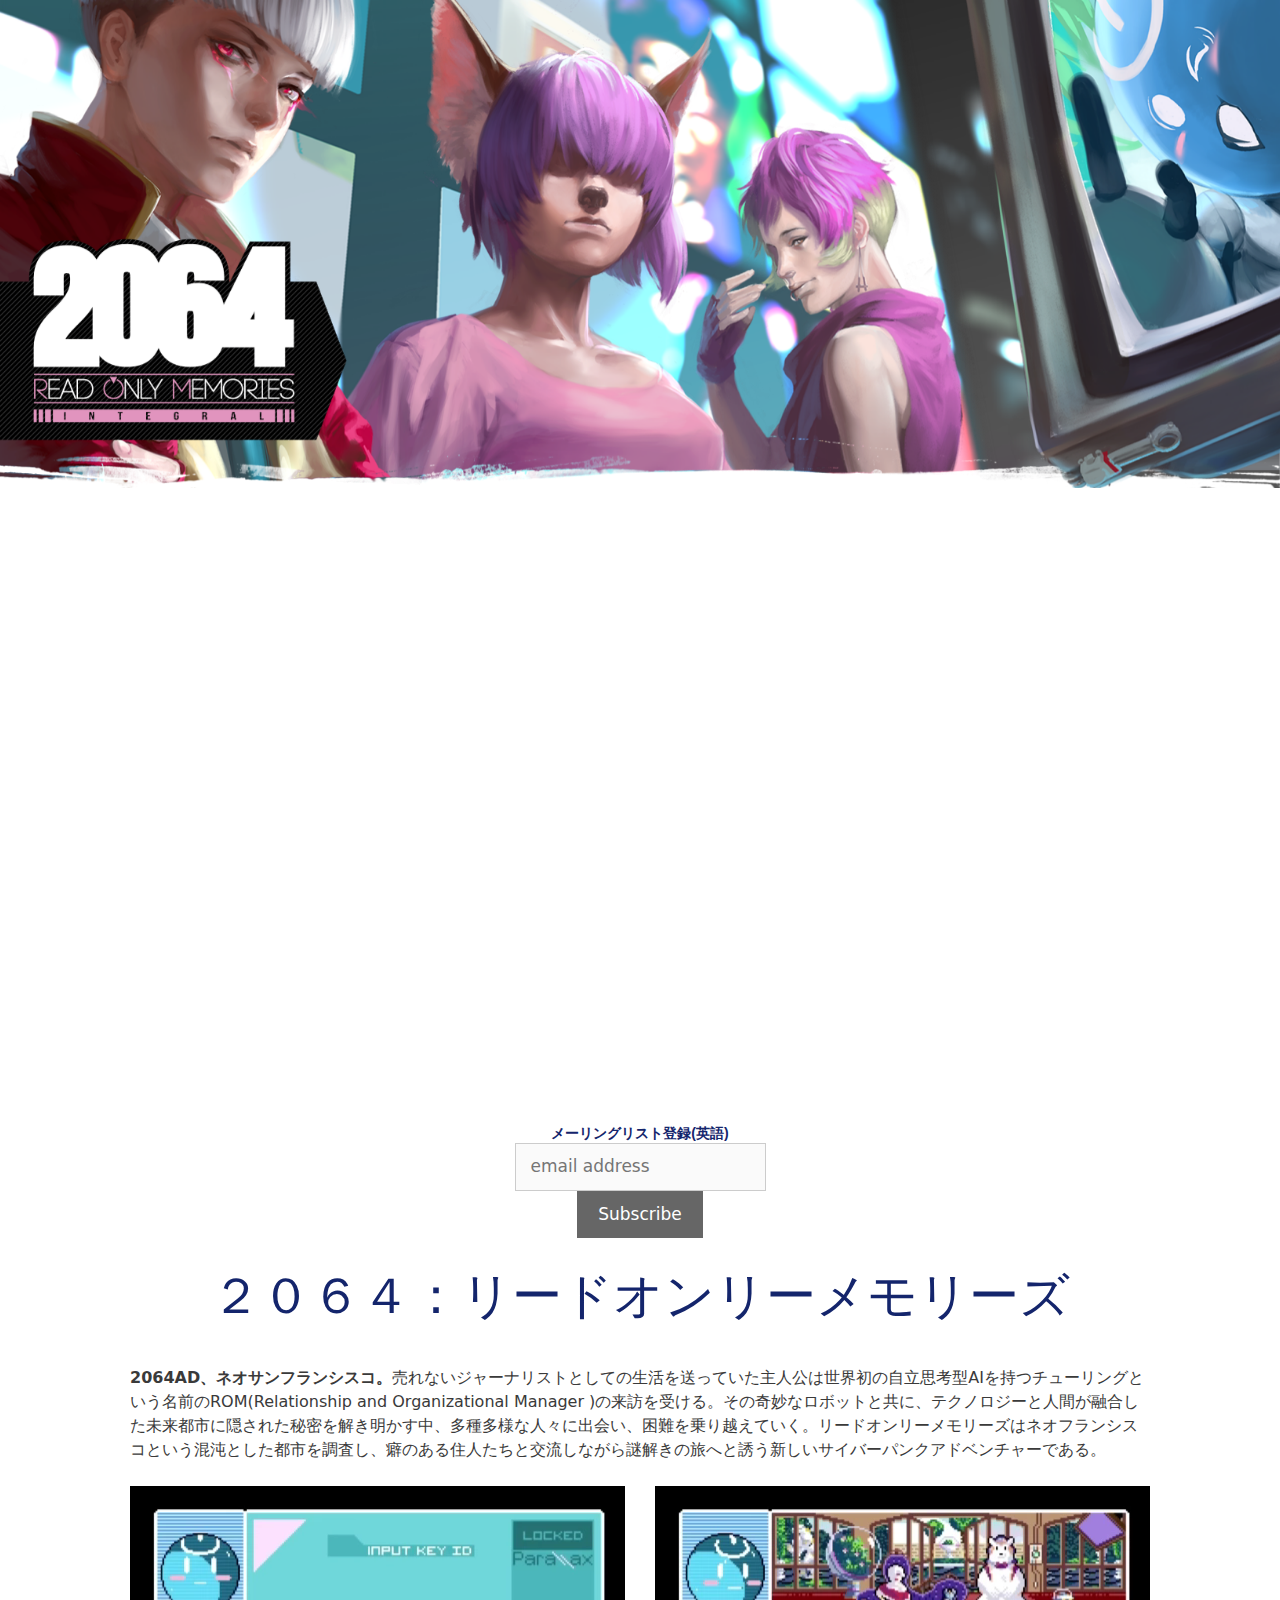
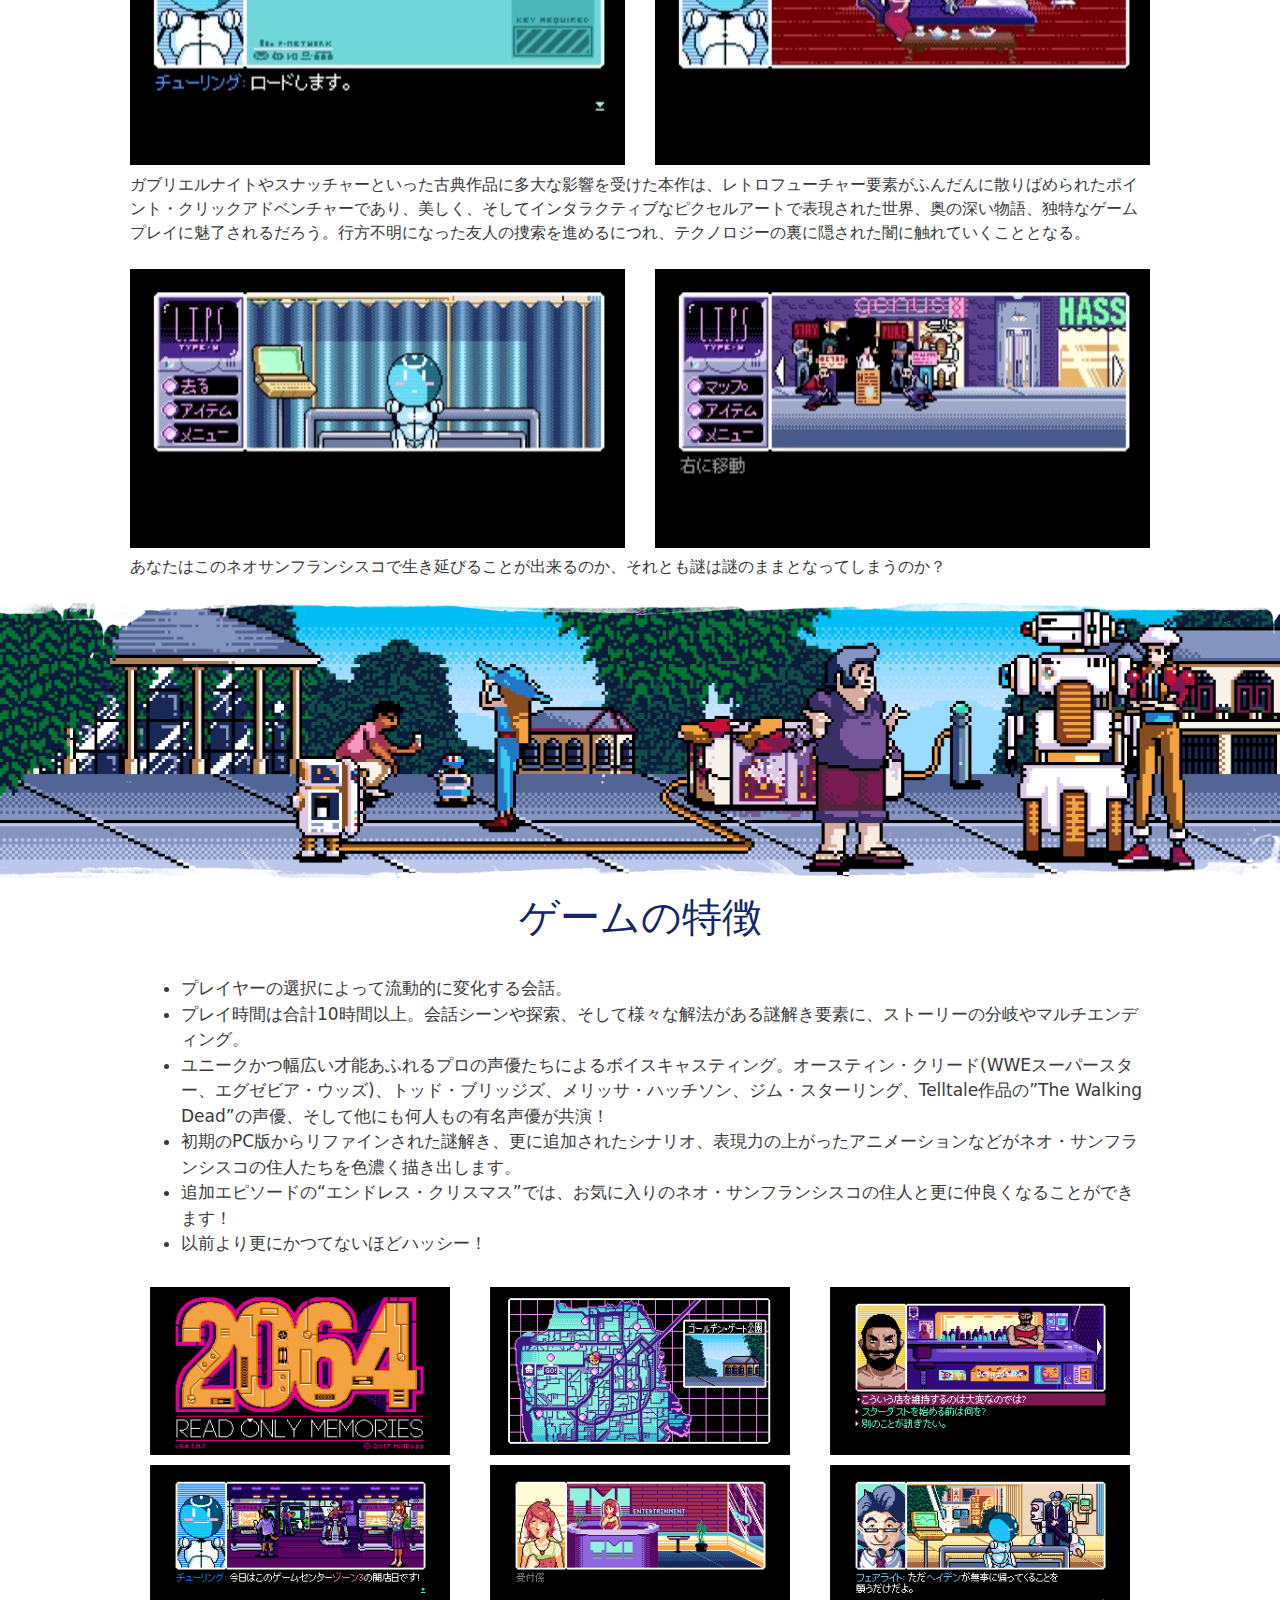
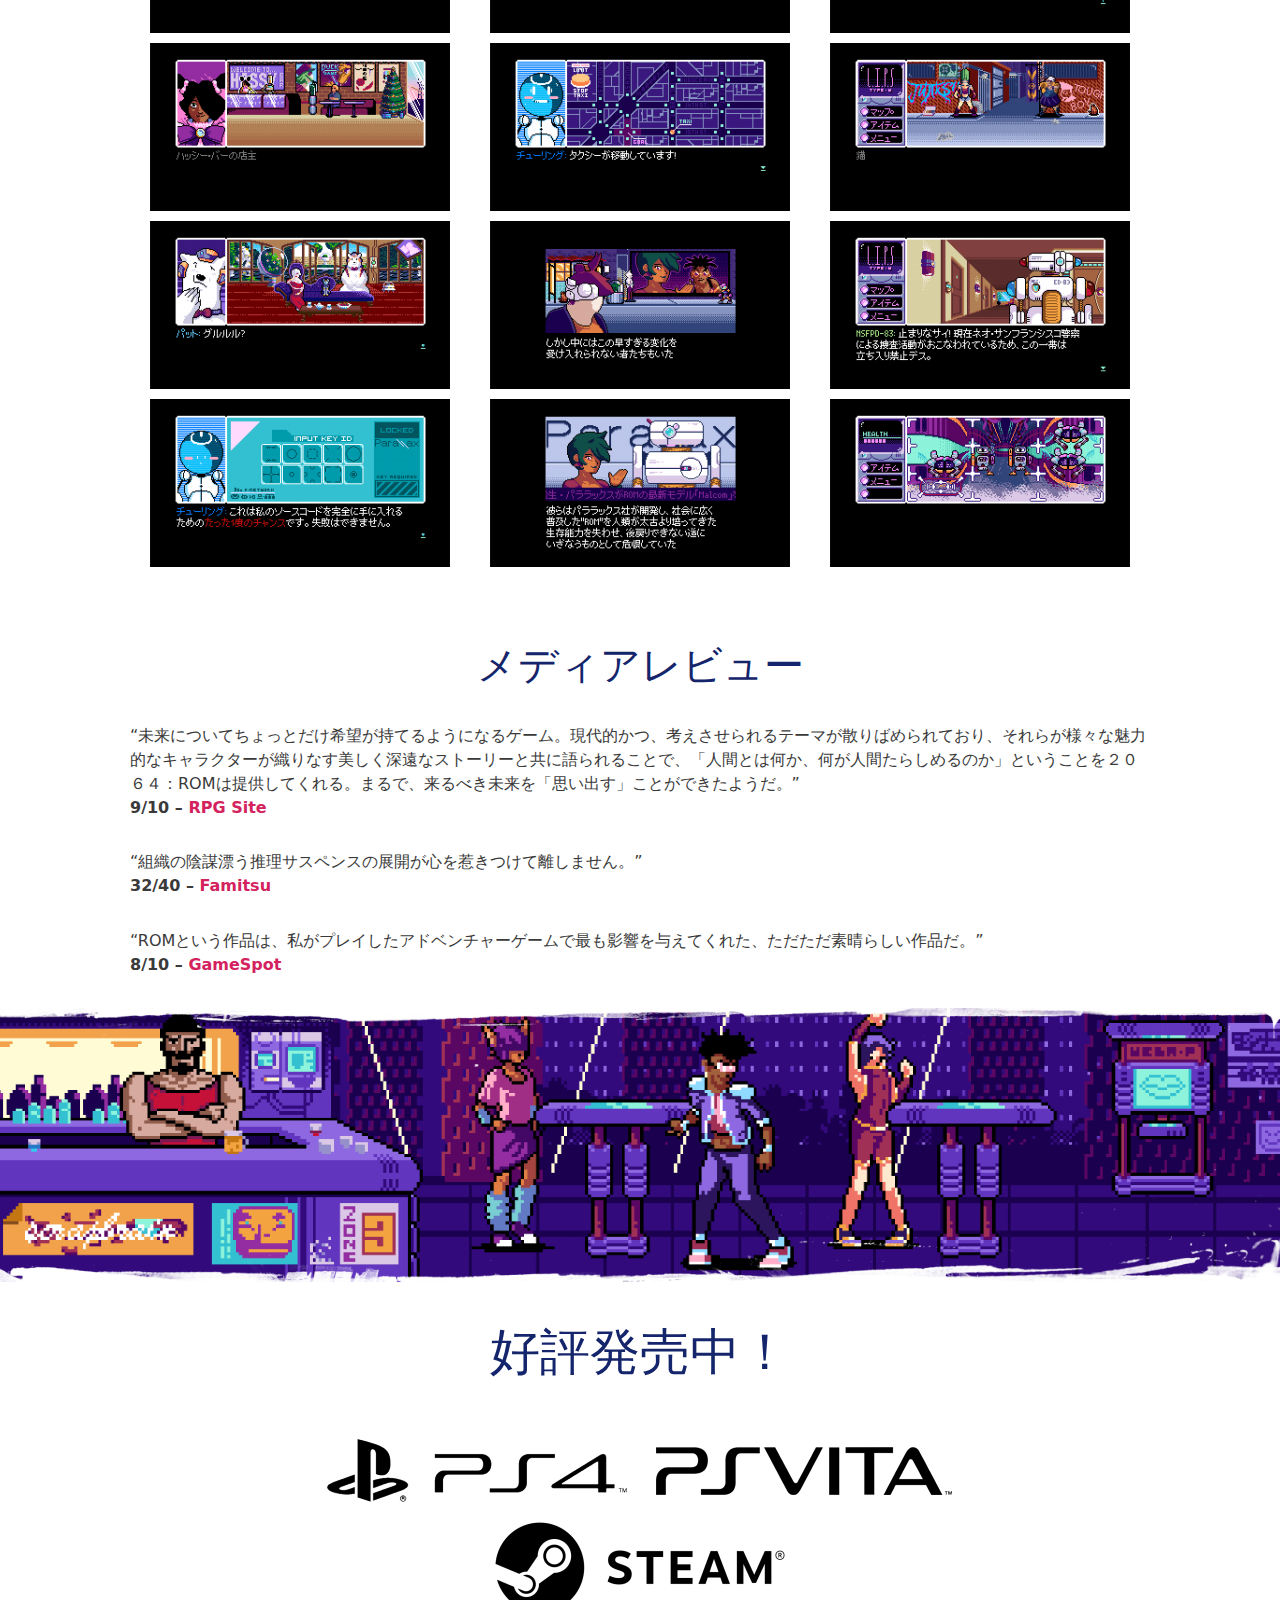
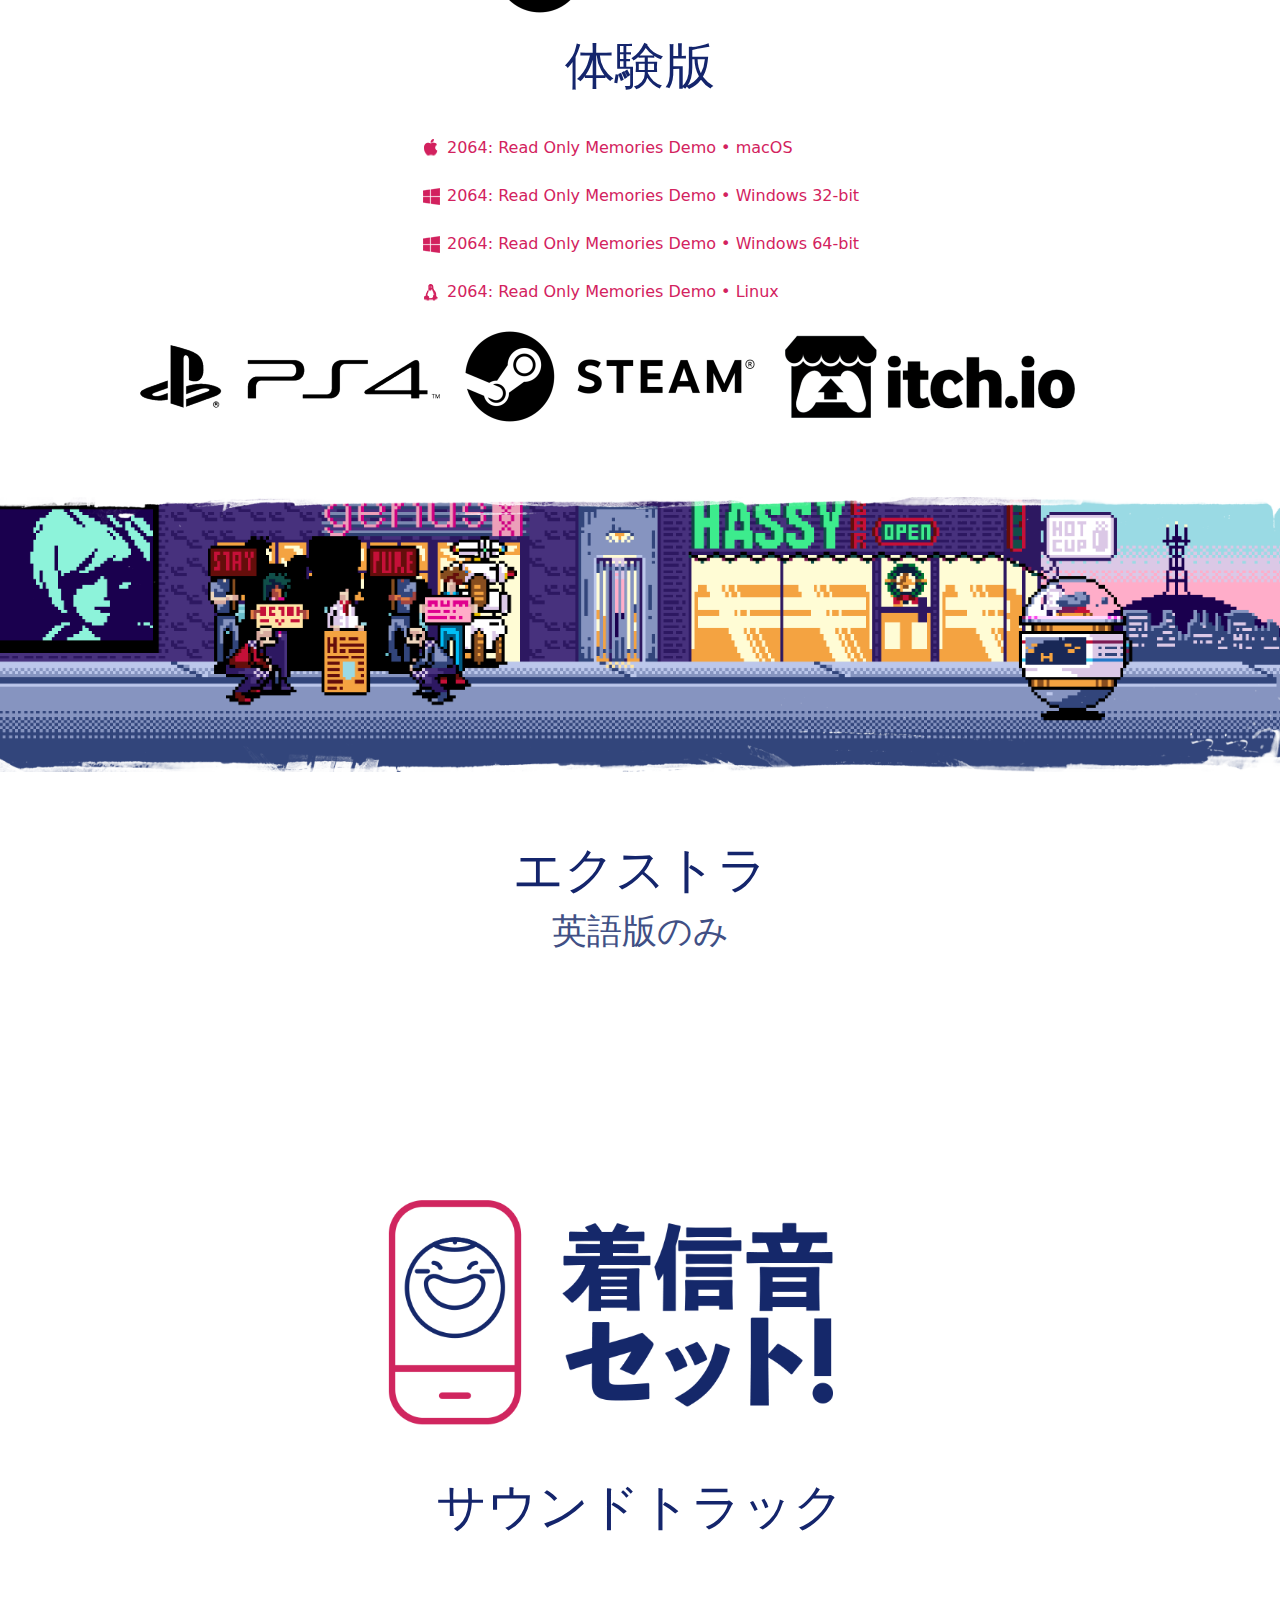
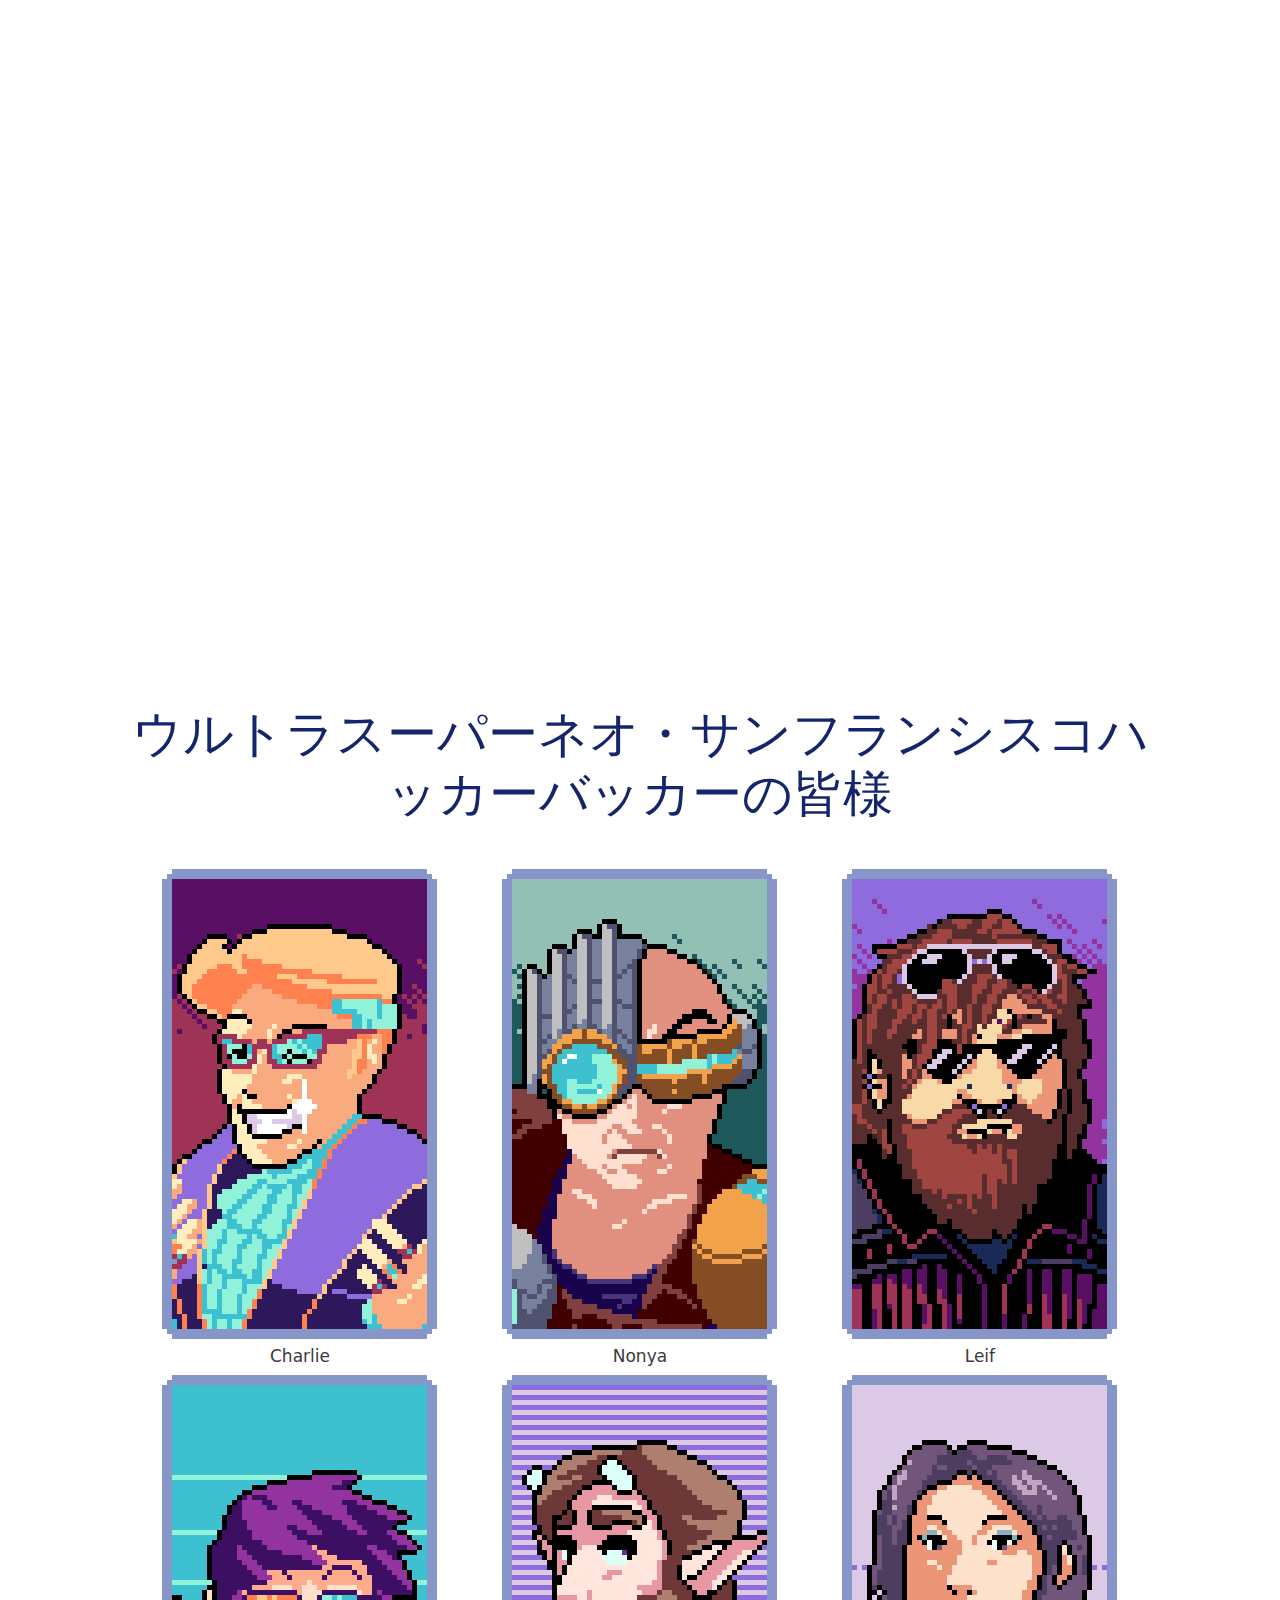
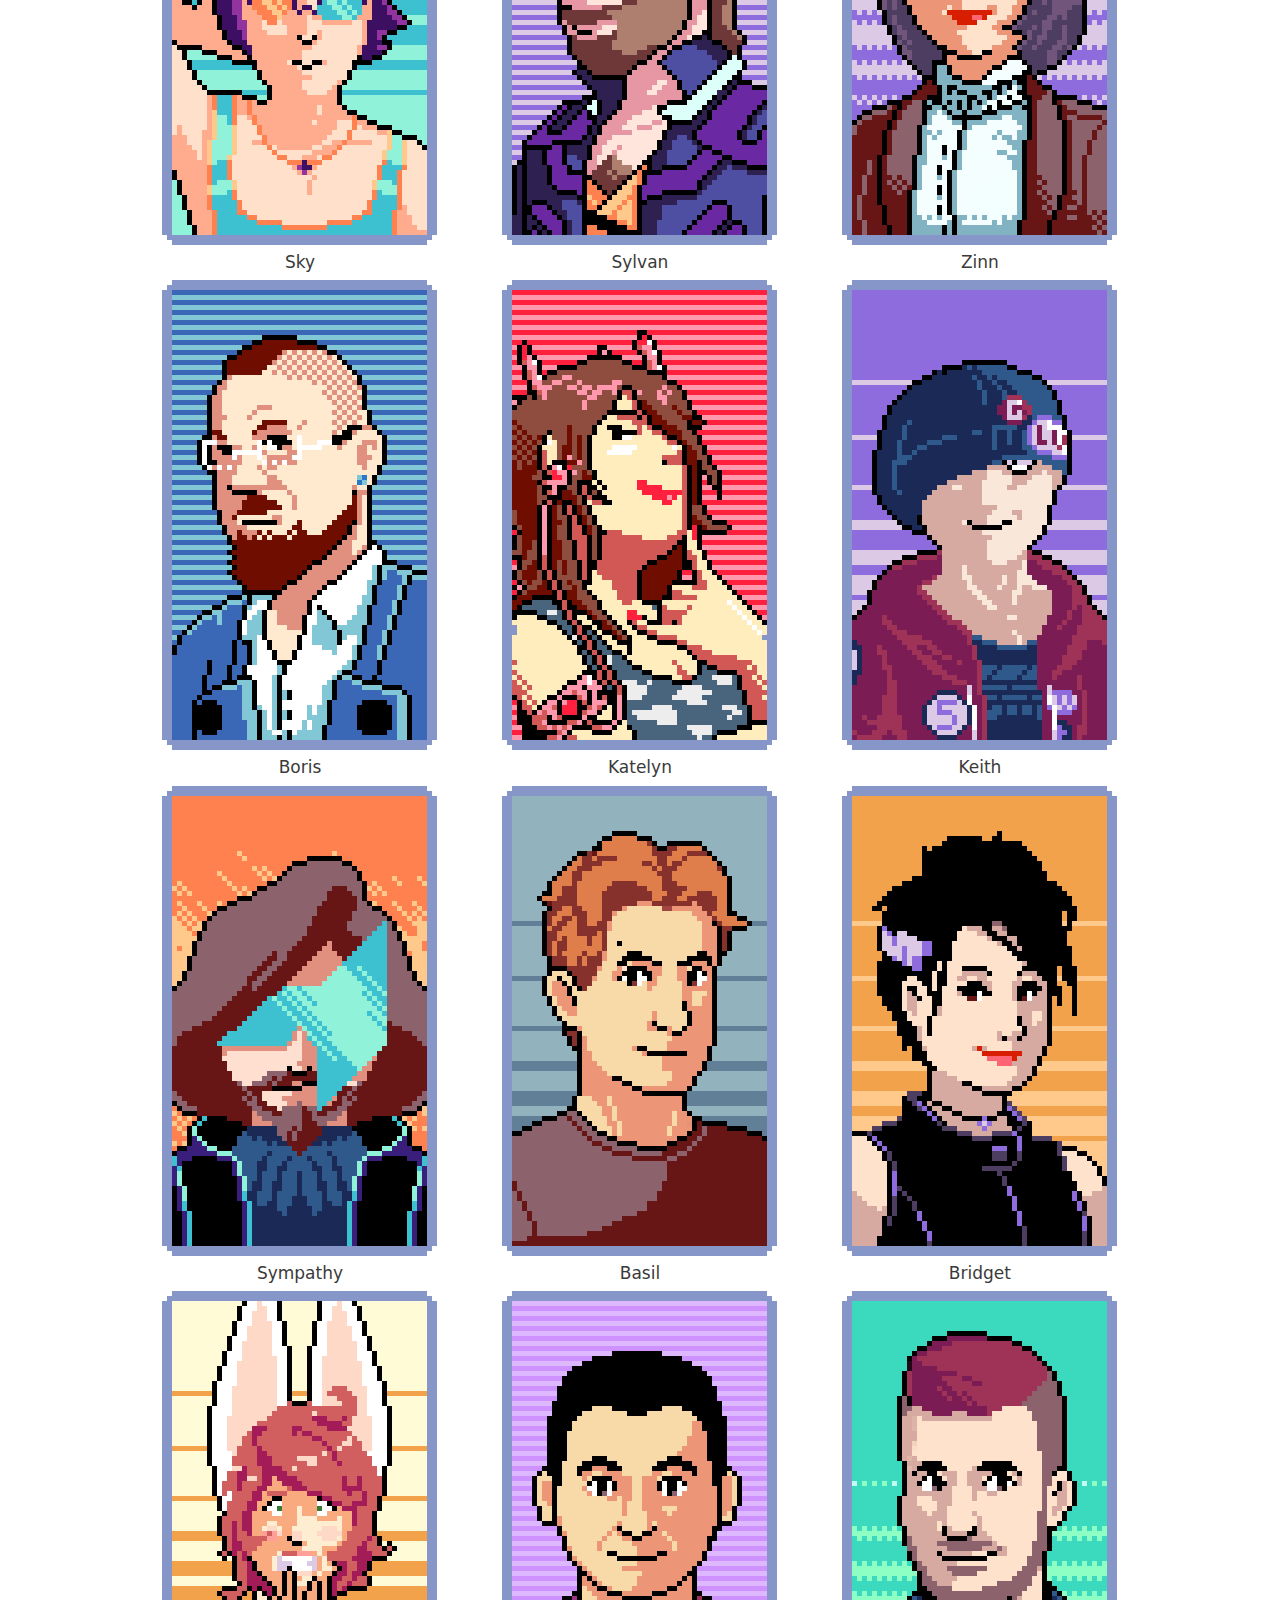
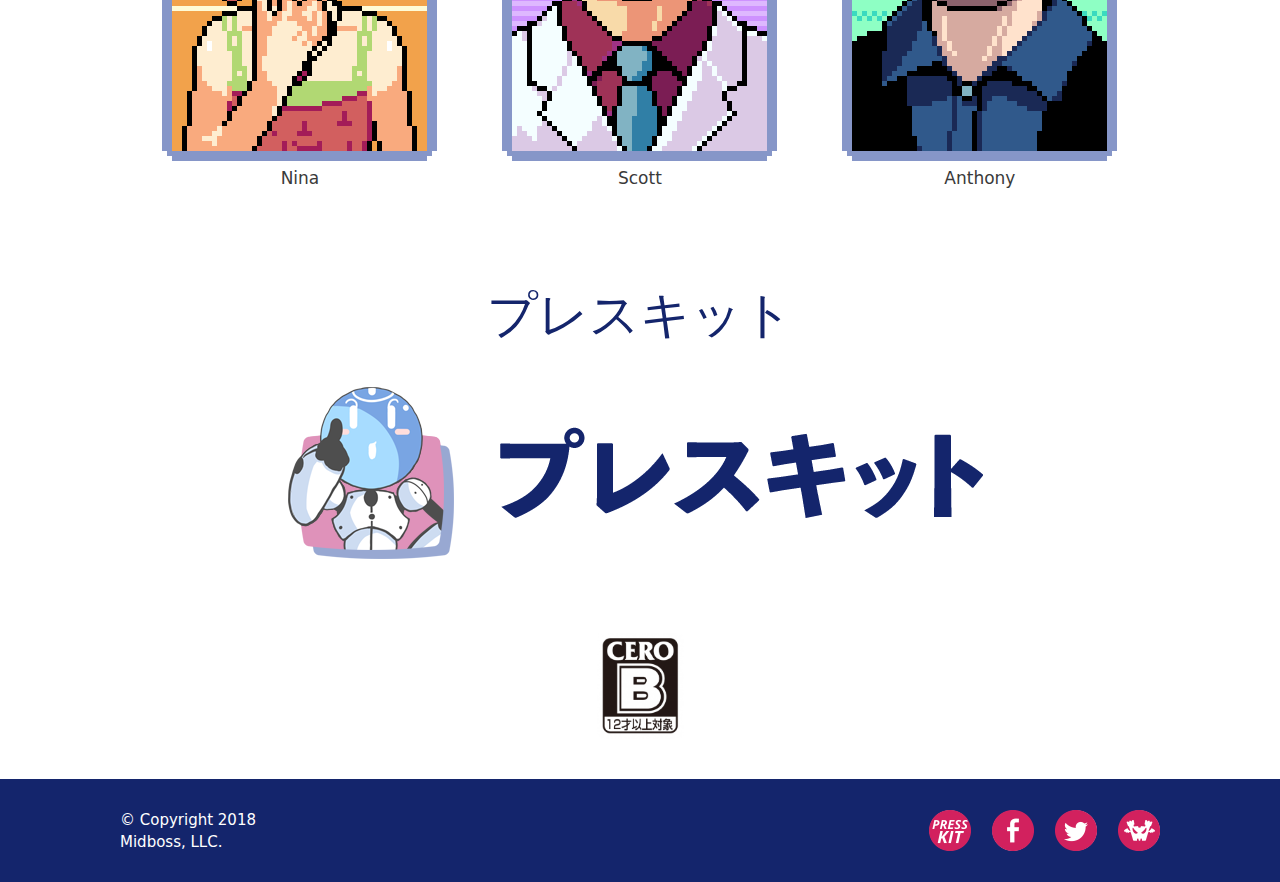
==== jp/index.html @ 95295157 "Metadata + Image" ====
<!DOCTYPE html>
<html lang="en-US">
<head>
<meta charset="UTF-8">
<link rel="stylesheet" type="text/css" href="./../wp-content/themes/2064/css/bootstrap.min.css"/>
  <!-- Open Graph general (Facebook, Pinterest & Google+) -->
  <meta name="og:title" content="２０６４：リードオンリーメモリーズ">
  <meta name="og:description" content="西暦2064年、主人公、そして世界初の自立思考型AIであるチューリングは危険なスキャンダルの闇に呑まれようとしていた。">
  <meta name="og:image" content="https://readonlymemori.es/imgs/ROM_OG.png">
  <meta name="og:url" content="https://readonlymemori.es/jp">
  <meta name="og:site_name" content="２０６４：リードオンリーメモリーズ">
  <meta name="og:type" content="website">
  <!-- Search Engine -->
  <meta name="description" content="西暦2064年、主人公、そして世界初の自立思考型AIであるチューリングは危険なスキャンダルの闇に呑まれようとしていた。">
  <meta name="image" content="https://readonlymemori.es/imgs/ROM_OG.png">
  <!-- Schema.org for Google -->
  <meta itemprop="name" content="２０６４：リードオンリーメモリーズ">
  <meta itemprop="description" content="西暦2064年、主人公、そして世界初の自立思考型AIであるチューリングは危険なスキャンダルの闇に呑まれようとしていた。">
  <meta itemprop="image" content="https://readonlymemori.es/imgs/ROM_OG.png">
  <!-- Twitter -->
  <meta name="twitter:card" content="summary">
  <meta name="twitter:title" content="２０６４：リードオンリーメモリーズ">
  <meta name="twitter:description" content="西暦2064年、主人公、そして世界初の自立思考型AIであるチューリングは危険なスキャンダルの闇に呑まれようとしていた。">
<link rel="icon" href="./../imgs/favicon.gif"/>
<title>２０６４：リードオンリーメモリーズ</title>
<link rel='stylesheet' id='generate-style-grid-css'  href='./../wp-content/themes/generatepress/css/unsemantic-grid.min.css?ver=2.1.3' type='text/css' media='all' />
<link rel='stylesheet' id='generate-style-css'  href='./../wp-content/themes/generatepress/style.min.css?ver=2.1.3' type='text/css' media='all' />
<style id='generate-style-inline-css' type='text/css'>
body{background-color:#efefef;color:#3a3a3a;}a, a:visited{color:#1e73be;text-decoration:none;}a:hover, a:focus, a:active{color:#000000;text-decoration:none;}body .grid-container{max-width:1100px;}body, button, input, select, textarea{font-family:-apple-system, system-ui, BlinkMacSystemFont, "Segoe UI", Helvetica, Arial, sans-serif, "Apple Color Emoji", "Segoe UI Emoji", "Segoe UI Symbol";}.main-navigation .main-nav ul ul li a{font-size:14px;}@media (max-width:768px){.main-title{font-size:30px;}h1{font-size:30px;}h2{font-size:25px;}}.top-bar{background-color:#636363;color:#ffffff;}.top-bar a,.top-bar a:visited{color:#ffffff;}.top-bar a:hover{color:#303030;}.site-header{background-color:#ffffff;color:#3a3a3a;}.site-header a,.site-header a:visited{color:#3a3a3a;}.main-title a,.main-title a:hover,.main-title a:visited{color:#222222;}.site-description{color:#757575;}.main-navigation,.main-navigation ul ul{background-color:#222222;}.main-navigation .main-nav ul li a,.menu-toggle{color:#ffffff;}.main-navigation .main-nav ul li:hover > a,.main-navigation .main-nav ul li:focus > a, .main-navigation .main-nav ul li.sfHover > a{color:#ffffff;background-color:#3f3f3f;}button.menu-toggle:hover,button.menu-toggle:focus,.main-navigation .mobile-bar-items a,.main-navigation .mobile-bar-items a:hover,.main-navigation .mobile-bar-items a:focus{color:#ffffff;}.main-navigation .main-nav ul li[class*="current-menu-"] > a{color:#ffffff;background-color:#3f3f3f;}.main-navigation .main-nav ul li[class*="current-menu-"] > a:hover,.main-navigation .main-nav ul li[class*="current-menu-"].sfHover > a{color:#ffffff;background-color:#3f3f3f;}.navigation-search input[type="search"],.navigation-search input[type="search"]:active{color:#3f3f3f;background-color:#3f3f3f;}.navigation-search input[type="search"]:focus{color:#ffffff;background-color:#3f3f3f;}.main-navigation ul ul{background-color:#3f3f3f;}.main-navigation .main-nav ul ul li a{color:#ffffff;}.main-navigation .main-nav ul ul li:hover > a,.main-navigation .main-nav ul ul li:focus > a,.main-navigation .main-nav ul ul li.sfHover > a{color:#ffffff;background-color:#4f4f4f;}.main-navigation .main-nav ul ul li[class*="current-menu-"] > a{color:#ffffff;background-color:#4f4f4f;}.main-navigation .main-nav ul ul li[class*="current-menu-"] > a:hover,.main-navigation .main-nav ul ul li[class*="current-menu-"].sfHover > a{color:#ffffff;background-color:#4f4f4f;}.separate-containers .inside-article, .separate-containers .comments-area, .separate-containers .page-header, .one-container .container, .separate-containers .paging-navigation, .inside-page-header{background-color:#ffffff;}.entry-meta{color:#595959;}.entry-meta a,.entry-meta a:visited{color:#595959;}.entry-meta a:hover{color:#1e73be;}.sidebar .widget{background-color:#ffffff;}.sidebar .widget .widget-title{color:#000000;}.footer-widgets{background-color:#ffffff;}.footer-widgets .widget-title{color:#000000;}.site-info{color:#ffffff;background-color:#222222;}.site-info a,.site-info a:visited{color:#ffffff;}.site-info a:hover{color:#606060;}.footer-bar .widget_nav_menu .current-menu-item a{color:#606060;}input[type="text"],input[type="email"],input[type="url"],input[type="password"],input[type="search"],input[type="tel"],input[type="number"],textarea,select{color:#666666;background-color:#fafafa;border-color:#cccccc;}input[type="text"]:focus,input[type="email"]:focus,input[type="url"]:focus,input[type="password"]:focus,input[type="search"]:focus,input[type="tel"]:focus,input[type="number"]:focus,textarea:focus,select:focus{color:#666666;background-color:#ffffff;border-color:#bfbfbf;}button,html input[type="button"],input[type="reset"],input[type="submit"],a.button,a.button:visited{color:#ffffff;background-color:#666666;}button:hover,html input[type="button"]:hover,input[type="reset"]:hover,input[type="submit"]:hover,a.button:hover,button:focus,html input[type="button"]:focus,input[type="reset"]:focus,input[type="submit"]:focus,a.button:focus{color:#ffffff;background-color:#3f3f3f;}.generate-back-to-top,.generate-back-to-top:visited{background-color:rgba( 0,0,0,0.4 );color:#ffffff;}.generate-back-to-top:hover,.generate-back-to-top:focus{background-color:rgba( 0,0,0,0.6 );color:#ffffff;}@media (max-width:768px){.separate-containers .inside-article, .separate-containers .comments-area, .separate-containers .page-header, .separate-containers .paging-navigation, .one-container .site-content, .inside-page-header{padding:30px;}}.main-navigation ul ul{top:auto;}.navigation-search, .navigation-search input{height:100%;}.rtl .menu-item-has-children .dropdown-menu-toggle{padding-left:20px;}.rtl .main-navigation .main-nav ul li.menu-item-has-children > a{padding-right:20px;}.one-container .sidebar .widget{padding:0px;}/* End cached CSS */
</style>
<link rel='stylesheet' id='generate-mobile-style-css'  href='./../wp-content/themes/generatepress/css/mobile.min.css?ver=2.1.3' type='text/css' media='all' />
<link rel='stylesheet' id='generate-child-css'  href='./../wp-content/themes/2064/style.css?ver=1533671241' type='text/css' media='all' />
<meta name="generator" content="WordPress 4.9.8" />
<link rel="canonical" href="./index.html" />
<link rel='shortlink' href='./index.html' />
<meta name="viewport" content="width=device-width, initial-scale=1">		<style type="text/css">.recentcomments a{display:inline !important;padding:0 !important;margin:0 !important;}</style>
		</head>

<body itemtype="http://schema.org/WebPage" itemscope="itemscope" class="home page-template-default page page-id-2  no-sidebar nav-below-header fluid-header one-container active-footer-widgets-0 nav-aligned-left header-aligned-left dropdown-hover">
<script>
  (function(i,s,o,g,r,a,m){i['GoogleAnalyticsObject']=r;i[r]=i[r]||function(){
  (i[r].q=i[r].q||[]).push(arguments)},i[r].l=1*new Date();a=s.createElement(o),
  m=s.getElementsByTagName(o)[0];a.async=1;a.src=g;m.parentNode.insertBefore(a,m)
  })(window,document,'script','//www.google-analytics.com/analytics.js','ga');

  ga('create', 'UA-56715078-6', 'auto');
  ga('require', 'displayfeatures');
  ga('require', 'linkid', 'linkid.js');
  ga('send', 'pageview');

</script>
<div class="header-2064">
<ul id="scene" class="header-background" data-origin-y="1.0">
<li class="layer header-tv" data-depth="0.015"></li>
<li class="layer header-tomcat" data-depth="0.015"></li>
<li class="layer header-jess" data-depth="0.02"></li>
<li class="layer header-lexi" data-depth="0.025"></li>
<li class="layer header-turing" data-depth="0.03"></li>
<li class="layer header-logo" data-depth="0.015"></li>
</ul>
</div>


<script src="./../wp-content/themes/2064/js/bootstrap.min.js"></script>
<script src="https://ajax.googleapis.com/ajax/libs/jquery/1.11.1/jquery.min.js"></script>
<script src="./../wp-content/themes/2064/js/jquery.parallax.min.js"></script>
<script>
$(function(){
	$('#scene').parallax({clipRelativeInput:true,relativeInput:true,scalarY:3});
});
</script>


	<div id="page" class="hfeed site grid-container container grid-parent">
		<div id="content" class="site-content">

	<div id="primary" class="content-area grid-parent mobile-grid-100 grid-100 tablet-grid-100">
		<main id="main" class="site-main">

<article id="post-2" class="post-2 page type-page status-publish" itemtype='https://schema.org/CreativeWork' itemscope='itemscope'>
	<div class="inside-article">

			<header class="entry-header">
				<h1 class="entry-title" itemprop="headline">２０６４：リードオンリーメモリーズ</h1>			</header><!-- .entry-header -->


		<div class="entry-content" itemprop="text">
			<div align="center"><iframe width="970" height="546" src="https://www.youtube.com/embed/9FrgqqtoS_M?rel=0&amp;showinfo=0" frameborder="0" gesture="media" allowfullscreen></iframe></div>
<div align="center">
<!-- Begin MailChimp Signup Form -->
<link href="//cdn-images.mailchimp.com/embedcode/horizontal-slim-10_7.css" rel="stylesheet" type="text/css">
<style type="text/css">
    #mc_embed_signup{clear:left;  color: #14256c; font:14px  Helvetica,Arial,sans-serif; width:100%; margin-top: 10px; margin-bottom: -40px;}
    /* Add your own MailChimp form style overrides in your site stylesheet or in this style block.
       We recommend moving this block and the preceding CSS link to the HEAD of your HTML file. */
</style>
<div id="mc_embed_signup">
<form action="https://midboss.us5.list-manage.com/subscribe/post?u=56b65e1f2b3ba5e696ffa9e29&amp;id=748c34fc41" method="post" id="mc-embedded-subscribe-form" name="mc-embedded-subscribe-form" class="validate" target="_blank" novalidate>
    <div id="mc_embed_signup_scroll">
    <label for="mce-EMAIL">メーリングリスト登録(英語)</label><br>
    <input type="email" value="" name="EMAIL" class="email" id="mce-EMAIL" placeholder="email address" required>
    <!-- real people should not fill this in and expect good things - do not remove this or risk form bot signups-->
    <div style="position: absolute; left: -5000px;" aria-hidden="true"><input type="text" name="b_56b65e1f2b3ba5e696ffa9e29_748c34fc41" tabindex="-1" value=""></div>
    <div class="clear"><input type="submit" value="Subscribe" name="subscribe" id="mc-embedded-subscribe" class="button"></div>
    </div>
</form>
</div>

<!--End mc_embed_signup-->
</div>
<p>&nbsp;</p>
<div align="center">
<h1 style="text-align: center;">２０６４：リードオンリーメモリーズ</h1>
</div>
<p style="text-align: left;">
<strong>2064AD、ネオサンフランシスコ。</strong>売れないジャーナリストとしての生活を送っていた主人公は世界初の自立思考型AIを持つチューリングという名前のROM(Relationship and Organizational Manager )の来訪を受ける。その奇妙なロボットと共に、テクノロジーと人間が融合した未来都市に隠された秘密を解き明かす中、多種多様な人々に出会い、困難を乗り越えていく。リードオンリーメモリーズはネオフランシスコという混沌とした都市を調査し、癖のある住人たちと交流しながら謎解きの旅へと誘う新しいサイバーパンクアドベンチャーである。</p>
<div class="row">
<div class="col-12 col-lg-6"><video id="Melody" src="./../imgs/Glyph.webm" autoplay="autoplay" loop="loop"></video></div>
<div class="col-12 col-lg-6"><video id="Melody" src="./../imgs/Melody-4.webm" autoplay="autoplay" loop="loop"></video></div>
</div>
<p style="text-align: left;">ガブリエルナイトやスナッチャーといった古典作品に多大な影響を受けた本作は、レトロフューチャー要素がふんだんに散りばめられたポイント・クリックアドベンチャーであり、美しく、そしてインタラクティブなピクセルアートで表現された世界、奥の深い物語、独特なゲームプレイに魅了されるだろう。行方不明になった友人の捜索を進めるにつれ、テクノロジーの裏に隠された闇に触れていくこととなる。</p>
<div class="row">
<div class="col-12 col-lg-6"><video id="Melody" src="./../imgs/Hospital.webm" autoplay="autoplay" loop="loop"></video></div>
<div class="col-12 col-lg-6"><video id="Melody" src="./../imgs/Ramona.webm" autoplay="autoplay" loop="loop"></video></div>
</div>
<p>あなたはこのネオサンフランシスコで生き延びることが出来るのか、それとも謎は謎のままとなってしまうのか？</p>
<div class="full-width-image"><img class="alignnone size-full wp-image-84" src="./../imgs/GGPGrunge11.png" alt="GGPGrunge" width="3264" height="701" /></div>
<h2 style="text-align: center;">ゲームの特徴</h2>
<ul>
<li>プレイヤーの選択によって流動的に変化する会話。</li>
<li>プレイ時間は合計10時間以上。会話シーンや探索、そして様々な解法がある謎解き要素に、ストーリーの分岐やマルチエンディング。</li>
<li>ユニークかつ幅広い才能あふれるプロの声優たちによるボイスキャスティング。オースティン・クリード(WWEスーパースター、エグゼビア・ウッズ)、トッド・ブリッジズ、メリッサ・ハッチソン、ジム・スターリング、Telltale作品の”The Walking Dead”の声優、そして他にも何人もの有名声優が共演！</li>
<li>初期のPC版からリファインされた謎解き、更に追加されたシナリオ、表現力の上がったアニメーションなどがネオ・サンフランシスコの住人たちを色濃く描き出します。</li>
<li>追加エピソードの“エンドレス・クリスマス”では、お気に入りのネオ・サンフランシスコの住人と更に仲良くなることができます！</li>
<li>以前より更にかつてないほどハッシー！</li>
</ul>
<div id='gallery-1' class='gallery galleryid-2 gallery-columns-3 gallery-size-medium'><figure class='gallery-item'>
			<div class='gallery-icon landscape'>
				<a href='./wp-content/uploads/2018/08/JPSS_14_japanese.png'><img width="300" height="168" src="./../wp-content/uploads/2018/08/JPSS_14_japanese-300x168.png" class="attachment-medium size-medium" alt="" srcset="./../wp-content/uploads/2018/08/JPSS_14_japanese-300x168.png 300w, ./../wp-content/uploads/2018/08/JPSS_14_japanese-768x431.png 768w, ./../wp-content/uploads/2018/08/JPSS_14_japanese-1024x575.png 1024w" sizes="(max-width: 300px) 100vw, 300px" /></a>
			</div></figure><figure class='gallery-item'>
			<div class='gallery-icon landscape'>
				<a href='./wp-content/uploads/2018/08/JPSS_01_japanese.png'><img width="300" height="168" src="./../wp-content/uploads/2018/08/JPSS_01_japanese-300x168.png" class="attachment-medium size-medium" alt="" srcset="./../wp-content/uploads/2018/08/JPSS_01_japanese-300x168.png 300w, ./../wp-content/uploads/2018/08/JPSS_01_japanese-768x431.png 768w, ./../wp-content/uploads/2018/08/JPSS_01_japanese-1024x575.png 1024w" sizes="(max-width: 300px) 100vw, 300px" /></a>
			</div></figure><figure class='gallery-item'>
			<div class='gallery-icon landscape'>
				<a href='./wp-content/uploads/2018/08/JPSS_03_japanese.png'><img width="300" height="168" src="./../wp-content/uploads/2018/08/JPSS_03_japanese-300x168.png" class="attachment-medium size-medium" alt="" srcset="./../wp-content/uploads/2018/08/JPSS_03_japanese-300x168.png 300w, ./../wp-content/uploads/2018/08/JPSS_03_japanese-768x431.png 768w, ./../wp-content/uploads/2018/08/JPSS_03_japanese-1024x575.png 1024w" sizes="(max-width: 300px) 100vw, 300px" /></a>
			</div></figure><figure class='gallery-item'>
			<div class='gallery-icon landscape'>
				<a href='./wp-content/uploads/2018/08/JPSS_04_japanese.png'><img width="300" height="168" src="./../wp-content/uploads/2018/08/JPSS_04_japanese-300x168.png" class="attachment-medium size-medium" alt="" srcset="./../wp-content/uploads/2018/08/JPSS_04_japanese-300x168.png 300w, ./../wp-content/uploads/2018/08/JPSS_04_japanese-768x431.png 768w, ./../wp-content/uploads/2018/08/JPSS_04_japanese-1024x575.png 1024w" sizes="(max-width: 300px) 100vw, 300px" /></a>
			</div></figure><figure class='gallery-item'>
			<div class='gallery-icon landscape'>
				<a href='./wp-content/uploads/2018/08/JPSS_05_japanese.png'><img width="300" height="168" src="./../wp-content/uploads/2018/08/JPSS_05_japanese-300x168.png" class="attachment-medium size-medium" alt="" srcset="./../wp-content/uploads/2018/08/JPSS_05_japanese-300x168.png 300w, ./../wp-content/uploads/2018/08/JPSS_05_japanese-768x431.png 768w, ./../wp-content/uploads/2018/08/JPSS_05_japanese-1024x575.png 1024w" sizes="(max-width: 300px) 100vw, 300px" /></a>
			</div></figure><figure class='gallery-item'>
			<div class='gallery-icon landscape'>
				<a href='./wp-content/uploads/2018/08/JPSS_11_japanese.png'><img width="300" height="168" src="./../wp-content/uploads/2018/08/JPSS_11_japanese-300x168.png" class="attachment-medium size-medium" alt="" srcset="./../wp-content/uploads/2018/08/JPSS_11_japanese-300x168.png 300w, ./../wp-content/uploads/2018/08/JPSS_11_japanese-768x431.png 768w, ./../wp-content/uploads/2018/08/JPSS_11_japanese-1024x575.png 1024w" sizes="(max-width: 300px) 100vw, 300px" /></a>
			</div></figure><figure class='gallery-item'>
			<div class='gallery-icon landscape'>
				<a href='./wp-content/uploads/2018/08/JPSS_06_japanese.png'><img width="300" height="168" src="./../wp-content/uploads/2018/08/JPSS_06_japanese-300x168.png" class="attachment-medium size-medium" alt="" srcset="./../wp-content/uploads/2018/08/JPSS_06_japanese-300x168.png 300w, ./../wp-content/uploads/2018/08/JPSS_06_japanese-768x431.png 768w, ./../wp-content/uploads/2018/08/JPSS_06_japanese-1024x575.png 1024w" sizes="(max-width: 300px) 100vw, 300px" /></a>
			</div></figure><figure class='gallery-item'>
			<div class='gallery-icon landscape'>
				<a href='./wp-content/uploads/2018/08/JPSS_13_japanese.png'><img width="300" height="168" src="./../wp-content/uploads/2018/08/JPSS_13_japanese-300x168.png" class="attachment-medium size-medium" alt="" srcset="./../wp-content/uploads/2018/08/JPSS_13_japanese-300x168.png 300w, ./../wp-content/uploads/2018/08/JPSS_13_japanese-768x431.png 768w, ./../wp-content/uploads/2018/08/JPSS_13_japanese-1024x575.png 1024w" sizes="(max-width: 300px) 100vw, 300px" /></a>
			</div></figure><figure class='gallery-item'>
			<div class='gallery-icon landscape'>
				<a href='./wp-content/uploads/2018/08/JPSS_07_japanese.png'><img width="300" height="168" src="./../wp-content/uploads/2018/08/JPSS_07_japanese-300x168.png" class="attachment-medium size-medium" alt="" srcset="./../wp-content/uploads/2018/08/JPSS_07_japanese-300x168.png 300w, ./../wp-content/uploads/2018/08/JPSS_07_japanese-768x431.png 768w, ./../wp-content/uploads/2018/08/JPSS_07_japanese-1024x575.png 1024w" sizes="(max-width: 300px) 100vw, 300px" /></a>
			</div></figure><figure class='gallery-item'>
			<div class='gallery-icon landscape'>
				<a href='./wp-content/uploads/2018/08/JPSS_08_japanese.png'><img width="300" height="168" src="./../wp-content/uploads/2018/08/JPSS_08_japanese-300x168.png" class="attachment-medium size-medium" alt="" srcset="./../wp-content/uploads/2018/08/JPSS_08_japanese-300x168.png 300w, ./../wp-content/uploads/2018/08/JPSS_08_japanese-768x431.png 768w, ./../wp-content/uploads/2018/08/JPSS_08_japanese-1024x575.png 1024w" sizes="(max-width: 300px) 100vw, 300px" /></a>
			</div></figure><figure class='gallery-item'>
			<div class='gallery-icon landscape'>
				<a href='./wp-content/uploads/2018/08/JPSS_18_japanese.png'><img width="300" height="168" src="./../wp-content/uploads/2018/08/JPSS_18_japanese-300x168.png" class="attachment-medium size-medium" alt="" srcset="./../wp-content/uploads/2018/08/JPSS_18_japanese-300x168.png 300w, ./../wp-content/uploads/2018/08/JPSS_18_japanese-768x431.png 768w, ./../wp-content/uploads/2018/08/JPSS_18_japanese-1024x575.png 1024w" sizes="(max-width: 300px) 100vw, 300px" /></a>
			</div></figure><figure class='gallery-item'>
			<div class='gallery-icon landscape'>
				<a href='./wp-content/uploads/2018/08/JPSS_02_japanese.png'><img width="300" height="168" src="./../wp-content/uploads/2018/08/JPSS_02_japanese-300x168.png" class="attachment-medium size-medium" alt="" srcset="./../wp-content/uploads/2018/08/JPSS_02_japanese-300x168.png 300w, ./../wp-content/uploads/2018/08/JPSS_02_japanese-768x431.png 768w, ./../wp-content/uploads/2018/08/JPSS_02_japanese-1024x575.png 1024w" sizes="(max-width: 300px) 100vw, 300px" /></a>
			</div></figure><figure class='gallery-item'>
			<div class='gallery-icon landscape'>
				<a href='./wp-content/uploads/2018/08/JPSS_10_japanese.png'><img width="300" height="168" src="./../wp-content/uploads/2018/08/JPSS_10_japanese-300x168.png" class="attachment-medium size-medium" alt="" srcset="./../wp-content/uploads/2018/08/JPSS_10_japanese-300x168.png 300w, ./../wp-content/uploads/2018/08/JPSS_10_japanese-768x431.png 768w, ./../wp-content/uploads/2018/08/JPSS_10_japanese-1024x575.png 1024w" sizes="(max-width: 300px) 100vw, 300px" /></a>
			</div></figure><figure class='gallery-item'>
			<div class='gallery-icon landscape'>
				<a href='./wp-content/uploads/2018/08/JPSS_20_japanese.png'><img width="300" height="168" src="./../wp-content/uploads/2018/08/JPSS_20_japanese-300x168.png" class="attachment-medium size-medium" alt="" srcset="./../wp-content/uploads/2018/08/JPSS_20_japanese-300x168.png 300w, ./../wp-content/uploads/2018/08/JPSS_20_japanese-768x431.png 768w, ./../wp-content/uploads/2018/08/JPSS_20_japanese-1024x575.png 1024w" sizes="(max-width: 300px) 100vw, 300px" /></a>
			</div></figure><figure class='gallery-item'>
			<div class='gallery-icon landscape'>
				<a href='./wp-content/uploads/2018/08/JPSS_12_japanese-1.png'><img width="300" height="168" src="./../wp-content/uploads/2018/08/JPSS_12_japanese-1-300x168.png" class="attachment-medium size-medium" alt="" srcset="./../wp-content/uploads/2018/08/JPSS_12_japanese-1-300x168.png 300w, ./../wp-content/uploads/2018/08/JPSS_12_japanese-1-768x431.png 768w, ./../wp-content/uploads/2018/08/JPSS_12_japanese-1-1024x575.png 1024w" sizes="(max-width: 300px) 100vw, 300px" /></a>
			</div></figure>
		</div>

<p>&nbsp;</p>
<h2 style="text-align: center; margin-top: -20px;">メディアレビュー</h2>
<blockquote><p>&#8220;未来についてちょっとだけ希望が持てるようになるゲーム。現代的かつ、考えさせられるテーマが散りばめられており、それらが様々な魅力的なキャラクターが織りなす美しく深遠なストーリーと共に語られることで、「人間とは何か、何が人間たらしめるのか」ということを２０６４：ROMは提供してくれる。まるで、来るべき未来を「思い出す」ことができたようだ。&#8221;<br />
<strong>9/10 – <a href="http://www.rpgsite.net/review/5209-2064-read-only-memories-review" target="_blank" rel="noopener">RPG Site</a></strong></p></blockquote>
<blockquote><p>&#8220;組織の陰謀漂う推理サスペンスの展開が心を惹きつけて離しません。&#8221;<br />
<strong>32/40 – <a href="https://www.famitsu.com/news/201711/15146075.html" target="_blank" rel="noopener">Famitsu</a></strong></p></blockquote>
<blockquote><p>&#8220;ROMという作品は、私がプレイしたアドベンチャーゲームで最も影響を与えてくれた、ただただ素晴らしい作品だ。&#8221;<br />
<strong>8/10 – <a href="http://www.gamespot.com/reviews/read-only-memories-review/1900-6416310/" target="_blank" rel="noopener">GameSpot</a></strong></p></blockquote>
<div class="full-width-image"><img class="alignnone size-full wp-image-84" src="./../imgs/StardustGrunge11.png" alt="GGPGrunge" width="3264" height="701" /></div>
<h1 style="text-align: center; margin-top: 20px;">好評発売中！</h1>
<div align="center">
<div class="logos">
<a href="https://store.playstation.com/ja-jp/product/JP0122-CUSA09133_00-READONLYMEMORIES" rel="noopener" target="_blank"><img class="alignnone size-medium wp-image-161" src="./../imgs/PS4_logo-300x63.png" alt="PS4_logo" width="300" height="63" /></a> <a href="https://store.playstation.com/ja-jp/product/JP0122-PCSG01137_00-READONLYMEMORIES"><img src="./../imgs/psvita-logo.png" alt="" width="300" height="97" class="alignnone size-full wp-image-180" /></a><br />
 <a href="http://store.steampowered.com/app/330820" rel="noopener" target="_blank"><img class="alignnone size-medium wp-image-154" src="./../imgs/Logo-Steam1-300x97.png" alt="Logo Steam" width="300" height="97" /> </a>
</div>
</div>
<h1 style="text-align: center; ">体験版</h1>
<div style="text-align: center;">
<div style="display: inline-block; text-align: left;">
<p><a href="https://www.dropbox.com/s/84ntg8gwgmyo1ux/2064_Demo_v2_OSX.zip?dl=0" target="_blank" rel="noopener"><img class="alignnone size-full wp-image-108" src="./../imgs/osx.png" alt="osx" width="21" height="19" /> 2064: Read Only Memories Demo • macOS </a></p>
<p><a href="https://www.dropbox.com/s/r8s81s59o35obg2/2064_Demo_v2_Win32.zip?dl=0" target="_blank" rel="noopener"><img class="alignnone size-full wp-image-107" src="./../imgs/win.png" alt="win" width="21" height="19" /> 2064: Read Only Memories Demo • Windows 32-bit </a></p>
<p><a href="https://www.dropbox.com/s/yagv4ws0vzjfn9f/2064_Demo_v2_Win64.zip?dl=0" target="_blank" rel="noopener"><img class="alignnone size-full wp-image-107" src="./../imgs/win.png" alt="win" width="21" height="19" /> 2064: Read Only Memories Demo • Windows 64-bit </a></p>
<p><a href="https://www.dropbox.com/s/0neso6efvgz9fa4/2064_Demo_v2_Linux.zip?dl=0" target="_blank" rel="noopener"><img class="alignnone size-full wp-image-106" src="./../imgs/lin.png" alt="lin" width="21" height="19" /> 2064: Read Only Memories Demo • Linux</a></p></div>
</div>
<div class="logos">
<a href="https://store.playstation.com/ja-jp/product/JP0122-CUSA10379_00-2064ROMDEMO00000" target="_blank" rel="noopener"><img class="alignnone size-medium wp-image-161" src="./../imgs/PS4_logo-300x63.png" alt="PS4_logo" width="300" height="63" /></a><a href="http://store.steampowered.com/app/407040" target="_blank" rel="noopener"><img class="alignnone size-medium wp-image-104" src="./../imgs/Logo-Steam1-300x97.png" alt="Logo Steam" width="300" height="97" /></a><a href="https://midboss.itch.io/rom" target="_blank" rel="noopener"><img class="alignnone size-medium wp-image-105" src="./../imgs/itchio-black1-300x92.png" alt="itchio-black" width="300" height="92" /></a>
</div>
<p>&nbsp;<br />
&nbsp;</p>
<div class="full-width-image"><img class="alignnone size-full wp-image-84" src="./../imgs/GenusGrunge1.png" alt="GenusGrunge" width="3264" height="701" /></div>
<p>&nbsp;</p>
<h1 style="text-align: center; margin-top: 20px;">エクストラ</h1>
<h3 style="text-align: center; margin-top: -40px; color: #415085;">英語版のみ</h3>
<div align="center">
<p><iframe src="https://itch.io/embed/126840?border_width=5&amp;fg_color=14256c&amp;link_color=d2215e&amp;border_color=ffffff" width="560" height="175" frameborder="0"></iframe></p>
<p><a href="./../assets/ROMPhonePack.zip"><img class="aligncenter wp-image-114" src="./../imgs/PhonePackJP.png" alt="" width="550" height="244" /></a></p>
</div>
<h1 style="text-align: center; margin-top: 20px;">サウンドトラック</h1>
<div align="center"><iframe style="border: 0; width: 700px; height: 700px;" src="https://bandcamp.com/EmbeddedPlayer/album=1157090732/size=large/bgcol=ffffff/linkcol=0687f5/minimal=true/transparent=true/" width="300" height="150" seamless=""><a href="http://2mellomakes.bandcamp.com/album/sounds-of-neo-sf-read-only-memories-ost">Sounds Of Neo-SF &#8211; Read Only Memories OST by 2 Mello</a></iframe></div>
<h1 style="text-align: center;">ウルトラスーパーネオ・サンフランシスコハッカーバッカーの皆様</h1>
<div id='gallery-2' class='gallery galleryid-2 gallery-columns-3 gallery-size-large'><figure class='gallery-item'>
			<div class='gallery-icon portrait'>
				<img width="275" height="470" src="./../wp-content/uploads/2018/08/charlienova1.png" class="attachment-large size-large" alt="" aria-describedby="gallery-2-30" srcset="./../wp-content/uploads/2018/08/charlienova1.png 275w, ./../wp-content/uploads/2018/08/charlienova1-176x300.png 176w" sizes="(max-width: 275px) 100vw, 275px" />
			</div>
				<figcaption class='wp-caption-text gallery-caption' id='gallery-2-30'>
				Charlie
				</figcaption></figure><figure class='gallery-item'>
			<div class='gallery-icon portrait'>
				<img width="275" height="470" src="./../wp-content/uploads/2018/08/nonya1.png" class="attachment-large size-large" alt="" aria-describedby="gallery-2-35" srcset="./../wp-content/uploads/2018/08/nonya1.png 275w, ./../wp-content/uploads/2018/08/nonya1-176x300.png 176w" sizes="(max-width: 275px) 100vw, 275px" />
			</div>
				<figcaption class='wp-caption-text gallery-caption' id='gallery-2-35'>
				Nonya
				</figcaption></figure><figure class='gallery-item'>
			<div class='gallery-icon portrait'>
				<img width="275" height="470" src="./../wp-content/uploads/2018/08/leifconti-groome_abhorrence1.png" class="attachment-large size-large" alt="" aria-describedby="gallery-2-33" srcset="./../wp-content/uploads/2018/08/leifconti-groome_abhorrence1.png 275w, ./../wp-content/uploads/2018/08/leifconti-groome_abhorrence1-176x300.png 176w" sizes="(max-width: 275px) 100vw, 275px" />
			</div>
				<figcaption class='wp-caption-text gallery-caption' id='gallery-2-33'>
				Leif
				</figcaption></figure><figure class='gallery-item'>
			<div class='gallery-icon portrait'>
				<img width="275" height="470" src="./../wp-content/uploads/2018/08/sky1.png" class="attachment-large size-large" alt="" aria-describedby="gallery-2-37" srcset="./../wp-content/uploads/2018/08/sky1.png 275w, ./../wp-content/uploads/2018/08/sky1-176x300.png 176w" sizes="(max-width: 275px) 100vw, 275px" />
			</div>
				<figcaption class='wp-caption-text gallery-caption' id='gallery-2-37'>
				Sky
				</figcaption></figure><figure class='gallery-item'>
			<div class='gallery-icon portrait'>
				<img width="275" height="470" src="./../wp-content/uploads/2018/08/sylvan1.png" class="attachment-large size-large" alt="" aria-describedby="gallery-2-38" srcset="./../wp-content/uploads/2018/08/sylvan1.png 275w, ./../wp-content/uploads/2018/08/sylvan1-176x300.png 176w" sizes="(max-width: 275px) 100vw, 275px" />
			</div>
				<figcaption class='wp-caption-text gallery-caption' id='gallery-2-38'>
				Sylvan
				</figcaption></figure><figure class='gallery-item'>
			<div class='gallery-icon portrait'>
				<img width="275" height="470" src="./../wp-content/uploads/2018/08/zinn1.png" class="attachment-large size-large" alt="" aria-describedby="gallery-2-40" srcset="./../wp-content/uploads/2018/08/zinn1.png 275w, ./../wp-content/uploads/2018/08/zinn1-176x300.png 176w" sizes="(max-width: 275px) 100vw, 275px" />
			</div>
				<figcaption class='wp-caption-text gallery-caption' id='gallery-2-40'>
				Zinn
				</figcaption></figure><figure class='gallery-item'>
			<div class='gallery-icon portrait'>
				<img width="275" height="470" src="./../wp-content/uploads/2018/08/boris1.png" class="attachment-large size-large" alt="" aria-describedby="gallery-2-28" srcset="./../wp-content/uploads/2018/08/boris1.png 275w, ./../wp-content/uploads/2018/08/boris1-176x300.png 176w" sizes="(max-width: 275px) 100vw, 275px" />
			</div>
				<figcaption class='wp-caption-text gallery-caption' id='gallery-2-28'>
				Boris
				</figcaption></figure><figure class='gallery-item'>
			<div class='gallery-icon portrait'>
				<img width="275" height="470" src="./../wp-content/uploads/2018/08/katelyn1.png" class="attachment-large size-large" alt="" aria-describedby="gallery-2-31" srcset="./../wp-content/uploads/2018/08/katelyn1.png 275w, ./../wp-content/uploads/2018/08/katelyn1-176x300.png 176w" sizes="(max-width: 275px) 100vw, 275px" />
			</div>
				<figcaption class='wp-caption-text gallery-caption' id='gallery-2-31'>
				Katelyn
				</figcaption></figure><figure class='gallery-item'>
			<div class='gallery-icon portrait'>
				<img width="275" height="470" src="./../wp-content/uploads/2018/08/keith1.png" class="attachment-large size-large" alt="" aria-describedby="gallery-2-32" srcset="./../wp-content/uploads/2018/08/keith1.png 275w, ./../wp-content/uploads/2018/08/keith1-176x300.png 176w" sizes="(max-width: 275px) 100vw, 275px" />
			</div>
				<figcaption class='wp-caption-text gallery-caption' id='gallery-2-32'>
				Keith
				</figcaption></figure><figure class='gallery-item'>
			<div class='gallery-icon portrait'>
				<img width="275" height="470" src="./../wp-content/uploads/2018/08/sympathy1.png" class="attachment-large size-large" alt="" aria-describedby="gallery-2-39" srcset="./../wp-content/uploads/2018/08/sympathy1.png 275w, ./../wp-content/uploads/2018/08/sympathy1-176x300.png 176w" sizes="(max-width: 275px) 100vw, 275px" />
			</div>
				<figcaption class='wp-caption-text gallery-caption' id='gallery-2-39'>
				Sympathy
				</figcaption></figure><figure class='gallery-item'>
			<div class='gallery-icon portrait'>
				<img width="275" height="470" src="./../wp-content/uploads/2018/08/basilworrall1.png" class="attachment-large size-large" alt="" aria-describedby="gallery-2-27" srcset="./../wp-content/uploads/2018/08/basilworrall1.png 275w, ./../wp-content/uploads/2018/08/basilworrall1-176x300.png 176w" sizes="(max-width: 275px) 100vw, 275px" />
			</div>
				<figcaption class='wp-caption-text gallery-caption' id='gallery-2-27'>
				Basil
				</figcaption></figure><figure class='gallery-item'>
			<div class='gallery-icon portrait'>
				<img width="275" height="470" src="./../wp-content/uploads/2018/08/bridget1.png" class="attachment-large size-large" alt="" aria-describedby="gallery-2-29" srcset="./../wp-content/uploads/2018/08/bridget1.png 275w, ./../wp-content/uploads/2018/08/bridget1-176x300.png 176w" sizes="(max-width: 275px) 100vw, 275px" />
			</div>
				<figcaption class='wp-caption-text gallery-caption' id='gallery-2-29'>
				Bridget
				</figcaption></figure><figure class='gallery-item'>
			<div class='gallery-icon portrait'>
				<img width="275" height="470" src="./../wp-content/uploads/2018/08/nina1.png" class="attachment-large size-large" alt="" aria-describedby="gallery-2-34" srcset="./../wp-content/uploads/2018/08/nina1.png 275w, ./../wp-content/uploads/2018/08/nina1-176x300.png 176w" sizes="(max-width: 275px) 100vw, 275px" />
			</div>
				<figcaption class='wp-caption-text gallery-caption' id='gallery-2-34'>
				Nina
				</figcaption></figure><figure class='gallery-item'>
			<div class='gallery-icon portrait'>
				<img width="275" height="470" src="./../wp-content/uploads/2018/08/scottnass1.png" class="attachment-large size-large" alt="" aria-describedby="gallery-2-36" srcset="./../wp-content/uploads/2018/08/scottnass1.png 275w, ./../wp-content/uploads/2018/08/scottnass1-176x300.png 176w" sizes="(max-width: 275px) 100vw, 275px" />
			</div>
				<figcaption class='wp-caption-text gallery-caption' id='gallery-2-36'>
				Scott
				</figcaption></figure><figure class='gallery-item'>
			<div class='gallery-icon portrait'>
				<img width="275" height="470" src="./../wp-content/uploads/2018/08/anthonysebastian1.png" class="attachment-large size-large" alt="" aria-describedby="gallery-2-26" srcset="./../wp-content/uploads/2018/08/anthonysebastian1.png 275w, ./../wp-content/uploads/2018/08/anthonysebastian1-176x300.png 176w" sizes="(max-width: 275px) 100vw, 275px" />
			</div>
				<figcaption class='wp-caption-text gallery-caption' id='gallery-2-26'>
				Anthony
				</figcaption></figure>
		</div>

<p>&nbsp;</p>
<h1 style="text-align: center;">プレスキット</h1>
<p><a href="https://midboss.com/press/2064romjp/" target="_blank" rel="noopener"><img src="./../imgs/JP2064presskit.png" alt="" width="715" height="176" class="aligncenter size-full wp-image-165" /></a></p>
<p>&nbsp;</p>
<div align="center"><img class="alignnone wp-image-119" src="./../imgs/CERO_B-247x300.png" alt="" width="87" height="106" /></div>
		</div><!-- .entry-content -->

			</div><!-- .inside-article -->
</article><!-- #post-## -->
		</main><!-- #main -->
	</div><!-- #primary -->


	</div><!-- #content -->
</div><!-- #page -->
<div class="site-footer">
		<footer class="site-info" itemtype="http://schema.org/WPFooter" itemscope="itemscope" role="contentinfo">
		<div class="inside-site-info grid-container grid-parent">

				<span class="copyright">© Copyright 2018<br>Midboss, LLC. </span>

				 <ul class="social">
				    <li><a href="https://midboss.com/press/2064rom/" target="_blank" class="presskit">Presskit</a></li>
		            <li><a href="https://www.facebook.com/ROMadventure/" target="_blank" class="facebook">Facebook</a></li>
		            <li><a href="https://twitter.com/ROMadventure" target="_blank" class="twitter">Twitter</a></li>
		            <li><a href="http://www.midboss.com/" target="_blank" class="midboss">MidBoss</a></li>
		          </ul>
		</div>


	</footer>
	<!-- .site-info -->
	</div><!-- .site-footer -->
<!--[if lte IE 11]>
<script type='text/javascript' src='./../wp-content/themes/generatepress/js/classList.min.js?ver=2.1.3'></script>
<![endif]-->
<script type='text/javascript' src='./../wp-content/themes/generatepress/js/menu.min.js?ver=2.1.3'></script>
<script type='text/javascript' src='./../wp-content/themes/generatepress/js/a11y.min.js?ver=2.1.3'></script>
<!-- Twitter universal website tag code -->
<script>
!function(e,t,n,s,u,a){e.twq||(s=e.twq=function(){s.exe?s.exe.apply(s,arguments):s.queue.push(arguments);
},s.version='1.1',s.queue=[],u=t.createElement(n),u.async=!0,u.src='//static.ads-twitter.com/uwt.js',
a=t.getElementsByTagName(n)[0],a.parentNode.insertBefore(u,a))}(window,document,'script');
// Insert Twitter Pixel ID and Standard Event data below
twq('init','nw52l');
twq('track','PageView');
</script>
<!-- End Twitter universal website tag code -->

</body>
</html>
---- wp-content/themes/generatepress/css/unsemantic-grid.min.css ----
.clear,.clearfix:after,.grid-100:after,.grid-10:after,.grid-15:after,.grid-20:after,.grid-25:after,.grid-30:after,.grid-33:after,.grid-35:after,.grid-40:after,.grid-45:after,.grid-50:after,.grid-55:after,.grid-5:after,.grid-60:after,.grid-65:after,.grid-66:after,.grid-70:after,.grid-75:after,.grid-80:after,.grid-85:after,.grid-90:after,.grid-95:after,.grid-container:after,[class*=mobile-grid-]:after,[class*=tablet-grid-]:after{clear:both}@-ms-viewport{width:auto}.clear{display:block;overflow:hidden;visibility:hidden;width:0;height:0}.clearfix:after,.clearfix:before,.grid-100:after,.grid-100:before,.grid-10:after,.grid-10:before,.grid-15:after,.grid-15:before,.grid-20:after,.grid-20:before,.grid-25:after,.grid-25:before,.grid-30:after,.grid-30:before,.grid-33:after,.grid-33:before,.grid-35:after,.grid-35:before,.grid-40:after,.grid-40:before,.grid-45:after,.grid-45:before,.grid-50:after,.grid-50:before,.grid-55:after,.grid-55:before,.grid-5:after,.grid-5:before,.grid-60:after,.grid-60:before,.grid-65:after,.grid-65:before,.grid-66:after,.grid-66:before,.grid-70:after,.grid-70:before,.grid-75:after,.grid-75:before,.grid-80:after,.grid-80:before,.grid-85:after,.grid-85:before,.grid-90:after,.grid-90:before,.grid-95:after,.grid-95:before,.grid-container:after,.grid-container:before,[class*=mobile-grid-]:after,[class*=mobile-grid-]:before,[class*=tablet-grid-]:after,[class*=tablet-grid-]:before{content:".";display:block;overflow:hidden;visibility:hidden;font-size:0;line-height:0;width:0;height:0}.grid-container{margin-left:auto;margin-right:auto;max-width:1200px;padding-left:10px;padding-right:10px}.grid-10,.grid-100,.grid-15,.grid-20,.grid-25,.grid-30,.grid-33,.grid-35,.grid-40,.grid-45,.grid-5,.grid-50,.grid-55,.grid-60,.grid-65,.grid-66,.grid-70,.grid-75,.grid-80,.grid-85,.grid-90,.grid-95,[class*=mobile-grid-],[class*=tablet-grid-]{-moz-box-sizing:border-box;-webkit-box-sizing:border-box;box-sizing:border-box;padding-left:10px;padding-right:10px}.grid-parent{padding-left:0;padding-right:0}@media (max-width:767px){[class*=mobile-push-],[class*=mobile-pull-]{position:relative}.hide-on-mobile{display:none!important}.mobile-grid-5{float:left;width:5%}.mobile-prefix-5{margin-left:5%}.mobile-suffix-5{margin-right:5%}.mobile-push-5{left:5%}.mobile-pull-5{left:-5%}.mobile-grid-10{float:left;width:10%}.mobile-prefix-10{margin-left:10%}.mobile-suffix-10{margin-right:10%}.mobile-push-10{left:10%}.mobile-pull-10{left:-10%}.mobile-grid-15{float:left;width:15%}.mobile-prefix-15{margin-left:15%}.mobile-suffix-15{margin-right:15%}.mobile-push-15{left:15%}.mobile-pull-15{left:-15%}.mobile-grid-20{float:left;width:20%}.mobile-prefix-20{margin-left:20%}.mobile-suffix-20{margin-right:20%}.mobile-push-20{left:20%}.mobile-pull-20{left:-20%}.mobile-grid-25{float:left;width:25%}.mobile-prefix-25{margin-left:25%}.mobile-suffix-25{margin-right:25%}.mobile-push-25{left:25%}.mobile-pull-25{left:-25%}.mobile-grid-30{float:left;width:30%}.mobile-prefix-30{margin-left:30%}.mobile-suffix-30{margin-right:30%}.mobile-push-30{left:30%}.mobile-pull-30{left:-30%}.mobile-grid-35{float:left;width:35%}.mobile-prefix-35{margin-left:35%}.mobile-suffix-35{margin-right:35%}.mobile-push-35{left:35%}.mobile-pull-35{left:-35%}.mobile-grid-40{float:left;width:40%}.mobile-prefix-40{margin-left:40%}.mobile-suffix-40{margin-right:40%}.mobile-push-40{left:40%}.mobile-pull-40{left:-40%}.mobile-grid-45{float:left;width:45%}.mobile-prefix-45{margin-left:45%}.mobile-suffix-45{margin-right:45%}.mobile-push-45{left:45%}.mobile-pull-45{left:-45%}.mobile-grid-50{float:left;width:50%}.mobile-prefix-50{margin-left:50%}.mobile-suffix-50{margin-right:50%}.mobile-push-50{left:50%}.mobile-pull-50{left:-50%}.mobile-grid-55{float:left;width:55%}.mobile-prefix-55{margin-left:55%}.mobile-suffix-55{margin-right:55%}.mobile-push-55{left:55%}.mobile-pull-55{left:-55%}.mobile-grid-60{float:left;width:60%}.mobile-prefix-60{margin-left:60%}.mobile-suffix-60{margin-right:60%}.mobile-push-60{left:60%}.mobile-pull-60{left:-60%}.mobile-grid-65{float:left;width:65%}.mobile-prefix-65{margin-left:65%}.mobile-suffix-65{margin-right:65%}.mobile-push-65{left:65%}.mobile-pull-65{left:-65%}.mobile-grid-70{float:left;width:70%}.mobile-prefix-70{margin-left:70%}.mobile-suffix-70{margin-right:70%}.mobile-push-70{left:70%}.mobile-pull-70{left:-70%}.mobile-grid-75{float:left;width:75%}.mobile-prefix-75{margin-left:75%}.mobile-suffix-75{margin-right:75%}.mobile-push-75{left:75%}.mobile-pull-75{left:-75%}.mobile-grid-80{float:left;width:80%}.mobile-prefix-80{margin-left:80%}.mobile-suffix-80{margin-right:80%}.mobile-push-80{left:80%}.mobile-pull-80{left:-80%}.mobile-grid-85{float:left;width:85%}.mobile-prefix-85{margin-left:85%}.mobile-suffix-85{margin-right:85%}.mobile-push-85{left:85%}.mobile-pull-85{left:-85%}.mobile-grid-90{float:left;width:90%}.mobile-prefix-90{margin-left:90%}.mobile-suffix-90{margin-right:90%}.mobile-push-90{left:90%}.mobile-pull-90{left:-90%}.mobile-grid-95{float:left;width:95%}.mobile-prefix-95{margin-left:95%}.mobile-suffix-95{margin-right:95%}.mobile-push-95{left:95%}.mobile-pull-95{left:-95%}.mobile-grid-33{float:left;width:33.33333%}.mobile-prefix-33{margin-left:33.33333%}.mobile-suffix-33{margin-right:33.33333%}.mobile-push-33{left:33.33333%}.mobile-pull-33{left:-33.33333%}.mobile-grid-66{float:left;width:66.66667%}.mobile-prefix-66{margin-left:66.66667%}.mobile-suffix-66{margin-right:66.66667%}.mobile-push-66{left:66.66667%}.mobile-pull-66{left:-66.66667%}.mobile-grid-100{clear:both;width:100%}}@media (min-width:768px) and (max-width:1024px){[class*=tablet-push-],[class*=tablet-pull-]{position:relative}.hide-on-tablet{display:none!important}.tablet-grid-5{float:left;width:5%}.tablet-prefix-5{margin-left:5%}.tablet-suffix-5{margin-right:5%}.tablet-push-5{left:5%}.tablet-pull-5{left:-5%}.tablet-grid-10{float:left;width:10%}.tablet-prefix-10{margin-left:10%}.tablet-suffix-10{margin-right:10%}.tablet-push-10{left:10%}.tablet-pull-10{left:-10%}.tablet-grid-15{float:left;width:15%}.tablet-prefix-15{margin-left:15%}.tablet-suffix-15{margin-right:15%}.tablet-push-15{left:15%}.tablet-pull-15{left:-15%}.tablet-grid-20{float:left;width:20%}.tablet-prefix-20{margin-left:20%}.tablet-suffix-20{margin-right:20%}.tablet-push-20{left:20%}.tablet-pull-20{left:-20%}.tablet-grid-25{float:left;width:25%}.tablet-prefix-25{margin-left:25%}.tablet-suffix-25{margin-right:25%}.tablet-push-25{left:25%}.tablet-pull-25{left:-25%}.tablet-grid-30{float:left;width:30%}.tablet-prefix-30{margin-left:30%}.tablet-suffix-30{margin-right:30%}.tablet-push-30{left:30%}.tablet-pull-30{left:-30%}.tablet-grid-35{float:left;width:35%}.tablet-prefix-35{margin-left:35%}.tablet-suffix-35{margin-right:35%}.tablet-push-35{left:35%}.tablet-pull-35{left:-35%}.tablet-grid-40{float:left;width:40%}.tablet-prefix-40{margin-left:40%}.tablet-suffix-40{margin-right:40%}.tablet-push-40{left:40%}.tablet-pull-40{left:-40%}.tablet-grid-45{float:left;width:45%}.tablet-prefix-45{margin-left:45%}.tablet-suffix-45{margin-right:45%}.tablet-push-45{left:45%}.tablet-pull-45{left:-45%}.tablet-grid-50{float:left;width:50%}.tablet-prefix-50{margin-left:50%}.tablet-suffix-50{margin-right:50%}.tablet-push-50{left:50%}.tablet-pull-50{left:-50%}.tablet-grid-55{float:left;width:55%}.tablet-prefix-55{margin-left:55%}.tablet-suffix-55{margin-right:55%}.tablet-push-55{left:55%}.tablet-pull-55{left:-55%}.tablet-grid-60{float:left;width:60%}.tablet-prefix-60{margin-left:60%}.tablet-suffix-60{margin-right:60%}.tablet-push-60{left:60%}.tablet-pull-60{left:-60%}.tablet-grid-65{float:left;width:65%}.tablet-prefix-65{margin-left:65%}.tablet-suffix-65{margin-right:65%}.tablet-push-65{left:65%}.tablet-pull-65{left:-65%}.tablet-grid-70{float:left;width:70%}.tablet-prefix-70{margin-left:70%}.tablet-suffix-70{margin-right:70%}.tablet-push-70{left:70%}.tablet-pull-70{left:-70%}.tablet-grid-75{float:left;width:75%}.tablet-prefix-75{margin-left:75%}.tablet-suffix-75{margin-right:75%}.tablet-push-75{left:75%}.tablet-pull-75{left:-75%}.tablet-grid-80{float:left;width:80%}.tablet-prefix-80{margin-left:80%}.tablet-suffix-80{margin-right:80%}.tablet-push-80{left:80%}.tablet-pull-80{left:-80%}.tablet-grid-85{float:left;width:85%}.tablet-prefix-85{margin-left:85%}.tablet-suffix-85{margin-right:85%}.tablet-push-85{left:85%}.tablet-pull-85{left:-85%}.tablet-grid-90{float:left;width:90%}.tablet-prefix-90{margin-left:90%}.tablet-suffix-90{margin-right:90%}.tablet-push-90{left:90%}.tablet-pull-90{left:-90%}.tablet-grid-95{float:left;width:95%}.tablet-prefix-95{margin-left:95%}.tablet-suffix-95{margin-right:95%}.tablet-push-95{left:95%}.tablet-pull-95{left:-95%}.tablet-grid-33{float:left;width:33.33333%}.tablet-prefix-33{margin-left:33.33333%}.tablet-suffix-33{margin-right:33.33333%}.tablet-push-33{left:33.33333%}.tablet-pull-33{left:-33.33333%}.tablet-grid-66{float:left;width:66.66667%}.tablet-prefix-66{margin-left:66.66667%}.tablet-suffix-66{margin-right:66.66667%}.tablet-push-66{left:66.66667%}.tablet-pull-66{left:-66.66667%}.tablet-grid-100{clear:both;width:100%}.inside-footer-widgets>div{margin-bottom:50px}.inside-footer-widgets>div:nth-child(odd){clear:both}.active-footer-widgets-1 .footer-widget-1,.active-footer-widgets-3 .footer-widget-3,.active-footer-widgets-5 .footer-widget-5{width:100%;margin-bottom:0}.active-footer-widgets-2 .inside-footer-widgets>div,.active-footer-widgets-4 .footer-widget-3,.active-footer-widgets-4 .footer-widget-4{margin-bottom:0}}@media (min-width:1025px){.grid-10,.grid-15,.grid-20,.grid-25,.grid-30,.grid-33,.grid-35,.grid-40,.grid-45,.grid-5,.grid-50,.grid-60,.grid-65,.grid-66,.grid-70,.grid-75,.grid-80,.grid-85,.grid-90,.grid-95{float:left}.pull-10,.pull-15,.pull-20,.pull-25,.pull-30,.pull-33,.pull-35,.pull-40,.pull-45,.pull-5,.pull-50,.pull-55,.pull-60,.pull-65,.pull-66,.pull-70,.pull-75,.pull-80,.pull-85,.pull-90,.pull-95,.push-10,.push-15,.push-20,.push-25,.push-30,.push-33,.push-35,.push-40,.push-45,.push-5,.push-50,.push-55,.push-60,.push-65,.push-66,.push-70,.push-75,.push-80,.push-85,.push-90,.push-95{position:relative}.hide-on-desktop{display:none!important}.grid-5{width:5%}.prefix-5{margin-left:5%}.suffix-5{margin-right:5%}.push-5{left:5%}.pull-5{left:-5%}.grid-10{width:10%}.prefix-10{margin-left:10%}.suffix-10{margin-right:10%}.push-10{left:10%}.pull-10{left:-10%}.grid-15{width:15%}.prefix-15{margin-left:15%}.suffix-15{margin-right:15%}.push-15{left:15%}.pull-15{left:-15%}.grid-20{width:20%}.prefix-20{margin-left:20%}.suffix-20{margin-right:20%}.push-20{left:20%}.pull-20{left:-20%}.grid-25{width:25%}.prefix-25{margin-left:25%}.suffix-25{margin-right:25%}.push-25{left:25%}.pull-25{left:-25%}.grid-30{width:30%}.prefix-30{margin-left:30%}.suffix-30{margin-right:30%}.push-30{left:30%}.pull-30{left:-30%}.grid-35{width:35%}.prefix-35{margin-left:35%}.suffix-35{margin-right:35%}.push-35{left:35%}.pull-35{left:-35%}.grid-40{width:40%}.prefix-40{margin-left:40%}.suffix-40{margin-right:40%}.push-40{left:40%}.pull-40{left:-40%}.grid-45{width:45%}.prefix-45{margin-left:45%}.suffix-45{margin-right:45%}.push-45{left:45%}.pull-45{left:-45%}.grid-50{width:50%}.prefix-50{margin-left:50%}.suffix-50{margin-right:50%}.push-50{left:50%}.pull-50{left:-50%}.grid-55{float:left;width:55%}.prefix-55{margin-left:55%}.suffix-55{margin-right:55%}.push-55{left:55%}.pull-55{left:-55%}.grid-60{width:60%}.prefix-60{margin-left:60%}.suffix-60{margin-right:60%}.push-60{left:60%}.pull-60{left:-60%}.grid-65{width:65%}.prefix-65{margin-left:65%}.suffix-65{margin-right:65%}.push-65{left:65%}.pull-65{left:-65%}.grid-70{width:70%}.prefix-70{margin-left:70%}.suffix-70{margin-right:70%}.push-70{left:70%}.pull-70{left:-70%}.grid-75{width:75%}.prefix-75{margin-left:75%}.suffix-75{margin-right:75%}.push-75{left:75%}.pull-75{left:-75%}.grid-80{width:80%}.prefix-80{margin-left:80%}.suffix-80{margin-right:80%}.push-80{left:80%}.pull-80{left:-80%}.grid-85{width:85%}.prefix-85{margin-left:85%}.suffix-85{margin-right:85%}.push-85{left:85%}.pull-85{left:-85%}.grid-90{width:90%}.prefix-90{margin-left:90%}.suffix-90{margin-right:90%}.push-90{left:90%}.pull-90{left:-90%}.grid-95{width:95%}.prefix-95{margin-left:95%}.suffix-95{margin-right:95%}.push-95{left:95%}.pull-95{left:-95%}.grid-33{width:33.33333%}.prefix-33{margin-left:33.33333%}.suffix-33{margin-right:33.33333%}.push-33{left:33.33333%}.pull-33{left:-33.33333%}.grid-66{width:66.66667%}.prefix-66{margin-left:66.66667%}.suffix-66{margin-right:66.66667%}.push-66{left:66.66667%}.pull-66{left:-66.66667%}.grid-100{clear:both;width:100%}}
---- wp-content/themes/generatepress/style.min.css ----
a,abbr,acronym,applet,big,body,cite,code,del,dfn,div,dl,dt,em,font,form,html,iframe,ins,kbd,label,legend,li,object,q,s,samp,small,span,strike,strong,sub,sup,tbody,tfoot,thead,tr,tt,var{border:0;margin:0;padding:0}address,dd,h1,h2,h3,h4,h5,h6,ol,p,table,ul{border:0;padding:0}blockquote,pre{border:0}fieldset{margin:0}caption,td,th{border:0;margin:0}html{font-family:sans-serif;-webkit-text-size-adjust:100%;-ms-text-size-adjust:100%}.main-navigation ul li a,article,aside,details,figcaption,figure,footer,header,main,nav,section{display:block}audio,canvas,progress,video{display:inline-block;vertical-align:baseline}audio:not([controls]){display:none;height:0}[hidden],template{display:none}caption{padding:5px}caption,td,th{text-align:left}caption,td{font-weight:400}blockquote:after,blockquote:before,q:after,q:before{content:""}blockquote,q{quotes:"" ""}.dropdown-click nav ul ul ul,a{background-color:transparent}a img,hr{border:0}body,button,input,select,textarea{font-family:sans-serif;font-size:1.6rem}button,input,select,textarea{line-height:1.5}hr{background-color:#ccc;background-color:rgba(0,0,0,.1);height:1px;margin-bottom:40px;margin-top:40px}ol,ul{margin:0 0 1.5em 3em}ul{list-style:disc}ol{list-style:decimal}li>ol,li>ul{margin-bottom:0;margin-left:1.5em}b,dt,strong,th{font-weight:700}dd{margin:0 1.5em 1.5em}cite,dfn,em,i{font-style:italic}address,p{margin:0 0 1.5em}img,pre{max-width:100%}pre{background:#eee;font-size:1.5rem;background:rgba(0,0,0,.05);font-family:inherit;font-size:inherit;line-height:normal;margin:0 0 1.5em;padding:20px;overflow:auto}code,kbd,tt,var{font:15px Monaco,Consolas,"Andale Mono","DejaVu Sans Mono",monospace}abbr,acronym{border-bottom:1px dotted #666;cursor:help}ins,mark{text-decoration:none}sub,sup{font-size:75%;height:0;line-height:0;position:relative;vertical-align:baseline}sup{bottom:1ex}sub{top:.5ex}small{font-size:75%}big{font-size:125%}figure{margin:0}img{height:auto}button,input,select{vertical-align:baseline}button,input,select,textarea{margin:0;*vertical-align:middle}button,html input[type=button],input[type=reset],input[type=submit]{border:1px solid transparent;background:#666;cursor:pointer;-webkit-appearance:button;padding:10px 20px;color:#fff}button:hover,html input[type=button]:hover,input[type=reset]:hover,input[type=submit]:hover{background:#606060}button:active,button:focus,html input[type=button]:active,html input[type=button]:focus,input[type=reset]:active,input[type=reset]:focus,input[type=submit]:active,input[type=submit]:focus{background:#606060}.button{padding:10px 20px;display:inline-block}input[type=checkbox],input[type=radio]{box-sizing:border-box;padding:0}input[type=search]{-webkit-appearance:textfield}input[type=search]::-webkit-search-decoration{-webkit-appearance:none}button::-moz-focus-inner,input::-moz-focus-inner{border:0;padding:0}input[type=email],input[type=number],input[type=password],input[type=search],input[type=tel],input[type=text],input[type=url],select,textarea{background:#fafafa;color:#666;border:1px solid #ccc;border-radius:0;padding:10px 15px;box-sizing:border-box;max-width:100%}input[type=email]:focus,input[type=number]:focus,input[type=password]:focus,input[type=search]:focus,input[type=tel]:focus,input[type=text]:focus,input[type=url]:focus,select:focus,textarea:focus{color:#111;background:#fff}textarea{overflow:auto;vertical-align:top;width:100%}input[type=file]{max-width:100%;box-sizing:border-box}.alignleft{display:inline;float:left;margin-right:1.5em}.alignright{display:inline;float:right;margin-left:1.5em}.aligncenter{clear:both;display:block;margin:0 auto}.size-auto,.size-full,.size-large,.size-medium,.size-thumbnail{max-width:100%;height:auto}.screen-reader-shortcut,.screen-reader-text,.screen-reader-text span{position:absolute!important;clip:rect(0,0,0,0);height:1px;width:1px;border:0;overflow:hidden}.screen-reader-shortcut:focus,.screen-reader-text:focus{clip:auto!important;height:auto;width:auto;display:block;font-size:1em;font-weight:700;padding:15px 23px 14px;color:#333;background:#fff;z-index:100000;text-decoration:none;box-shadow:0 0 2px 2px rgba(0,0,0,.6)}.clear:after,.clear:before,.comment-content:after,.comment-content:before,.entry-content:after,.entry-content:before,.site-content:after,.site-content:before,.site-footer:after,.site-footer:before,.site-header:after,.site-header:before,.site-info:after,.site-info:before{content:"";display:table}.clear:after,.comment-content:after,.entry-content:after,.site-content:after,.site-footer:after,.site-header:after,.site-info:after{clear:both}.main-navigation{z-index:100;padding:0;clear:both;display:block}.menu-toggle{margin:0;padding:0}.menu-toggle:before{content:"\f0c9";font-family:GeneratePress;width:1.28571429em;text-align:center;display:inline-block}.toggled .menu-toggle:before,li.search-item.close-search a:before,span.search-item.close-search a:before{content:"\f00d"}.menu-toggle .mobile-menu{padding-left:3px}.menu-toggle .mobile-menu:empty{display:none}.inside-navigation,.site-header{position:relative}.main-navigation ul,.menu-toggle li.search-item{list-style:none;margin:0;padding-left:0}li.search-item a:before,span.search-item a:before{content:"\f002";font-family:GeneratePress;width:1.28571429em;text-align:center;display:inline-block}.search-item .screen-reader-text{top:0;right:0;left:auto}.main-navigation li{float:left;position:relative}.main-navigation a{display:block;text-decoration:none}.main-navigation ul ul{display:block;box-shadow:0 2px 2px rgba(0,0,0,.1);float:left;position:absolute;left:-99999px;opacity:0;z-index:99999;width:200px;text-align:left;top:auto;transition:opacity 80ms linear;transition-delay:0s;pointer-events:none;height:0;overflow:hidden}.main-navigation ul ul a{display:block}.main-navigation ul ul li{width:100%}.dropdown-hover .main-navigation:not(.toggled) ul li.sfHover>ul,.dropdown-hover .main-navigation:not(.toggled) ul li:hover>ul{left:auto;opacity:1;transition-delay:150ms;pointer-events:auto;height:auto;overflow:visible}.dropdown-hover .main-navigation:not(.toggled) ul ul li.sfHover>ul,.dropdown-hover .main-navigation:not(.toggled) ul ul li:hover>ul{left:100%;top:0}.dropdown-click .main-navigation ul ul{visibility:hidden}.dropdown-click .main-navigation ul li.sfHover>ul.toggled-on,.dropdown-click .main-navigation ul.toggled-on{left:auto;opacity:1;visibility:visible;pointer-events:auto;height:auto;overflow:visible}.nav-float-right .inside-header .main-navigation{float:right;clear:right}.nav-float-left .inside-header .main-navigation{float:left;clear:left}.nav-float-left .inside-header .site-branding,.nav-float-left .inside-header .site-logo{float:right;clear:right}.nav-float-left .inside-header:after{clear:both;content:'';display:table}.nav-float-right .inside-header .site-branding{display:inline-block}.header-aligned-left .site-header,.nav-aligned-left.nav-above-header .main-navigation,.nav-aligned-left.nav-below-header .main-navigation{text-align:left}.header-aligned-center .site-header,.nav-aligned-center.nav-above-header .main-navigation,.nav-aligned-center.nav-below-header .main-navigation{text-align:center}.header-aligned-right .site-header,.nav-aligned-right.nav-above-header .main-navigation,.nav-aligned-right.nav-below-header .main-navigation{text-align:right}.site-header .header-image{vertical-align:middle}.main-navigation .main-nav ul ul li a,.nav-float-right .main-navigation .main-nav ul ul li a{line-height:normal}.nav-float-right .main-navigation ul ul ul{top:0}.main-navigation li.search-item{float:right;z-index:21}.rtl .main-navigation li.search-item,.rtl.nav-aligned-right.nav-below-header .main-navigation .menu>li.search-item{float:left}.navigation-search,li.search-item.active{transition:opacity 100ms ease-in-out}.navigation-search{position:absolute;left:-99999px;pointer-events:none;visibility:hidden;z-index:20;width:100%;top:0;opacity:0}.navigation-search.nav-search-active{left:0;right:0;pointer-events:auto;visibility:visible;opacity:1}.gen-sidebar-nav .navigation-search{top:auto;bottom:0}.navigation-search input{border:0;vertical-align:bottom;line-height:0;opacity:.9;width:100%;z-index:20;border-radius:0;-webkit-appearance:none}.navigation-search input::-ms-clear{display:none;width:0;height:0}.navigation-search input::-ms-reveal{display:none;width:0;height:0}.navigation-search input::-webkit-search-cancel-button,.navigation-search input::-webkit-search-decoration,.navigation-search input::-webkit-search-results-button,.navigation-search input::-webkit-search-results-decoration{display:none}.nav-left-sidebar .main-navigation li.search-item,.nav-right-sidebar .main-navigation li.search-item{width:auto;display:inline-block}.nav-left-sidebar .main-navigation li.search-item.current-menu-item,.nav-right-sidebar .main-navigation li.search-item.current-menu-item,.sidebar .menu-item-has-children .dropdown-menu-toggle,nav ul ul .menu-item-has-children .dropdown-menu-toggle{float:right}.nav-aligned-center.nav-above-header .main-navigation .menu>li,.nav-aligned-center.nav-below-header .main-navigation .menu>li,.nav-aligned-right.nav-above-header .main-navigation .menu>li,.nav-aligned-right.nav-below-header .main-navigation .menu>li{float:none;display:inline-block}.nav-aligned-center .main-navigation ul,.nav-aligned-right .main-navigation ul{letter-spacing:-.31em;font-size:1em}.nav-aligned-center .main-navigation ul li,.nav-aligned-right .main-navigation ul li{letter-spacing:normal}.menu-item-has-children .dropdown-menu-toggle{display:inline-block;height:100%;clear:both;padding-left:10px}.dropdown-menu-toggle:before{content:"\f107";font-family:GeneratePress}.dropdown-click .menu-item-has-children.sfHover>a .dropdown-menu-toggle:before{content:"\f106"}.dropdown-hover .children .dropdown-menu-toggle:before,.dropdown-hover .sub-menu .dropdown-menu-toggle:before{content:"\f105"}.dropdown-hover .inside-right-sidebar .dropdown-menu-toggle:before,.dropdown-hover.both-right .inside-left-sidebar .dropdown-menu-toggle:before{content:"\f104"}.dropdown-hover .inside-left-sidebar .dropdown-menu-toggle:before,.dropdown-hover.both-left .inside-right-sidebar .dropdown-menu-toggle:before{content:"\f105"}.dropdown-click .main-navigation ul ul ul.toggled-on{left:0;top:auto;position:relative}.dropdown-click .widget-area .main-navigation ul ul{top:auto;position:absolute;float:none;width:100%;left:-99999px}.dropdown-click .widget-area .main-navigation ul ul.toggled-on{position:relative;left:0;right:0}.main-navigation .main-nav ul li.menu-item-has-children>a{padding-right:0;position:relative}.widget-area .main-navigation li{float:none;display:block;width:100%;padding:0;margin:0}.dropdown-hover .widget-area .main-navigation ul li.sfHover>ul,.dropdown-hover .widget-area .main-navigation ul li:hover ul{top:0;left:100%;width:220px}.dropdown-hover.both-right .widget-area .main-navigation ul li.sfHover ul,.dropdown-hover.both-right .widget-area .main-navigation ul li:hover ul,.dropdown-hover.both-sidebars .widget-area .inside-right-sidebar .main-navigation ul li.sfHover ul,.dropdown-hover.both-sidebars .widget-area .inside-right-sidebar .main-navigation ul li:hover ul,.dropdown-hover.right-sidebar .widget-area .main-navigation ul li.sfHover ul,.dropdown-hover.right-sidebar .widget-area .main-navigation ul li:hover ul{right:100%;left:auto}.slideout-navigation .dropdown-menu-toggle:before{content:"\f107"!important}.slideout-navigation .sfHover>a .dropdown-menu-toggle:before{content:"\f106"!important}.post{margin:0 0 2em}.archive .format-aside .entry-header,.archive .format-status .entry-header,.archive .format-status .entry-meta,.archive .format-status .entry-title,.blog .format-aside .entry-header,.blog .format-status .entry-header,.blog .format-status .entry-meta,.blog .format-status .entry-title,.comment-metadata .edit-link:before,.posted-on .updated{display:none}.byline,.group-blog .byline,.single .byline{display:inline}.entry-content,.entry-summary,.page-content{margin:2em 0 0}.page-links{clear:both;margin:0 0 1.5em}.archive .format-aside .entry-content,.archive .format-status .entry-content,.blog .format-aside .entry-content,.blog .format-status .entry-content{margin-top:0}.archive .format-status .entry-content p:last-child,.blog .format-status .entry-content p:last-child,.comment-content p:last-child{margin-bottom:0}.comment-content img.wp-smiley,.entry-content img.wp-smiley,.page-content img.wp-smiley{border:0;margin-bottom:0;margin-top:0;padding:0}.wp-caption{max-width:100%;position:relative}.wp-caption img[class*=wp-image-]{display:block;margin:0 auto;max-width:100%}.wp-caption .wp-caption-text{font-size:75%;padding-top:5px;opacity:.8}.wp-caption img{position:relative;vertical-align:bottom}.gallery,.wp-caption,ol.comment-list{margin-bottom:1.5em}.gallery-item{display:inline-block;text-align:center;vertical-align:top;width:100%}.gallery-columns-2 .gallery-item{max-width:50%}.gallery-columns-3 .gallery-item{max-width:33.33%}.gallery-columns-4 .gallery-item{max-width:25%}.gallery-columns-5 .gallery-item{max-width:20%}.gallery-columns-6 .gallery-item{max-width:16.66%}.gallery-columns-7 .gallery-item{max-width:14.28%}.gallery-columns-8 .gallery-item{max-width:12.5%}.gallery-columns-9 .gallery-item{max-width:11.11%}.comment-form #author,.comment-form #email,.comment-form #url,.gallery-caption{display:block}.widget select,embed,iframe,object{max-width:100%}.site-main .comment-navigation,.site-main .post-navigation,.site-main .posts-navigation{margin:0 0 2em;overflow:hidden}.comment-content a{word-wrap:break-word}.comment,.comment-list{list-style-type:none;padding:0;margin:0}.comment-author-info{display:inline-block;vertical-align:middle}.comment-meta .avatar{float:left;margin-right:10px;-moz-border-radius:50%;-webkit-border-radius:50%;border-radius:50%}.comment-author cite{font-style:normal;font-weight:700}.entry-meta.comment-metadata{margin-top:0}.comment-content{margin-top:1.5em}.comment-form>.form-submit{margin-bottom:0}.comment-form input,.comment-form-comment{margin-bottom:10px}.comment-body{padding:30px 0}.comment-content{padding:30px;border:1px solid rgba(0,0,0,.05)}.comment .children{padding-left:30px;margin-top:-30px;border-left:1px solid rgba(0,0,0,.05)}.depth-1.parent>.children,.pingback .comment-body,.trackback .comment-body{border-bottom:1px solid rgba(0,0,0,.05)}.pingback .edit-link{font-size:13px}.comment-list>.comment:first-child{padding-top:0;margin-top:0;border-top:0}#wp-comment-cookies-consent{margin-right:7px}.widget{margin:0 0 30px}.widget_search .search-submit{display:none}.widget_categories .children{margin-left:1.5em;padding-top:5px}.widget_categories .children li:last-child{padding-bottom:0}.infinite-scroll .paging-navigation,.infinite-scroll.neverending .site-footer{display:none}.infinity-end.neverending .site-footer{display:block}a,button,input{transition:color .1s ease-in-out,background-color .1s ease-in-out}a,a:focus,a:hover,a:visited{text-decoration:none}.main-title{word-wrap:break-word}h1,h2,h3,h4,h5,h6{font-family:inherit;font-style:inherit}h4,h5,h6{font-size:100%;font-weight:inherit}blockquote{border-left:5px solid rgba(0,0,0,.05);padding:20px;font-size:1.2em;font-style:italic;margin:0 0 1.5em;position:relative}.footer-bar .textwidget p:last-child,.top-bar .inside-top-bar .textwidget p:last-child,blockquote p:last-child{margin:0}table,td,th{border:1px solid rgba(0,0,0,.1)}table{border-collapse:separate;border-spacing:0;border-width:1px 0 0 1px;margin:0 0 1.5em;width:100%}td,th{padding:8px;border-width:0 1px 1px 0}fieldset{border:0;min-width:inherit}fieldset,fieldset legend{padding:0}.site-main .gallery,fieldset legend,p{margin-bottom:1.5em}.gallery-item img{vertical-align:bottom}.gallery-icon{padding:5px}.one-container .comments-area{margin-top:1.5em}h1,h2{font-weight:300;text-transform:none;font-size:40px}h2{font-size:30px}h1,h2,h3{line-height:1.2em}h1,h2,h3,h4,h5,h6{margin:0 0 20px}.inside-footer-widgets:not(.grid-container):after,.inside-footer-widgets:not(.grid-container):before,.inside-header:not(.grid-container):after,.inside-header:not(.grid-container):before,.inside-navigation:not(.grid-container):after,.inside-navigation:not(.grid-container):before{content:".";display:block;overflow:hidden;visibility:hidden;font-size:0;line-height:0;width:0;height:0;clear:both}.one-container.both-left .inside-left-sidebar{margin-right:15px}.one-container.both-left .inside-right-sidebar{margin-left:15px}.one-container.both-right .inside-left-sidebar{margin-right:15px}.one-container.both-right .inside-right-sidebar{margin-left:15px}.site-content{word-wrap:break-word}.one-container .site-main>:last-child,.separate-containers .site-main>:last-child{margin-bottom:0}.one-container .site-main{margin:0}.one-container .inside-left-sidebar,.one-container .inside-right-sidebar{margin-top:0}.one-container .inside-article{padding:0 0 30px}.one-container.page .inside-article,.widget ul li.menu-item-has-children,.widget ul li.page_item_has_children{padding-bottom:0}.entry-content>:last-child,.entry-summary>:last-child,.footer-widgets .widget :last-child,.page-content>:last-child,.sidebar .widget :last-child{margin-bottom:0}.widget{box-sizing:border-box}.widget-title{margin-bottom:30px;line-height:1.5}.widget ol,.widget ul{margin:0}div:not(.entry-content) .widget ul li{list-style-type:none;position:relative;padding-bottom:5px}div:not(.entry-content) .widget ul li ul li:before{opacity:.7}.widget .search-field{width:100%}.separate-containers .widget:last-child,.widget:last-child{margin-bottom:0}.widget_nav_menu ul ul,.widget_pages ul ul{margin-left:1em;margin-top:5px}.header-widget .widget-title{margin-bottom:15px}#wp-calendar{table-layout:fixed;font-size:80%}#wp-calendar #prev,#wp-calendar #prev+.pad{border-right:0}.sidebar .grid-container{max-width:100%;width:100%}.inside-footer-widgets .inner-padding{padding:0 40px}.site-info{text-align:center}.footer-bar-active .footer-bar .widget{padding:0}.footer-bar .widget_nav_menu>div>ul{display:inline-block;vertical-align:top}.footer-bar-align-right .copyright-bar{float:left}.footer-bar-align-left .copyright-bar,.footer-bar-align-right .footer-bar{float:right;text-align:right}.footer-bar-align-left .footer-bar{float:left;text-align:left}.footer-bar-align-center .copyright-bar{float:none;text-align:center}.footer-bar-align-center .footer-bar{float:none;text-align:center;margin-bottom:10px}.footer-bar .widget-title,.footer-bar .widget_nav_menu li ul{display:none}.footer-bar .widget_nav_menu li,.top-bar .widget_nav_menu li{margin:0 10px;float:left;padding:0}.footer-bar .widget_nav_menu li:first-child{margin-left:0}.footer-bar .widget_nav_menu li:last-child{margin-right:0}.entry-title{margin-bottom:0}.entry-header{word-wrap:break-word}.page-header{margin-bottom:30px}.page-header .avatar{float:left;margin-right:20px}.page-header .author-info{overflow:hidden}.page-header .author-info>:last-child,.page-header>:last-child,.taxonomy-description p:last-child{margin-bottom:0}.entry-meta{font-size:85%;margin-top:.5em;line-height:1.5}footer.entry-meta{margin-top:2em}.cat-links:before,.comments-link:before,.nav-next .next:before,.nav-previous .prev:before,.tags-links:before,footer.entry-meta .author:before,footer.entry-meta .posted-on:before{font-family:GeneratePress;text-decoration:inherit;position:relative;margin-right:.6em;width:13px;text-align:center;display:inline-block}footer.entry-meta .author:before{content:"\f007"}footer.entry-meta .posted-on:before{content:"\f073"}.cat-links:before{content:"\f07b"}.tags-links:before{content:"\f02c"}.comments-link:before{content:"\f086"}.nav-previous .prev:before{content:"\f104"}.nav-next .next:before{content:"\f105"}.cat-links,.comments-link,.tags-links,footer.entry-meta .byline,footer.entry-meta .posted-on{display:block}.paging-navigation:after,.paging-navigation:before{content:".";display:block;overflow:hidden;visibility:hidden;font-size:0;line-height:0;width:0;height:0}.paging-navigation:after{clear:both}.paging-navigation .nav-next,.paging-navigation .nav-previous{display:none}.site-main .paging-navigation .navigation{margin:0}.comment-respond{margin-top:0}.read-more-container,.site-main .post-navigation{margin-bottom:0}.main-title{margin:0;line-height:1.2em}.site-logo{display:inline-block;max-width:100%}.site-description{margin:0;line-height:1.5}.header-widget{float:right;overflow:hidden;max-width:50%}.header-widget .widget{padding:0 0 20px;margin-bottom:0}.header-widget .widget:last-child,.nav-float-right .header-widget .widget:last-child{padding-bottom:0}.nav-float-right .header-widget .widget{padding:0 0 10px}.nav-float-right .header-widget{position:relative;top:-10px}.post-image{margin:2em 0 0}.page-header-image,.page-header-image-single{line-height:0}.separate-containers .page-header-content{margin-top:30px}.one-container .inside-article>[class*=page-header-],.separate-containers .inside-article>[class*=page-header-]{margin-bottom:2em;margin-top:0}.inside-article .page-header-image-single.page-header-below-title{margin-top:2em}.page-header-content-container:after,.page-header-content-container:before{content:"";display:table}.page-header-content-container:after{clear:both}.full-width-content .container.grid-container{max-width:100%}.full-width-content.no-sidebar.separate-containers .site-main{margin:0}.contained-content.one-container .site-content,.contained-content.separate-containers .inside-article,.full-width-content.one-container .site-content,.full-width-content.separate-containers .inside-article{padding:0}.top-bar .inside-top-bar .widget{padding:0;display:inline-block;margin:0}.top-bar-align-center{text-align:center}.top-bar-align-right{text-align:right}.top-bar-align-right .inside-top-bar>.widget:nth-child(even){float:left;margin-right:10px}.top-bar-align-right .inside-top-bar>.widget:nth-child(odd){margin-left:10px}.top-bar-align-left .inside-top-bar>.widget:nth-child(even){margin-left:10px;float:right}.top-bar-align-left .inside-top-bar>.widget:nth-child(odd){float:left;margin-right:10px}.top-bar-align-center .inside-top-bar .widget:not(:first-child){margin-left:10px}.top-bar-align-center .inside-top-bar .widget:first-child:last-child{display:block}.inside-top-bar:not(.grid-container):after,.inside-top-bar:not(.grid-container):before{content:".";display:block;overflow:hidden;visibility:hidden;font-size:0;line-height:0;width:0;height:0;clear:both}.top-bar .widget-title,.top-bar .widget_nav_menu li ul{display:none}.top-bar .widget_nav_menu li:first-child{margin-left:0}.top-bar .widget_nav_menu li:last-child{margin-right:0}.top-bar .widget_nav_menu>div>ul{display:inline-block;vertical-align:top}.so-panel.widget{padding:0}#mc_embed_signup .clear{display:block;height:auto;visibility:visible;width:auto}.container.grid-container{width:auto}.sf-menu>li.menu-item-float-right{float:right!important}.generate-back-to-top:before{content:"\f106";font-family:GeneratePress}.generate-back-to-top,.generate-back-to-top:visited{font-size:20px;border-radius:3px;position:fixed;bottom:30px;right:30px;line-height:40px;width:40px;text-align:center;z-index:10;transition:opacity 300ms ease-in-out}.generate-back-to-top .screen-reader-text{left:0}.menu-toggle,.mobile-bar-items{display:none;cursor:pointer}.sidebar-nav-mobile{display:none}.inside-top-bar{padding:10px}.inside-header,.inside-page-header,.one-container .site-content,.separate-containers .comments-area,.separate-containers .inside-article,.separate-containers .page-header,.separate-containers .paging-navigation{padding:40px}.one-container.both-right .site-main,.one-container.right-sidebar .site-main{margin-right:40px}.one-container.both-left .site-main,.one-container.left-sidebar .site-main{margin-left:40px}.one-container.both-sidebars .site-main{margin:0 40px}.separate-containers .page-header,.separate-containers .site-main>*,.separate-containers .widget,.widget-area .main-navigation{margin-bottom:20px}.right-sidebar.separate-containers .site-main{margin:20px 20px 20px 0}.left-sidebar.separate-containers .site-main{margin:20px 0 20px 20px}.both-sidebars.separate-containers .site-main{margin:20px}.both-right.separate-containers .site-main{margin:20px 20px 20px 0}.both-right.separate-containers .inside-left-sidebar{margin-right:10px}.both-right.separate-containers .inside-right-sidebar{margin-left:10px}.both-left.separate-containers .site-main{margin:20px 0 20px 20px}.both-left.separate-containers .inside-left-sidebar{margin-right:10px}.both-left.separate-containers .inside-right-sidebar{margin-left:10px}.separate-containers .site-main{margin-top:20px;margin-bottom:20px}.separate-containers .page-header-contained,.separate-containers .page-header-content-single,.separate-containers .page-header-image,.separate-containers .page-header-image-single{margin-top:20px}.separate-containers .inside-left-sidebar,.separate-containers .inside-right-sidebar{margin-top:20px;margin-bottom:20px}.main-navigation .main-nav ul li a,.main-navigation .mobile-bar-items a,.menu-toggle{padding-left:20px;padding-right:20px;line-height:60px}.main-navigation .main-nav ul ul li a{padding:10px 20px;font-size:14px}.navigation-search,.navigation-search input{height:100%}.menu-item-has-children .dropdown-menu-toggle{padding-right:20px}.menu-item-has-children ul .dropdown-menu-toggle{padding-top:10px;padding-bottom:10px;margin-top:-10px}.footer-widgets,.widget-area .widget{padding:40px}.site-footer .footer-widgets-container .inner-padding{padding:0 0 0 40px}.site-footer .footer-widgets-container .inside-footer-widgets{margin-left:-40px}.site-info{padding:20px}body,button,input,select,textarea{font-family:-apple-system,system-ui,BlinkMacSystemFont,"Segoe UI",Helvetica,Arial,sans-serif,"Apple Color Emoji","Segoe UI Emoji","Segoe UI Symbol";font-weight:400;text-transform:none;font-size:17px}body{line-height:1.5}.main-title,.top-bar{font-weight:400;text-transform:none;font-size:13px}.main-title{font-weight:700;font-size:45px}.main-navigation a,.menu-toggle,.site-description,.widget-title,h3{font-weight:400;text-transform:none;font-size:15px}.widget-title,h3{font-size:20px}.footer-widgets .widget,.sidebar .widget{font-size:17px}.site-info{font-size:15px}@font-face{font-family:'GeneratePress';src:url(./fonts/generatepress.eot);src:url(./fonts/generatepress.eot#iefix) format('embedded-opentype'),url(./fonts/generatepress.woff2) format('woff2'),url(./fonts/generatepress.woff) format('woff'),url(./fonts/generatepress.ttf) format('truetype'),url(./fonts/generatepress.svg#GeneratePress) format('svg');font-weight:400;font-style:normal}.cat-links:before,.comments-link:before,.dropdown-menu-toggle:before,.generate-back-to-top:before,.menu-toggle:before,.nav-next .next:before,.nav-previous .prev:before,.tags-links:before,footer.entry-meta .author:before,footer.entry-meta .posted-on:before,li.search-item a:before,span.search-item a:before{-moz-osx-font-smoothing:grayscale;-webkit-font-smoothing:antialiased;font-style:normal;font-variant:normal;text-rendering:auto;line-height:1;speak:none}.cat-links:before,.comments-link:before,.nav-next .next:before,.nav-previous .prev:before,.tags-links:before{opacity:.7}.main-navigation .slideout-toggle a:before,.slide-opened .slideout-overlay .slideout-exit:before{font-family:GeneratePress}
---- wp-content/themes/generatepress/css/mobile.min.css ----
button.menu-toggle{background-color:transparent;width:100%;border:0;text-align:center}.nav-search-enabled .main-navigation .menu-toggle{text-align:left}.mobile-bar-items{display:none;position:absolute;right:0;top:0;z-index:21;list-style-type:none}.mobile-bar-items a{display:inline-block}.mobile-bar-items .search-item.active{transition:opacity 300ms ease-in-out}.main-navigation.toggled ul ul{transition:0s;visibility:hidden}nav.toggled ul ul.sub-menu{width:100%}.dropdown-hover .main-navigation.toggled ul li.sfHover>ul,.dropdown-hover .main-navigation.toggled ul li:hover>ul{transition-delay:0s}.toggled .menu-item-has-children .dropdown-menu-toggle{padding-left:20px}.main-navigation.toggled ul ul.toggled-on{visibility:visible}.main-navigation.toggled .main-nav>ul{display:block}.main-navigation.toggled .main-nav ul ul.toggled-on{position:relative;top:0;left:auto!important;right:auto!important;width:100%;pointer-events:auto;height:auto;opacity:1;display:block}.main-navigation.toggled .main-nav li{float:none;clear:both;display:block!important;text-align:left!important}.main-navigation.toggled .main-nav li.hide-on-mobile,.main-navigation.toggled .menu li.search-item{display:none!important}.main-navigation.toggled .dropdown-menu-toggle:before{content:"\f107"!important}.main-navigation.toggled .sfHover>a .dropdown-menu-toggle:before{content:"\f106"!important}.main-navigation.toggled .menu-item-has-children .dropdown-menu-toggle{float:right}.main-navigation.toggled .sf-menu>li.menu-item-float-right{float:none!important;display:inline-block!important}@media (max-width:768px){.top-bar.top-bar-align-left,.top-bar.top-bar-align-right{text-align:center}.top-bar .widget{float:none!important;margin:0 10px!important}.footer-bar .widget_nav_menu li,.top-bar .widget_nav_menu li{float:none;display:inline-block;padding:5px 0}.content-area,.inside-footer-widgets>div,.sidebar{float:none;width:100%;left:0;right:0}.inside-footer-widgets>div:not(:last-child){margin-bottom:40px}.one-container .sidebar{margin-top:40px}.separate-containers #left-sidebar+#right-sidebar .inside-right-sidebar{margin-top:0}a,body,button,input,select,textarea{-webkit-transition:all 0s ease-in-out;-moz-transition:all 0s ease-in-out;-o-transition:all 0s ease-in-out;transition:all 0s ease-in-out}.inside-header>:not(:last-child):not(.main-navigation){margin-bottom:20px}.main-navigation .menu-toggle,.main-navigation .mobile-bar-items,.sidebar-nav-mobile:not(#sticky-placeholder){display:block}.gen-sidebar-nav,.main-navigation ul{display:none}[class*=nav-float-] .site-header .inside-header>*{float:none;clear:both}.both-left.separate-containers .inside-left-sidebar,.both-left.separate-containers .inside-right-sidebar,.both-right.separate-containers .inside-left-sidebar,.both-right.separate-containers .inside-right-sidebar{margin-right:0;margin-left:0}.site-main{margin-left:0!important;margin-right:0!important}body:not(.no-sidebar) .site-main{margin-bottom:0!important}.fluid-header .inside-header,.header-widget{text-align:center}.header-widget{float:none;max-width:100%}.alignleft,.alignright{float:none;display:block;margin-left:auto;margin-right:auto}.post-image-aligned-left .post-image,.post-image-aligned-right .post-image{float:none;margin:2em 0;text-align:center}.site-info{padding-left:10px;padding-right:10px;text-align:center}.copyright-bar,.footer-bar{float:none!important;text-align:center!important}.footer-bar{margin-bottom:20px}.site-footer .footer-widgets .footer-widgets-container .inside-footer-widgets{margin:0}.site-footer .footer-widgets .footer-widgets-container .inner-padding{padding:0}.comment .children{padding-left:10px;margin-left:0}.edd_download{display:block;float:none!important;margin-bottom:1.5em;width:100%!important}.entry-meta{font-size:inherit}}
---- wp-content/themes/2064/style.css ----
/*
Theme Name: 2064: Read Only Memories
Theme URI: http://readonlymemori.es
Author: Thomas Usborne
Author URI: http://edge22.com
Description: GeneratePress is a lightweight HTML5 and CSS3 framework that allows anyone to create a completely unique website right before their eyes. Adjusting the layout and colors of your website couldn't be easier, simply use our options in the Customize section of the Dashboard and watch the changes happen. GeneratePress is mobile responsive, W3C Markup Validated, Schema.org microdata integrated, search engine friendly, cross browser compatible and 100% translatable. GeneratePress has 8 widget areas, 5 navigation positions, 5 sidebar layouts and much more. Available in English and German/Deutsch! See more at http://generatepress.com
Template: generatepress
Version: 1.1.3
Text Domain: generate
Tags: two-columns, three-columns, one-column, right-sidebar, left-sidebar, fluid-layout, fixed-layout, responsive-layout, custom-header, custom-background, custom-menu, custom-colors, sticky-post, threaded-comments, translation-ready, featured-images, theme-options, light, white, dark, black, blue, brown, gray, green, orange, pink, purple, red, silver, tan, yellow
*/

@import url("./../generatepress/style.css");


/* =Theme customization starts here
-------------------------------------------------------------- */

@font-face {
    font-family: 'bebas_neueregular';
    src: url('./fonts/BebasNeue-webfont.eot');
    src: url('./fonts/BebasNeue-webfont.eot#iefix') format('embedded-opentype'),
         url('./fonts/BebasNeue-webfont.woff') format('woff'),
         url('./fonts/BebasNeue-webfont.ttf') format('truetype'),
         url('./fonts/BebasNeue-webfont.svg#bebas_neueregular') format('svg');
    font-weight: normal;
    font-style: normal;
}

blockquote {
    border: none;
    padding: 0;
    font-style: normal;
}

body, html{
    width:100%;
    height:100%;
    padding:0;
    margin:0;
}

a {
	color:#d3225e;
}

a:visited{
	color:#d3225e;
	text-decoration: none;
}

a:active{
	color:#b4194d;
	text-decoration: none;
}

a:focus{
text-decoration:none;
}

a:hover{
	color:#b4194d;
	text-decoration: none;
}

.main-nav a{
	text-transform: uppercase;
	font-family: Roboto;
	font-weight: 100;
	font-size: 25px;
	color:#fff;
}

h1,h2,h3,h4,h5,h6 {
	/*font-family: Roboto;
	font-weight: 700;*/
	font-family: 'bebas_neueregular';
}

h1 {
	font-size: 50px;
    padding-bottom: 20px;
    padding-top: 20px;
}

h2 {
	font-size: 40px;
    padding-bottom: 15px;
    padding-top: 15px;
}

h3 {
	font-size: 35px;
    padding-bottom: 10px;
    padding-top: 10px;
}

h4 {
	font-size: 30px;
}

p {
	font-size: 16px;
}

.blog .entry-title a{
	font-family: Roboto;
	font-weight: 500;
	font-size: 35px;
	color:#d3225e;
}

.blog .entry-title a:hover{
	color:#b4194d;
	text-decoration: none;
}


.blog .entry-meta{
	font-family: Roboto;
	font-weight: 300;
	font-size: 20px;
}

.inside-header{
	position:relative;
	/*height:155px; */
	padding:0;
}
.inside-navigation{
	position: relative;
}
.main-title{

}
.main-title a{
	position:absolute;
	background:url(./images/midbosslogo2.png) no-repeat;
	/*height:198px;*/
	width:280px;
	top:10px;
	text-indent: -99999px;
	left: 0;
}

.site-description{
	text-indent: -99999px;
	display:none;
}
.ticket{
	display:none;
	/*background:url(./images/kickstarter.png) no-repeat;
	width:183px;
	height:57px;
	position:absolute;
	display:block;
	text-indent: -9999px;
	right:20px;
	top:47px;*/
}

.navbar{
	min-height: 0;
}
.icon-bar{
	background:#FFF;
}
/*
.navbar-static-top .navbar-nav.navbar-right:last-child{
	margin-right:40px;
}

.navbar-static-top button:hover{
	background-color:#c61a56;
}

.navbar-static-top{
	background:#d3225e;
	border-top:6px solid #231f20;
	margin-bottom:0;
	font-family: Roboto;
	font-weight: 300;

}
.navbar-static-top .nav{
	margin-left:20px;
}

.navbar-static-top a{
	color:#FFF;
}
.navbar-static-top .nav li a:hover{
	background-color:#c61a56;
}

.navbar-static-top .nav li a:focus{
	background-color:#c61a56;
}

.navbar-static-top .navbar-right li{
	padding-top:7px;
	padding-left:15px;
}

.navbar-static-top .nav a{
	padding-top:10px;
	padding-bottom:10px;

}

.navbar-static-top .facebook,
.navbar-static-top .twitter,
.navbar-static-top .youtube,
.navbar-static-top .google,
.navbar-static-top .rss{
	width:24px;
	height:24px;
	display:block;
	text-indent: -9999px;
	background:url(./images/facebook.png) no-repeat center center;
}


.navbar-static-top .facebook{background-image:url(./images/facebook.png);}
.navbar-static-top .twitter{background-image:url(./images/twitter.png);}
.navbar-static-top .youtube{background-image:url(./images/youtube.png);}
.navbar-static-top .google{background-image:url(./images/gplus.png);}
.navbar-static-top .rss{background-image:url(./images/rss.png);}
*/

.site-info{
	padding-top:30px;
	margin-bottom: 0;
	padding-bottom: 0;
}

.site-info .copyright{
	float:left;
	text-align: left;
}
.site-info ul.social{
	float:right;
	margin:0;
	margin-bottom: 30px;
}
.site-info .social li{
	float:left;
	margin-left:20px;
}
.site-info .social a{

}

.site-info .facebook,
.site-info .twitter,
.site-info .presskit,
.site-info .linkedin,
.site-info .google,
.site-info .midboss,
.site-info .rss,
.site-info .tumblr{
	width:43px;
	height:43px;
	display:block;
	text-indent: -9999px;
	background:url(./images/facebook4.png) no-repeat center center;

}


.site-info .facebook{background-image:url(./images/facebook4.png);}
.site-info .twitter{background-image:url(./images/twitter4.png);}
.site-info .presskit{background-image:url(./images/presskit4.png);}
.site-info .midboss{background-image:url(./images/midboss.png);}
.site-info .linkedin{background-image:url(./images/linkedin4.png);}
.site-info .google{background-image:url(./images/gplus4.png);}
.site-info .rss{background-image:url(./images/rss4.png);}
.site-info .tumblr{background-image:url(./images/tumblr.png);}


.home .entry-header, .page-id-1438  .entry-header,.page-id-1433  .entry-header,.page-id-302 .entry-header{
	display:none;
}
.home .site-main,.home .inside-article{
	padding-top:0;
}

/*.home .entry-content iframe{
border:10px solid #222222;
}*/

.blog .entry-title a{
	font-family: Roboto;
	font-weight: 500;
	font-size: 35px;
	color:#d3225e;
}

.columns3 {
    -webkit-column-count: 3; /* Chrome, Safari, Opera */
    -moz-column-count: 3; /* Firefox */
    column-count: 3;
}

.sponsors img{
    padding:0 20px 40px 0;
}

.sponsors {
    text-align: center;
}

.sponsors h2{
    border-bottom: 2px solid #eaeaea;
    margin-bottom: 60px;
    line-height: 50px;
    color:#d3225e;
    text-align: left;
}

.copyright{
    padding-left: 30px;
    margin-bottom: 20px;
}

.social {
    padding-right: 30px;
    list-style:none;
}

.navbar-static-top{
	display:none;
}

.site-header{
	background-color:#231f20;
}

.menu-toggle{
text-align:right;
}

@media screen and (max-width: 767px) {

	.nav-float-right .main-navigation {
		float: none;
	}

	.site-info .social li {
  float: none;
  margin:0;
  padding: 0 5px;
  display: inline-block;
		}

	.site-info ul.social {
  float: none;
  text-align: center;
  padding-right: 0;
	}

	.site-info .copyright {
float:none;
text-align: center;
display: block;
padding-left: 0;
}

.main-title a {
	width: 224px;
}

.nav-float-right .main-navigation {
  margin-bottom: 5px;
}

.menu-toggle {
margin-top:5px;
}

	}

.sf-menu > li{
text-align:center;
}

#slider-box{
	margin-bottom: 10px;
}

#wrap-demo {
    float: left;
    position: relative;
    left: 50%;
}

#content-demo {
    float: left;
    position: relative;
    left: -50%;
}

#gallery-3 img {
    border: 0px !important;
}

#gallery-4 img {
    border: 0px !important;
}

.buttons{
    font-family: 'bebas_neueregular';
    font-size: 40px;
}

.header-2064{
    width:100%;
    height:38.1127451vw;
    position: relative;
    overflow:hidden;
}
.header-background{
    width:100%;
    height:100%;
    background-image:url(./2064/ibackground.png);
    background-repeat:no-repeat;
    background-size:cover;
}

.header-tv{
    width:100%;
    height:100%;
    background-image:url(./2064/TVs.png);
    background-repeat:no-repeat;
    background-size:cover;
}

.header-logo{
    width:100%;
    height:100%;
    background-image:url(./2064/logo.png);
    background-repeat:no-repeat;
    background-size:cover;
    left: -10px!important;
}

.header-lexi{

    width:100%;
    height:100%;
    background-image:url(./2064/lexi.png);
    position: absolute;
    background-repeat:no-repeat;
    background-size:contain;
    left: -10px!important;
}

.header-jess{

    width:100%;
    height:100%;
    background-image:url(./2064/jess.png);
    position: absolute;
    background-repeat:no-repeat;
    background-size:contain;
    left: -10px!important;
}

.header-tomcat{

    width:100%;
    height:100%;
    background-image:url(./2064/tomcat.png);
    position: absolute;
    background-repeat:no-repeat;
    background-size:contain;
}

.header-turing{
    width:100%;
    height:100%;
    position: absolute;
    background-image:url(./2064/turing.png);
    background-repeat:no-repeat;
    background-size:contain;
    left: 10px!important;
}

.header-2064 ul{
    margin:0;
    padding:0;
    list-style: none;
}
.header-2064 li{
    margin:0;
    padding:0;
}

.full-width-image{
height: 21.4767157vw;
}
.full-width-image img{
position:absolute;
left:0;
}

body, .header .nav, .inside-article, .comments-area, .page-header, .one-container .container, .paging-navigation, .inside-page-header{
    background-color: #fff !important;
}

h1, h2 {
color: #14256c;
    }

.site-info {
    background-color: #14256c !important;
}

.parentturing{
display:none;
background-color:#14256c;
color:#fff;
font-size:16px;
padding: 8px 4px 4px 4px;
position: fixed;
bottom: 0;
right:30px;
width:300px;
}

.titlebar{
 cursor: pointer;
 padding-bottom: 4px;
}

.contentturing{
background-color:#fff;
height:460px;
overflow:hidden;
}

.page-id-111  .entry-title {display: none;}

.logos img{
margin:0 10px;
}
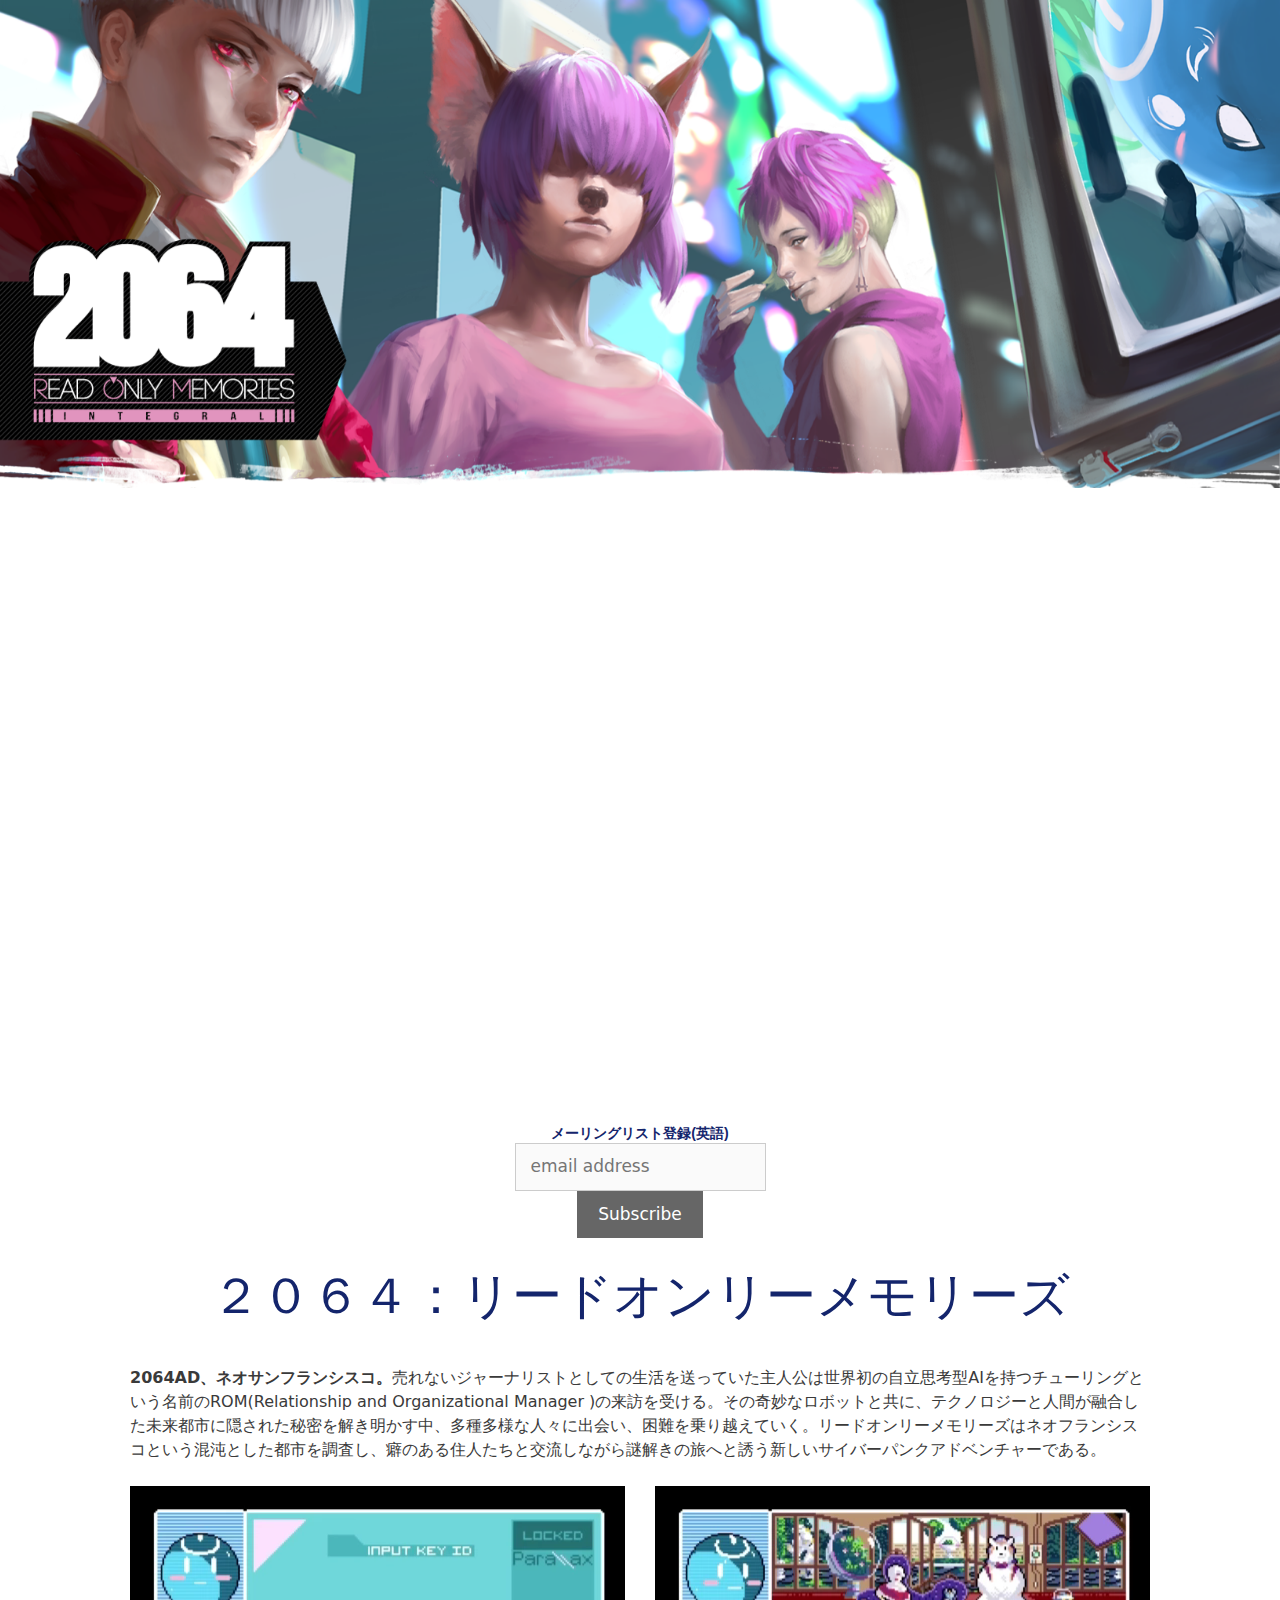
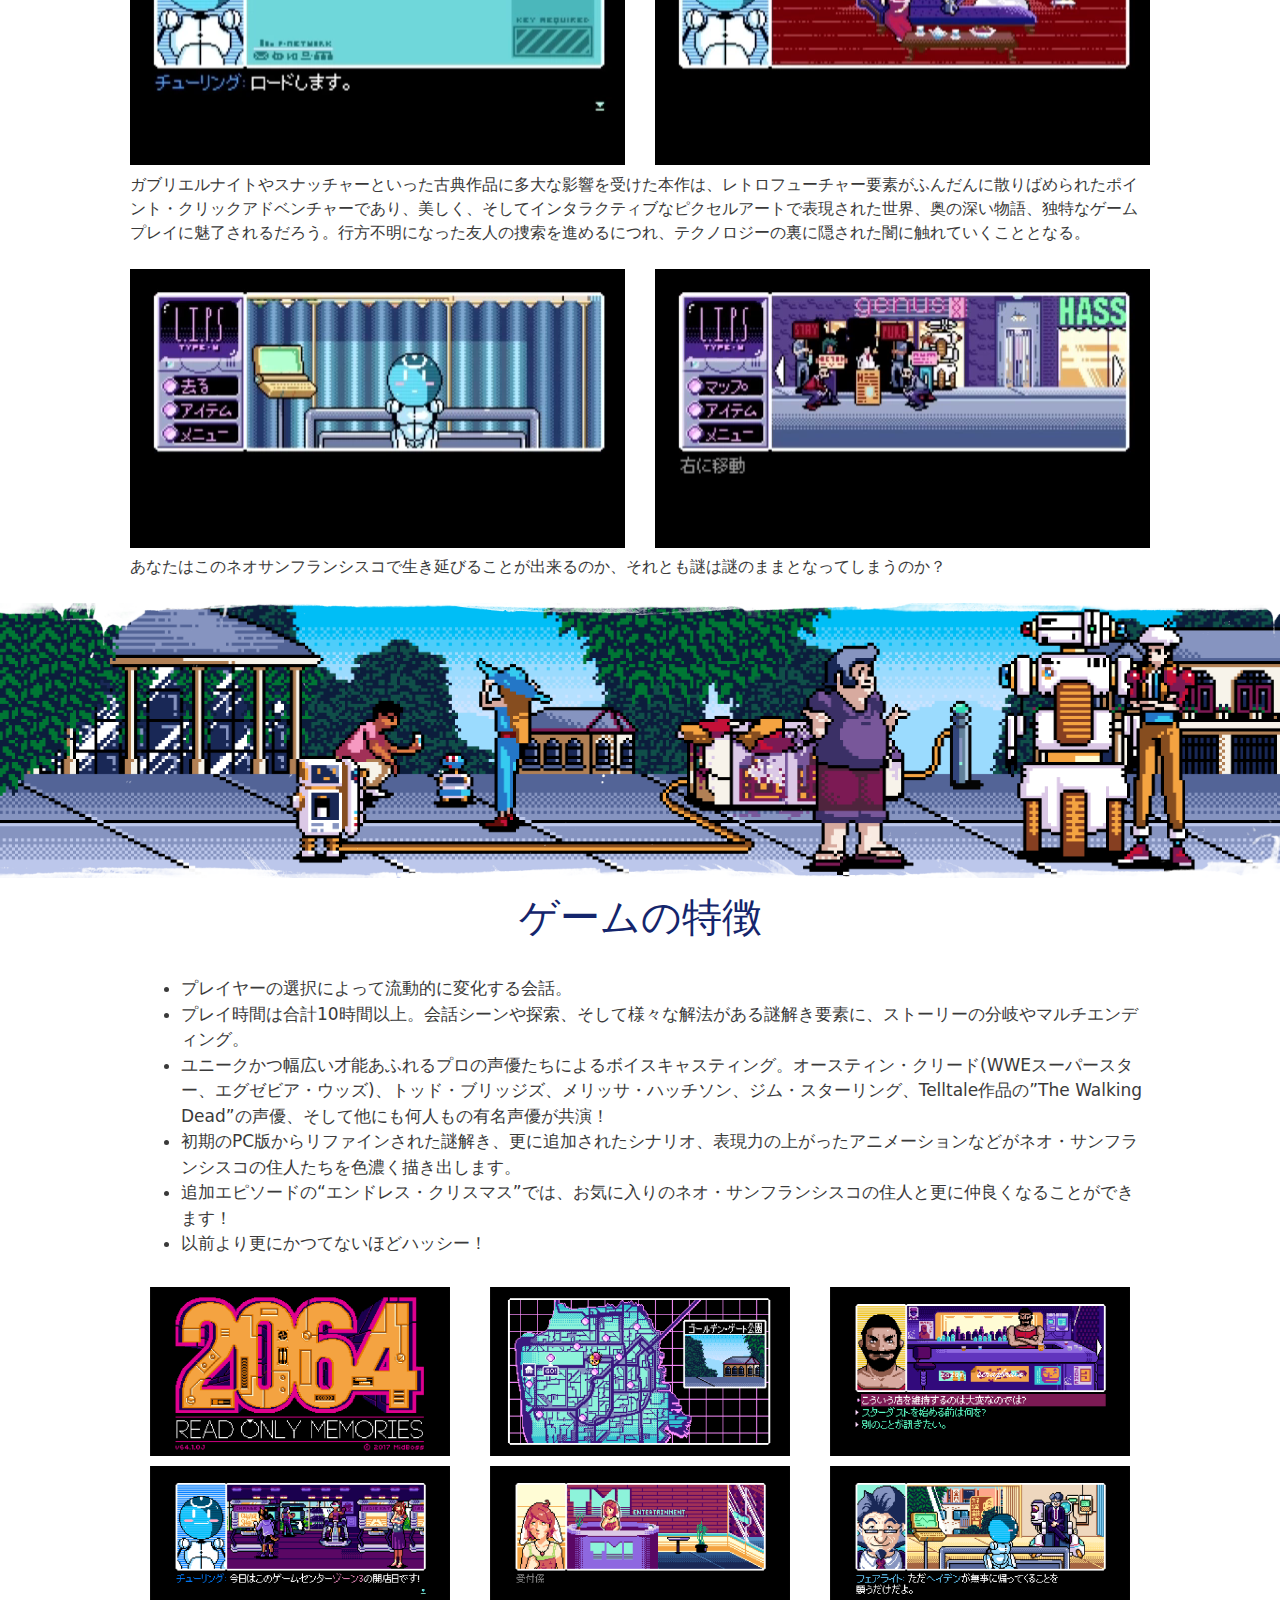
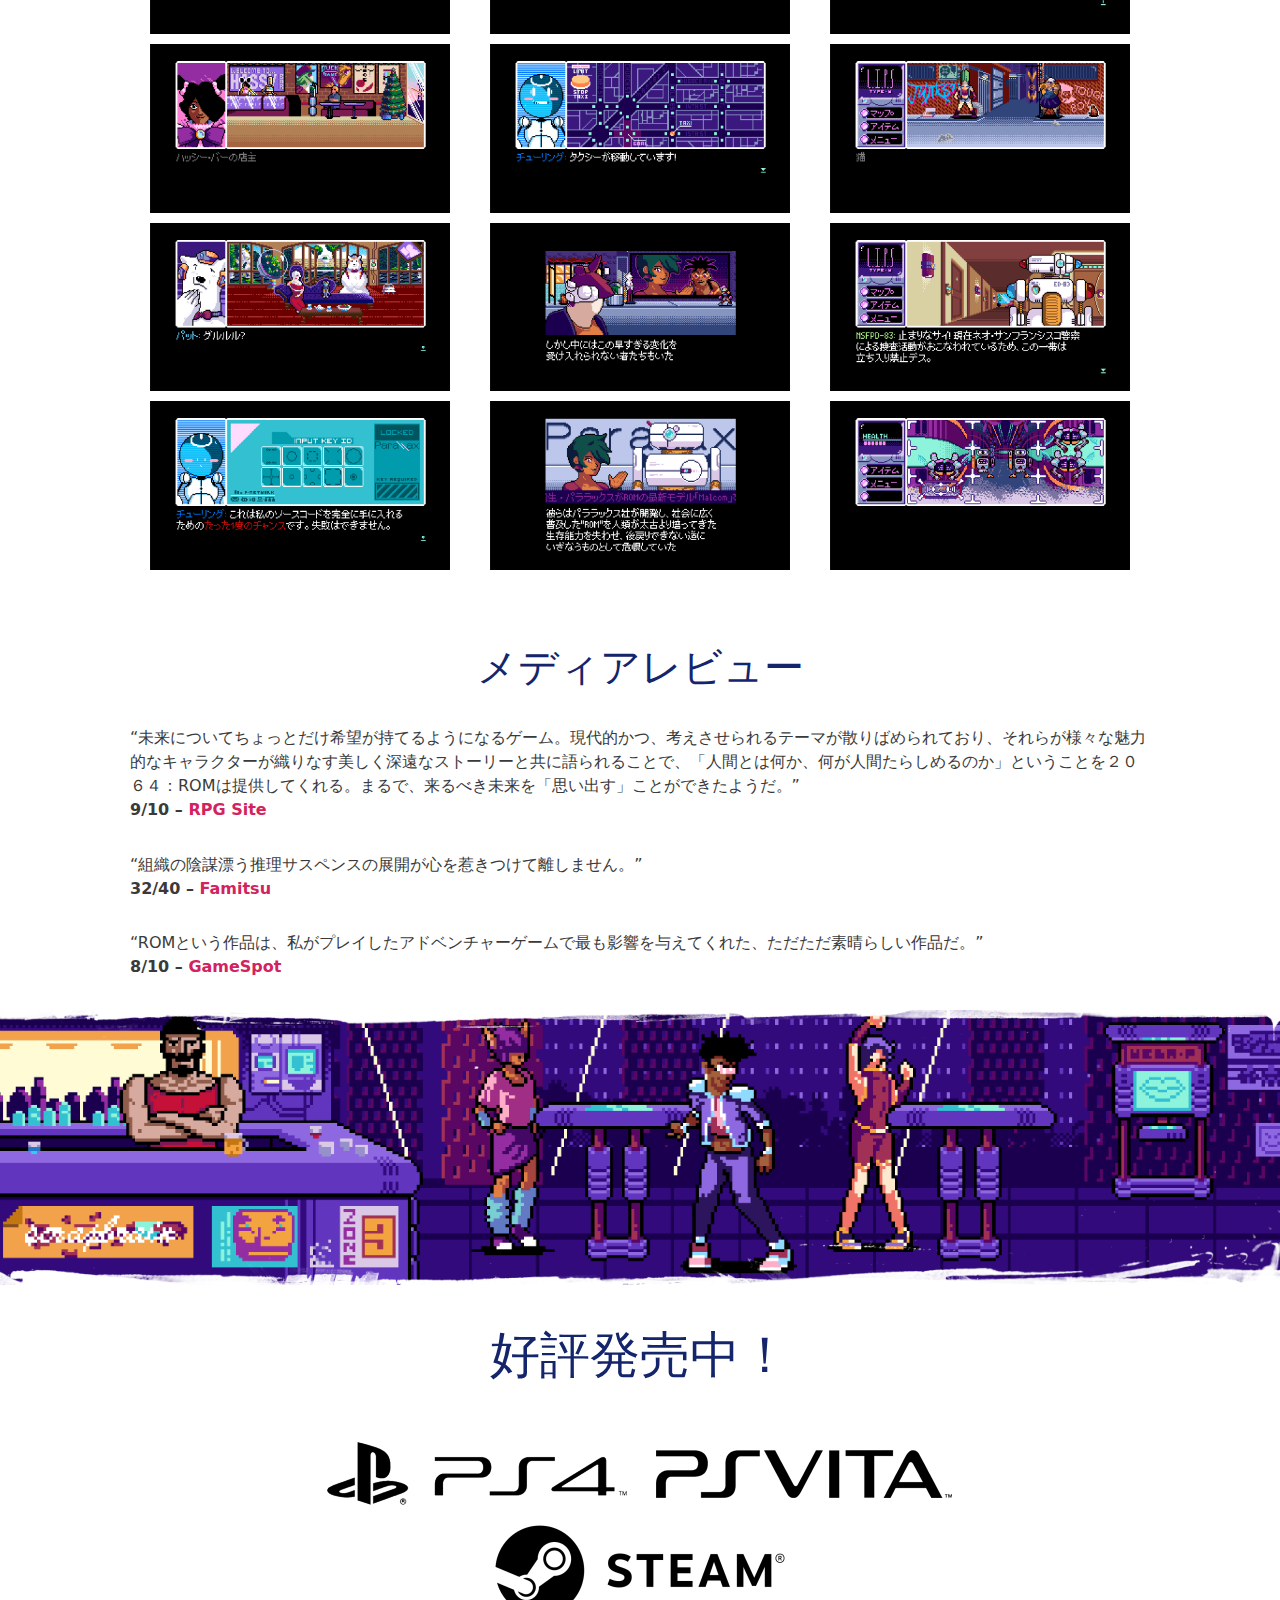
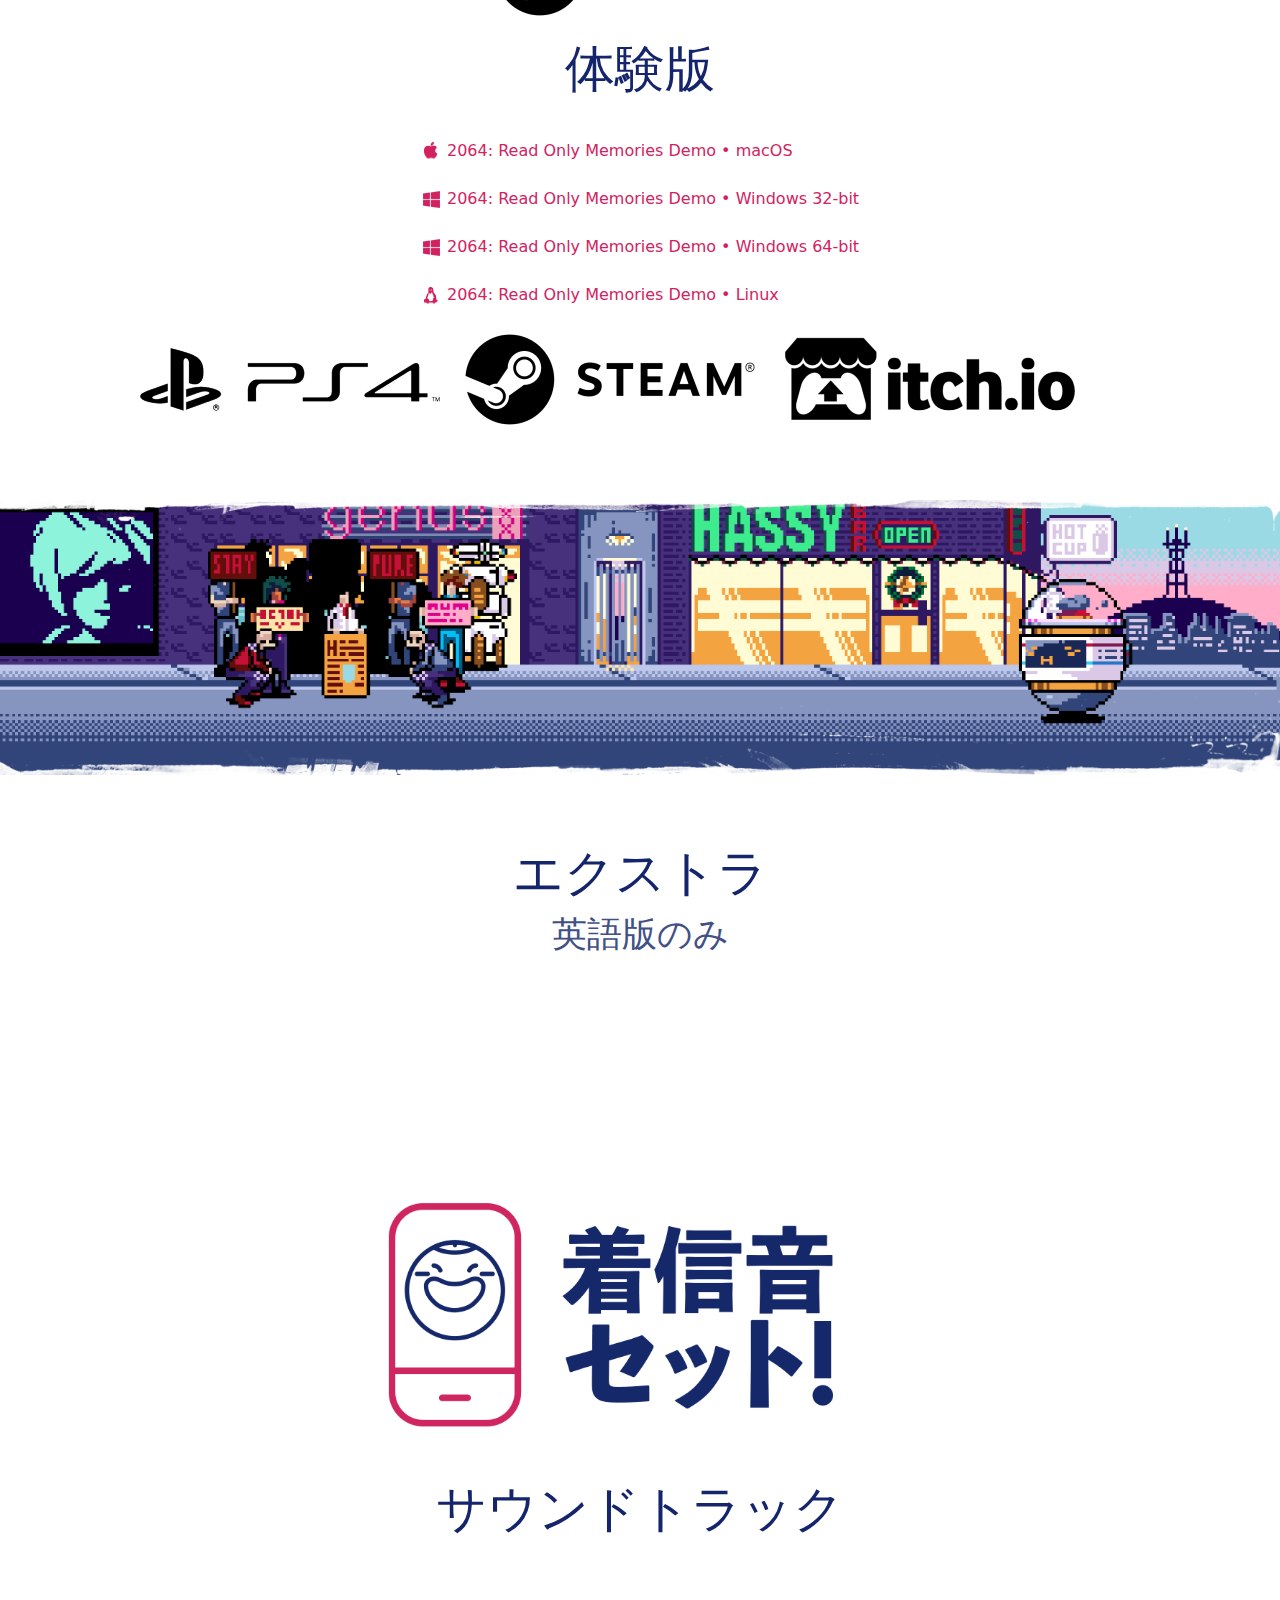
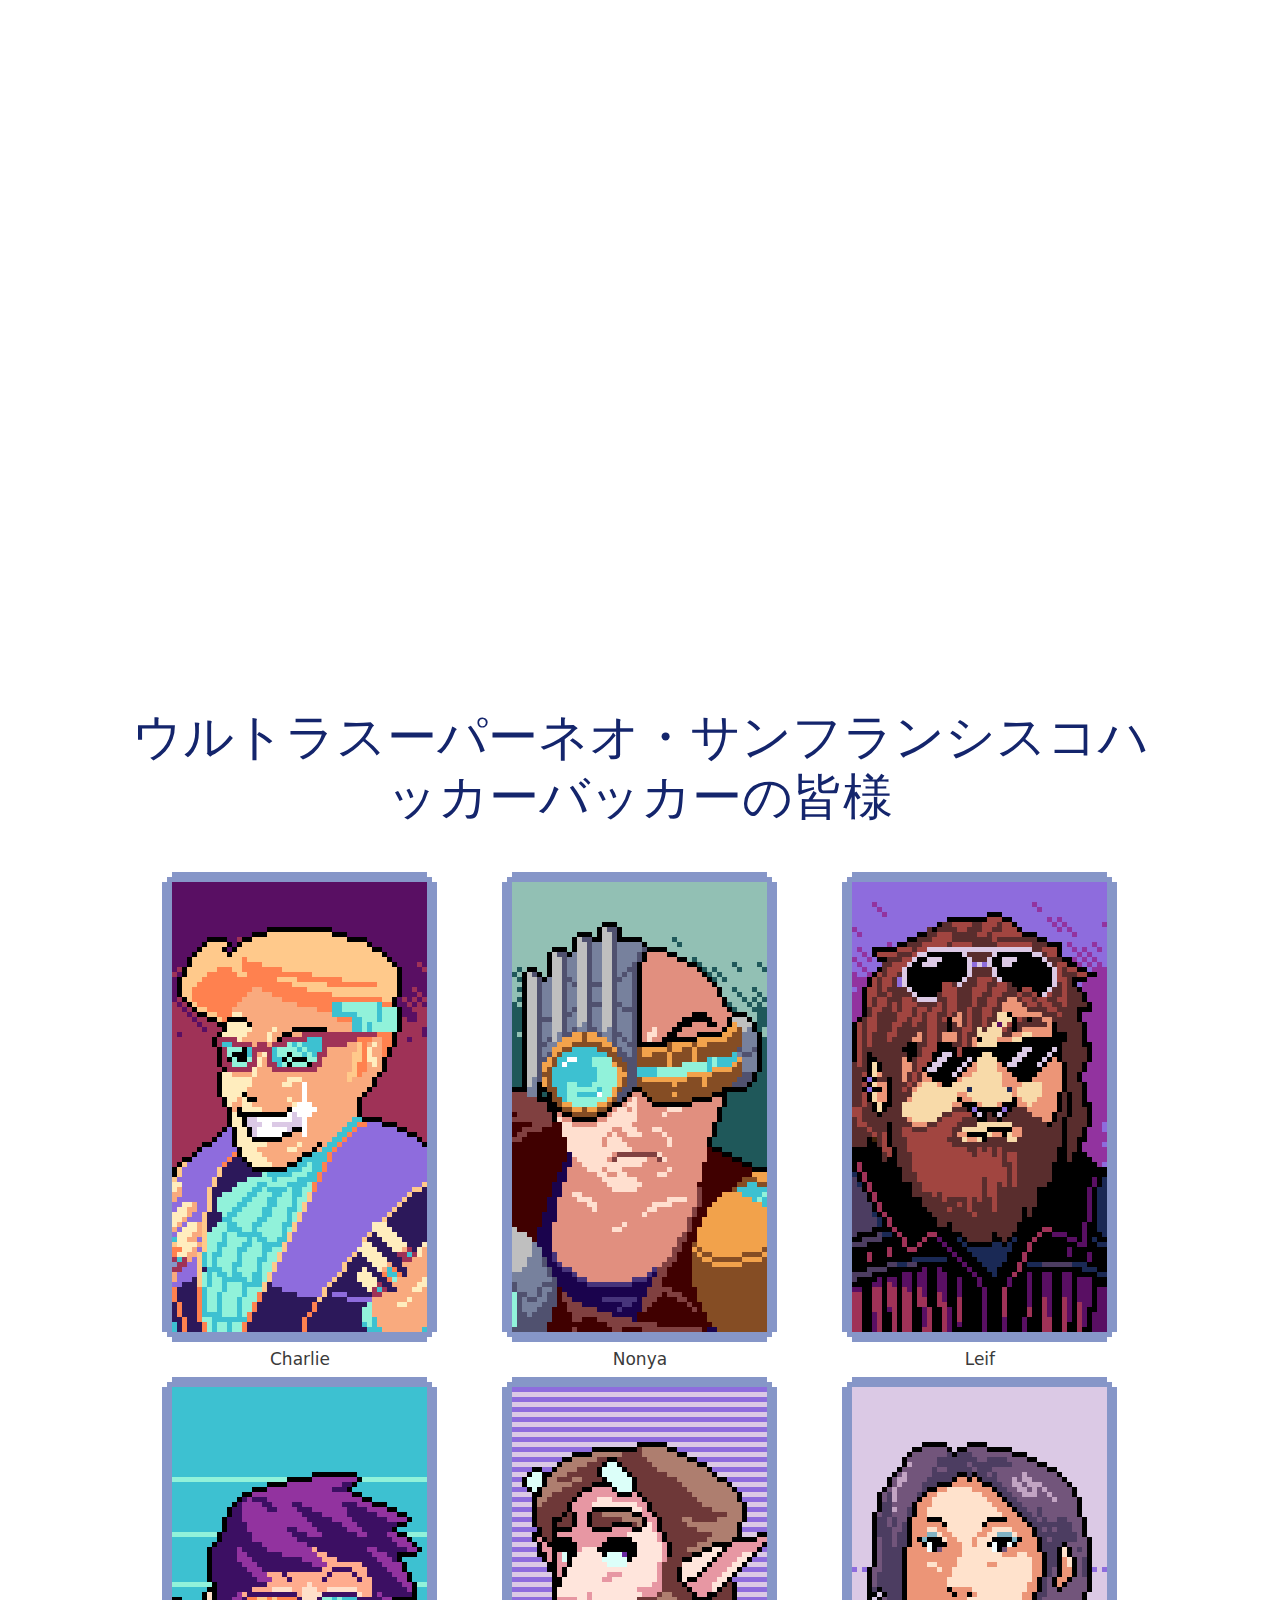
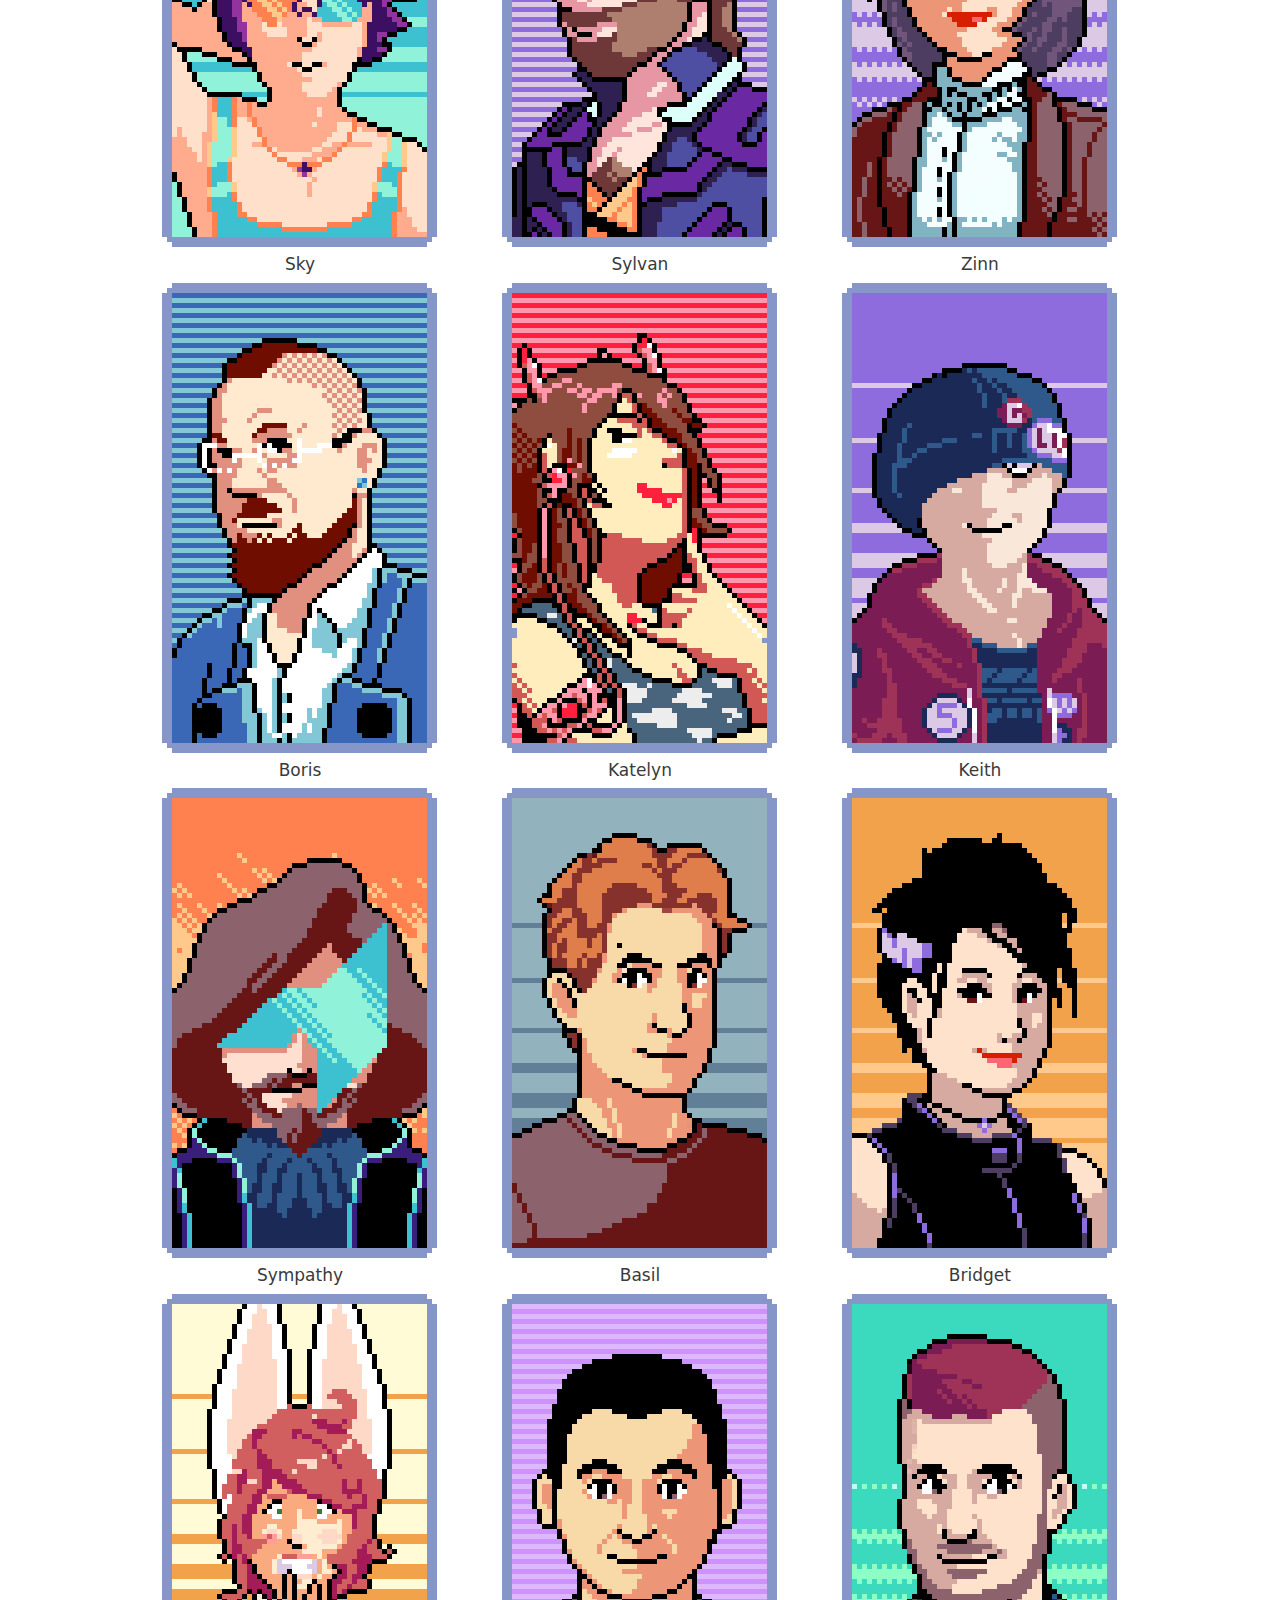
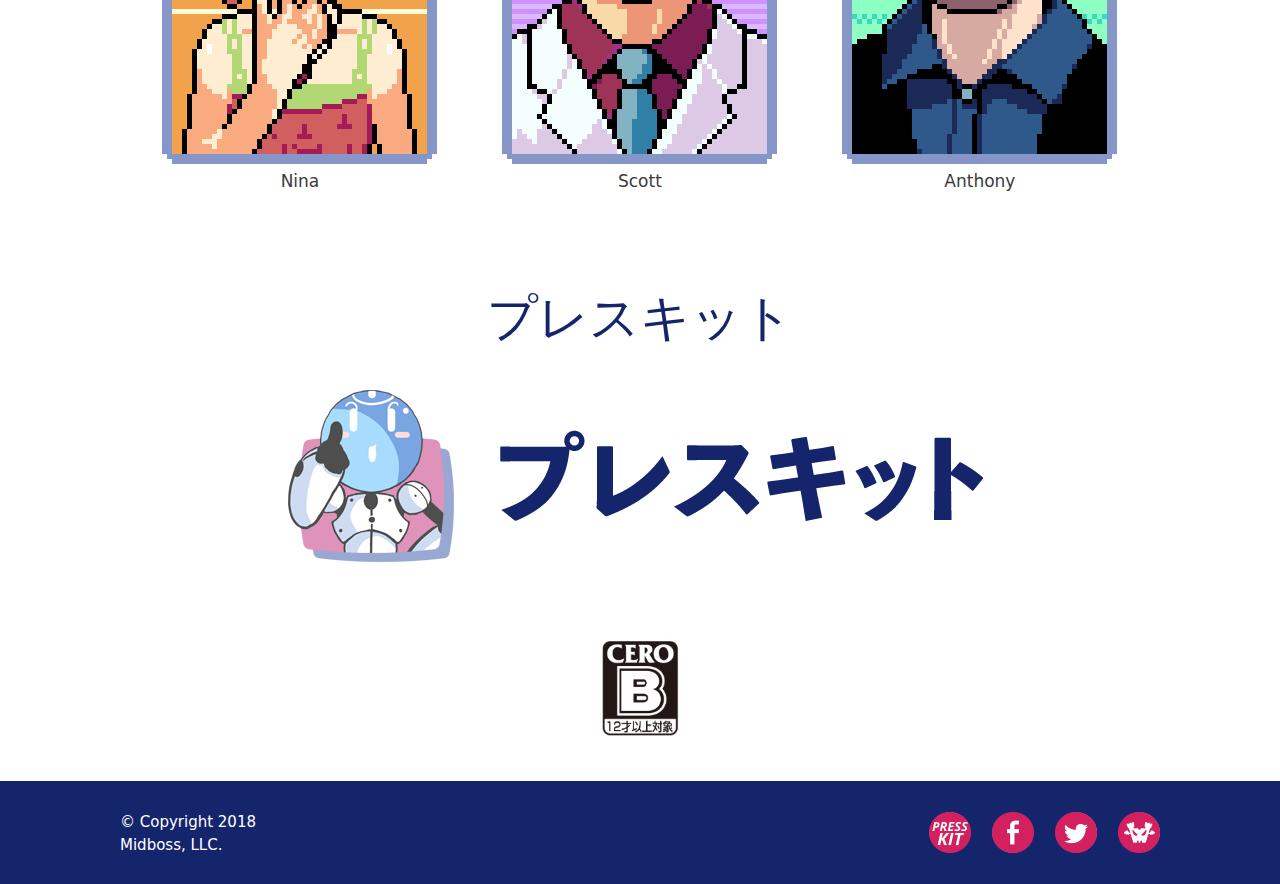
==== commit 024bbfc6: "HTML Cleanup + Integral Update !" ====
--- a/jp/index.html
+++ b/jp/index.html
@@ -135,51 +135,51 @@
 <li>以前より更にかつてないほどハッシー！</li>
 </ul>
 <div id='gallery-1' class='gallery galleryid-2 gallery-columns-3 gallery-size-medium'><figure class='gallery-item'>
-			<div class='gallery-icon landscape'>
-				<a href='./wp-content/uploads/2018/08/JPSS_14_japanese.png'><img width="300" height="168" src="./../wp-content/uploads/2018/08/JPSS_14_japanese-300x168.png" class="attachment-medium size-medium" alt="" srcset="./../wp-content/uploads/2018/08/JPSS_14_japanese-300x168.png 300w, ./../wp-content/uploads/2018/08/JPSS_14_japanese-768x431.png 768w, ./../wp-content/uploads/2018/08/JPSS_14_japanese-1024x575.png 1024w" sizes="(max-width: 300px) 100vw, 300px" /></a>
-			</div></figure><figure class='gallery-item'>
-			<div class='gallery-icon landscape'>
-				<a href='./wp-content/uploads/2018/08/JPSS_01_japanese.png'><img width="300" height="168" src="./../wp-content/uploads/2018/08/JPSS_01_japanese-300x168.png" class="attachment-medium size-medium" alt="" srcset="./../wp-content/uploads/2018/08/JPSS_01_japanese-300x168.png 300w, ./../wp-content/uploads/2018/08/JPSS_01_japanese-768x431.png 768w, ./../wp-content/uploads/2018/08/JPSS_01_japanese-1024x575.png 1024w" sizes="(max-width: 300px) 100vw, 300px" /></a>
-			</div></figure><figure class='gallery-item'>
-			<div class='gallery-icon landscape'>
-				<a href='./wp-content/uploads/2018/08/JPSS_03_japanese.png'><img width="300" height="168" src="./../wp-content/uploads/2018/08/JPSS_03_japanese-300x168.png" class="attachment-medium size-medium" alt="" srcset="./../wp-content/uploads/2018/08/JPSS_03_japanese-300x168.png 300w, ./../wp-content/uploads/2018/08/JPSS_03_japanese-768x431.png 768w, ./../wp-content/uploads/2018/08/JPSS_03_japanese-1024x575.png 1024w" sizes="(max-width: 300px) 100vw, 300px" /></a>
-			</div></figure><figure class='gallery-item'>
-			<div class='gallery-icon landscape'>
-				<a href='./wp-content/uploads/2018/08/JPSS_04_japanese.png'><img width="300" height="168" src="./../wp-content/uploads/2018/08/JPSS_04_japanese-300x168.png" class="attachment-medium size-medium" alt="" srcset="./../wp-content/uploads/2018/08/JPSS_04_japanese-300x168.png 300w, ./../wp-content/uploads/2018/08/JPSS_04_japanese-768x431.png 768w, ./../wp-content/uploads/2018/08/JPSS_04_japanese-1024x575.png 1024w" sizes="(max-width: 300px) 100vw, 300px" /></a>
-			</div></figure><figure class='gallery-item'>
-			<div class='gallery-icon landscape'>
-				<a href='./wp-content/uploads/2018/08/JPSS_05_japanese.png'><img width="300" height="168" src="./../wp-content/uploads/2018/08/JPSS_05_japanese-300x168.png" class="attachment-medium size-medium" alt="" srcset="./../wp-content/uploads/2018/08/JPSS_05_japanese-300x168.png 300w, ./../wp-content/uploads/2018/08/JPSS_05_japanese-768x431.png 768w, ./../wp-content/uploads/2018/08/JPSS_05_japanese-1024x575.png 1024w" sizes="(max-width: 300px) 100vw, 300px" /></a>
-			</div></figure><figure class='gallery-item'>
-			<div class='gallery-icon landscape'>
-				<a href='./wp-content/uploads/2018/08/JPSS_11_japanese.png'><img width="300" height="168" src="./../wp-content/uploads/2018/08/JPSS_11_japanese-300x168.png" class="attachment-medium size-medium" alt="" srcset="./../wp-content/uploads/2018/08/JPSS_11_japanese-300x168.png 300w, ./../wp-content/uploads/2018/08/JPSS_11_japanese-768x431.png 768w, ./../wp-content/uploads/2018/08/JPSS_11_japanese-1024x575.png 1024w" sizes="(max-width: 300px) 100vw, 300px" /></a>
-			</div></figure><figure class='gallery-item'>
-			<div class='gallery-icon landscape'>
-				<a href='./wp-content/uploads/2018/08/JPSS_06_japanese.png'><img width="300" height="168" src="./../wp-content/uploads/2018/08/JPSS_06_japanese-300x168.png" class="attachment-medium size-medium" alt="" srcset="./../wp-content/uploads/2018/08/JPSS_06_japanese-300x168.png 300w, ./../wp-content/uploads/2018/08/JPSS_06_japanese-768x431.png 768w, ./../wp-content/uploads/2018/08/JPSS_06_japanese-1024x575.png 1024w" sizes="(max-width: 300px) 100vw, 300px" /></a>
-			</div></figure><figure class='gallery-item'>
-			<div class='gallery-icon landscape'>
-				<a href='./wp-content/uploads/2018/08/JPSS_13_japanese.png'><img width="300" height="168" src="./../wp-content/uploads/2018/08/JPSS_13_japanese-300x168.png" class="attachment-medium size-medium" alt="" srcset="./../wp-content/uploads/2018/08/JPSS_13_japanese-300x168.png 300w, ./../wp-content/uploads/2018/08/JPSS_13_japanese-768x431.png 768w, ./../wp-content/uploads/2018/08/JPSS_13_japanese-1024x575.png 1024w" sizes="(max-width: 300px) 100vw, 300px" /></a>
-			</div></figure><figure class='gallery-item'>
-			<div class='gallery-icon landscape'>
-				<a href='./wp-content/uploads/2018/08/JPSS_07_japanese.png'><img width="300" height="168" src="./../wp-content/uploads/2018/08/JPSS_07_japanese-300x168.png" class="attachment-medium size-medium" alt="" srcset="./../wp-content/uploads/2018/08/JPSS_07_japanese-300x168.png 300w, ./../wp-content/uploads/2018/08/JPSS_07_japanese-768x431.png 768w, ./../wp-content/uploads/2018/08/JPSS_07_japanese-1024x575.png 1024w" sizes="(max-width: 300px) 100vw, 300px" /></a>
-			</div></figure><figure class='gallery-item'>
-			<div class='gallery-icon landscape'>
-				<a href='./wp-content/uploads/2018/08/JPSS_08_japanese.png'><img width="300" height="168" src="./../wp-content/uploads/2018/08/JPSS_08_japanese-300x168.png" class="attachment-medium size-medium" alt="" srcset="./../wp-content/uploads/2018/08/JPSS_08_japanese-300x168.png 300w, ./../wp-content/uploads/2018/08/JPSS_08_japanese-768x431.png 768w, ./../wp-content/uploads/2018/08/JPSS_08_japanese-1024x575.png 1024w" sizes="(max-width: 300px) 100vw, 300px" /></a>
-			</div></figure><figure class='gallery-item'>
-			<div class='gallery-icon landscape'>
-				<a href='./wp-content/uploads/2018/08/JPSS_18_japanese.png'><img width="300" height="168" src="./../wp-content/uploads/2018/08/JPSS_18_japanese-300x168.png" class="attachment-medium size-medium" alt="" srcset="./../wp-content/uploads/2018/08/JPSS_18_japanese-300x168.png 300w, ./../wp-content/uploads/2018/08/JPSS_18_japanese-768x431.png 768w, ./../wp-content/uploads/2018/08/JPSS_18_japanese-1024x575.png 1024w" sizes="(max-width: 300px) 100vw, 300px" /></a>
-			</div></figure><figure class='gallery-item'>
-			<div class='gallery-icon landscape'>
-				<a href='./wp-content/uploads/2018/08/JPSS_02_japanese.png'><img width="300" height="168" src="./../wp-content/uploads/2018/08/JPSS_02_japanese-300x168.png" class="attachment-medium size-medium" alt="" srcset="./../wp-content/uploads/2018/08/JPSS_02_japanese-300x168.png 300w, ./../wp-content/uploads/2018/08/JPSS_02_japanese-768x431.png 768w, ./../wp-content/uploads/2018/08/JPSS_02_japanese-1024x575.png 1024w" sizes="(max-width: 300px) 100vw, 300px" /></a>
-			</div></figure><figure class='gallery-item'>
-			<div class='gallery-icon landscape'>
-				<a href='./wp-content/uploads/2018/08/JPSS_10_japanese.png'><img width="300" height="168" src="./../wp-content/uploads/2018/08/JPSS_10_japanese-300x168.png" class="attachment-medium size-medium" alt="" srcset="./../wp-content/uploads/2018/08/JPSS_10_japanese-300x168.png 300w, ./../wp-content/uploads/2018/08/JPSS_10_japanese-768x431.png 768w, ./../wp-content/uploads/2018/08/JPSS_10_japanese-1024x575.png 1024w" sizes="(max-width: 300px) 100vw, 300px" /></a>
-			</div></figure><figure class='gallery-item'>
-			<div class='gallery-icon landscape'>
-				<a href='./wp-content/uploads/2018/08/JPSS_20_japanese.png'><img width="300" height="168" src="./../wp-content/uploads/2018/08/JPSS_20_japanese-300x168.png" class="attachment-medium size-medium" alt="" srcset="./../wp-content/uploads/2018/08/JPSS_20_japanese-300x168.png 300w, ./../wp-content/uploads/2018/08/JPSS_20_japanese-768x431.png 768w, ./../wp-content/uploads/2018/08/JPSS_20_japanese-1024x575.png 1024w" sizes="(max-width: 300px) 100vw, 300px" /></a>
-			</div></figure><figure class='gallery-item'>
-			<div class='gallery-icon landscape'>
-				<a href='./wp-content/uploads/2018/08/JPSS_12_japanese-1.png'><img width="300" height="168" src="./../wp-content/uploads/2018/08/JPSS_12_japanese-1-300x168.png" class="attachment-medium size-medium" alt="" srcset="./../wp-content/uploads/2018/08/JPSS_12_japanese-1-300x168.png 300w, ./../wp-content/uploads/2018/08/JPSS_12_japanese-1-768x431.png 768w, ./../wp-content/uploads/2018/08/JPSS_12_japanese-1-1024x575.png 1024w" sizes="(max-width: 300px) 100vw, 300px" /></a>
-			</div></figure>
+            <div class='gallery-icon landscape'>
+                <a href='./imgs/screenshots/JPSS_14_japanese.png'><img width="300" height="168" src="./../imgs/screenshots/JPSS_14_japanese.png" class="attachment-medium size-medium" alt=""/></a>
+            </div></figure><figure class='gallery-item'>
+            <div class='gallery-icon landscape'>
+                <a href='./imgs/screenshots/JPSS_01_japanese.png'><img width="300" height="168" src="./../imgs/screenshots/JPSS_01_japanese.png" class="attachment-medium size-medium" alt=""/></a>
+            </div></figure><figure class='gallery-item'>
+            <div class='gallery-icon landscape'>
+                <a href='./imgs/screenshots/JPSS_03_japanese.png'><img width="300" height="168" src="./../imgs/screenshots/JPSS_03_japanese.png" class="attachment-medium size-medium" alt=""/></a>
+            </div></figure><figure class='gallery-item'>
+            <div class='gallery-icon landscape'>
+                <a href='./imgs/screenshots/JPSS_04_japanese.png'><img width="300" height="168" src="./../imgs/screenshots/JPSS_04_japanese.png" class="attachment-medium size-medium" alt=""/></a>
+            </div></figure><figure class='gallery-item'>
+            <div class='gallery-icon landscape'>
+                <a href='./imgs/screenshots/JPSS_05_japanese.png'><img width="300" height="168" src="./../imgs/screenshots/JPSS_05_japanese.png" class="attachment-medium size-medium" alt=""/></a>
+            </div></figure><figure class='gallery-item'>
+            <div class='gallery-icon landscape'>
+                <a href='./imgs/screenshots/JPSS_11_japanese.png'><img width="300" height="168" src="./../imgs/screenshots/JPSS_11_japanese.png" class="attachment-medium size-medium" alt=""/></a>
+            </div></figure><figure class='gallery-item'>
+            <div class='gallery-icon landscape'>
+                <a href='./imgs/screenshots/JPSS_06_japanese.png'><img width="300" height="168" src="./../imgs/screenshots/JPSS_06_japanese.png" class="attachment-medium size-medium" alt=""/></a>
+            </div></figure><figure class='gallery-item'>
+            <div class='gallery-icon landscape'>
+                <a href='./imgs/screenshots/JPSS_13_japanese.png'><img width="300" height="168" src="./../imgs/screenshots/JPSS_13_japanese.png" class="attachment-medium size-medium" alt=""/></a>
+            </div></figure><figure class='gallery-item'>
+            <div class='gallery-icon landscape'>
+                <a href='./imgs/screenshots/JPSS_07_japanese.png'><img width="300" height="168" src="./../imgs/screenshots/JPSS_07_japanese.png" class="attachment-medium size-medium" alt=""/></a>
+            </div></figure><figure class='gallery-item'>
+            <div class='gallery-icon landscape'>
+                <a href='./imgs/screenshots/JPSS_08_japanese.png'><img width="300" height="168" src="./../imgs/screenshots/JPSS_08_japanese.png" class="attachment-medium size-medium" alt=""/></a>
+            </div></figure><figure class='gallery-item'>
+            <div class='gallery-icon landscape'>
+                <a href='./imgs/screenshots/JPSS_18_japanese.png'><img width="300" height="168" src="./../imgs/screenshots/JPSS_18_japanese.png" class="attachment-medium size-medium" alt=""/></a>
+            </div></figure><figure class='gallery-item'>
+            <div class='gallery-icon landscape'>
+                <a href='./imgs/screenshots/JPSS_02_japanese.png'><img width="300" height="168" src="./../imgs/screenshots/JPSS_02_japanese.png" class="attachment-medium size-medium" alt=""/></a>
+            </div></figure><figure class='gallery-item'>
+            <div class='gallery-icon landscape'>
+                <a href='./imgs/screenshots/JPSS_10_japanese.png'><img width="300" height="168" src="./../imgs/screenshots/JPSS_10_japanese.png" class="attachment-medium size-medium" alt=""/></a>
+            </div></figure><figure class='gallery-item'>
+            <div class='gallery-icon landscape'>
+                <a href='./imgs/screenshots/JPSS_20_japanese.png'><img width="300" height="168" src="./../imgs/screenshots/JPSS_20_japanese.png" class="attachment-medium size-medium" alt=""/></a>
+            </div></figure><figure class='gallery-item'>
+            <div class='gallery-icon landscape'>
+                <a href='./imgs/screenshots/JPSS_12_japanese-1.png'><img width="300" height="168" src="./../imgs/screenshots/JPSS_12_japanese-1.png" class="attachment-medium size-medium" alt=""/></a>
+            </div></figure>
 		</div>
 
 <p>&nbsp;</p>
@@ -223,96 +223,96 @@
 <div align="center"><iframe style="border: 0; width: 700px; height: 700px;" src="https://bandcamp.com/EmbeddedPlayer/album=1157090732/size=large/bgcol=ffffff/linkcol=0687f5/minimal=true/transparent=true/" width="300" height="150" seamless=""><a href="http://2mellomakes.bandcamp.com/album/sounds-of-neo-sf-read-only-memories-ost">Sounds Of Neo-SF &#8211; Read Only Memories OST by 2 Mello</a></iframe></div>
 <h1 style="text-align: center;">ウルトラスーパーネオ・サンフランシスコハッカーバッカーの皆様</h1>
 <div id='gallery-2' class='gallery galleryid-2 gallery-columns-3 gallery-size-large'><figure class='gallery-item'>
-			<div class='gallery-icon portrait'>
-				<img width="275" height="470" src="./../wp-content/uploads/2018/08/charlienova1.png" class="attachment-large size-large" alt="" aria-describedby="gallery-2-30" srcset="./../wp-content/uploads/2018/08/charlienova1.png 275w, ./../wp-content/uploads/2018/08/charlienova1-176x300.png 176w" sizes="(max-width: 275px) 100vw, 275px" />
-			</div>
-				<figcaption class='wp-caption-text gallery-caption' id='gallery-2-30'>
-				Charlie
-				</figcaption></figure><figure class='gallery-item'>
-			<div class='gallery-icon portrait'>
-				<img width="275" height="470" src="./../wp-content/uploads/2018/08/nonya1.png" class="attachment-large size-large" alt="" aria-describedby="gallery-2-35" srcset="./../wp-content/uploads/2018/08/nonya1.png 275w, ./../wp-content/uploads/2018/08/nonya1-176x300.png 176w" sizes="(max-width: 275px) 100vw, 275px" />
-			</div>
-				<figcaption class='wp-caption-text gallery-caption' id='gallery-2-35'>
-				Nonya
-				</figcaption></figure><figure class='gallery-item'>
-			<div class='gallery-icon portrait'>
-				<img width="275" height="470" src="./../wp-content/uploads/2018/08/leifconti-groome_abhorrence1.png" class="attachment-large size-large" alt="" aria-describedby="gallery-2-33" srcset="./../wp-content/uploads/2018/08/leifconti-groome_abhorrence1.png 275w, ./../wp-content/uploads/2018/08/leifconti-groome_abhorrence1-176x300.png 176w" sizes="(max-width: 275px) 100vw, 275px" />
-			</div>
-				<figcaption class='wp-caption-text gallery-caption' id='gallery-2-33'>
-				Leif
-				</figcaption></figure><figure class='gallery-item'>
-			<div class='gallery-icon portrait'>
-				<img width="275" height="470" src="./../wp-content/uploads/2018/08/sky1.png" class="attachment-large size-large" alt="" aria-describedby="gallery-2-37" srcset="./../wp-content/uploads/2018/08/sky1.png 275w, ./../wp-content/uploads/2018/08/sky1-176x300.png 176w" sizes="(max-width: 275px) 100vw, 275px" />
-			</div>
-				<figcaption class='wp-caption-text gallery-caption' id='gallery-2-37'>
-				Sky
-				</figcaption></figure><figure class='gallery-item'>
-			<div class='gallery-icon portrait'>
-				<img width="275" height="470" src="./../wp-content/uploads/2018/08/sylvan1.png" class="attachment-large size-large" alt="" aria-describedby="gallery-2-38" srcset="./../wp-content/uploads/2018/08/sylvan1.png 275w, ./../wp-content/uploads/2018/08/sylvan1-176x300.png 176w" sizes="(max-width: 275px) 100vw, 275px" />
-			</div>
-				<figcaption class='wp-caption-text gallery-caption' id='gallery-2-38'>
-				Sylvan
-				</figcaption></figure><figure class='gallery-item'>
-			<div class='gallery-icon portrait'>
-				<img width="275" height="470" src="./../wp-content/uploads/2018/08/zinn1.png" class="attachment-large size-large" alt="" aria-describedby="gallery-2-40" srcset="./../wp-content/uploads/2018/08/zinn1.png 275w, ./../wp-content/uploads/2018/08/zinn1-176x300.png 176w" sizes="(max-width: 275px) 100vw, 275px" />
-			</div>
-				<figcaption class='wp-caption-text gallery-caption' id='gallery-2-40'>
-				Zinn
-				</figcaption></figure><figure class='gallery-item'>
-			<div class='gallery-icon portrait'>
-				<img width="275" height="470" src="./../wp-content/uploads/2018/08/boris1.png" class="attachment-large size-large" alt="" aria-describedby="gallery-2-28" srcset="./../wp-content/uploads/2018/08/boris1.png 275w, ./../wp-content/uploads/2018/08/boris1-176x300.png 176w" sizes="(max-width: 275px) 100vw, 275px" />
-			</div>
-				<figcaption class='wp-caption-text gallery-caption' id='gallery-2-28'>
-				Boris
-				</figcaption></figure><figure class='gallery-item'>
-			<div class='gallery-icon portrait'>
-				<img width="275" height="470" src="./../wp-content/uploads/2018/08/katelyn1.png" class="attachment-large size-large" alt="" aria-describedby="gallery-2-31" srcset="./../wp-content/uploads/2018/08/katelyn1.png 275w, ./../wp-content/uploads/2018/08/katelyn1-176x300.png 176w" sizes="(max-width: 275px) 100vw, 275px" />
-			</div>
-				<figcaption class='wp-caption-text gallery-caption' id='gallery-2-31'>
-				Katelyn
-				</figcaption></figure><figure class='gallery-item'>
-			<div class='gallery-icon portrait'>
-				<img width="275" height="470" src="./../wp-content/uploads/2018/08/keith1.png" class="attachment-large size-large" alt="" aria-describedby="gallery-2-32" srcset="./../wp-content/uploads/2018/08/keith1.png 275w, ./../wp-content/uploads/2018/08/keith1-176x300.png 176w" sizes="(max-width: 275px) 100vw, 275px" />
-			</div>
-				<figcaption class='wp-caption-text gallery-caption' id='gallery-2-32'>
-				Keith
-				</figcaption></figure><figure class='gallery-item'>
-			<div class='gallery-icon portrait'>
-				<img width="275" height="470" src="./../wp-content/uploads/2018/08/sympathy1.png" class="attachment-large size-large" alt="" aria-describedby="gallery-2-39" srcset="./../wp-content/uploads/2018/08/sympathy1.png 275w, ./../wp-content/uploads/2018/08/sympathy1-176x300.png 176w" sizes="(max-width: 275px) 100vw, 275px" />
-			</div>
-				<figcaption class='wp-caption-text gallery-caption' id='gallery-2-39'>
-				Sympathy
-				</figcaption></figure><figure class='gallery-item'>
-			<div class='gallery-icon portrait'>
-				<img width="275" height="470" src="./../wp-content/uploads/2018/08/basilworrall1.png" class="attachment-large size-large" alt="" aria-describedby="gallery-2-27" srcset="./../wp-content/uploads/2018/08/basilworrall1.png 275w, ./../wp-content/uploads/2018/08/basilworrall1-176x300.png 176w" sizes="(max-width: 275px) 100vw, 275px" />
-			</div>
-				<figcaption class='wp-caption-text gallery-caption' id='gallery-2-27'>
-				Basil
-				</figcaption></figure><figure class='gallery-item'>
-			<div class='gallery-icon portrait'>
-				<img width="275" height="470" src="./../wp-content/uploads/2018/08/bridget1.png" class="attachment-large size-large" alt="" aria-describedby="gallery-2-29" srcset="./../wp-content/uploads/2018/08/bridget1.png 275w, ./../wp-content/uploads/2018/08/bridget1-176x300.png 176w" sizes="(max-width: 275px) 100vw, 275px" />
-			</div>
-				<figcaption class='wp-caption-text gallery-caption' id='gallery-2-29'>
-				Bridget
-				</figcaption></figure><figure class='gallery-item'>
-			<div class='gallery-icon portrait'>
-				<img width="275" height="470" src="./../wp-content/uploads/2018/08/nina1.png" class="attachment-large size-large" alt="" aria-describedby="gallery-2-34" srcset="./../wp-content/uploads/2018/08/nina1.png 275w, ./../wp-content/uploads/2018/08/nina1-176x300.png 176w" sizes="(max-width: 275px) 100vw, 275px" />
-			</div>
-				<figcaption class='wp-caption-text gallery-caption' id='gallery-2-34'>
-				Nina
-				</figcaption></figure><figure class='gallery-item'>
-			<div class='gallery-icon portrait'>
-				<img width="275" height="470" src="./../wp-content/uploads/2018/08/scottnass1.png" class="attachment-large size-large" alt="" aria-describedby="gallery-2-36" srcset="./../wp-content/uploads/2018/08/scottnass1.png 275w, ./../wp-content/uploads/2018/08/scottnass1-176x300.png 176w" sizes="(max-width: 275px) 100vw, 275px" />
-			</div>
-				<figcaption class='wp-caption-text gallery-caption' id='gallery-2-36'>
-				Scott
-				</figcaption></figure><figure class='gallery-item'>
-			<div class='gallery-icon portrait'>
-				<img width="275" height="470" src="./../wp-content/uploads/2018/08/anthonysebastian1.png" class="attachment-large size-large" alt="" aria-describedby="gallery-2-26" srcset="./../wp-content/uploads/2018/08/anthonysebastian1.png 275w, ./../wp-content/uploads/2018/08/anthonysebastian1-176x300.png 176w" sizes="(max-width: 275px) 100vw, 275px" />
-			</div>
-				<figcaption class='wp-caption-text gallery-caption' id='gallery-2-26'>
-				Anthony
-				</figcaption></figure>
+            <div class='gallery-icon portrait'>
+                <img width="275" height="470" src="./../imgs/backers/charlienova1.png" class="attachment-large size-large" alt="" aria-describedby="gallery-2-30" />
+            </div>
+                <figcaption class='wp-caption-text gallery-caption' id='gallery-2-30'>
+                Charlie
+                </figcaption></figure><figure class='gallery-item'>
+            <div class='gallery-icon portrait'>
+                <img width="275" height="470" src="./../imgs/backers/nonya1.png" class="attachment-large size-large" alt="" aria-describedby="gallery-2-35" />
+            </div>
+                <figcaption class='wp-caption-text gallery-caption' id='gallery-2-35'>
+                Nonya
+                </figcaption></figure><figure class='gallery-item'>
+            <div class='gallery-icon portrait'>
+                <img width="275" height="470" src="./../imgs/backers/leifconti-groome_abhorrence1.png" class="attachment-large size-large" alt="" aria-describedby="gallery-2-33" />
+            </div>
+                <figcaption class='wp-caption-text gallery-caption' id='gallery-2-33'>
+                Leif
+                </figcaption></figure><figure class='gallery-item'>
+            <div class='gallery-icon portrait'>
+                <img width="275" height="470" src="./../imgs/backers/sky1.png" class="attachment-large size-large" alt="" aria-describedby="gallery-2-37" />
+            </div>
+                <figcaption class='wp-caption-text gallery-caption' id='gallery-2-37'>
+                Sky
+                </figcaption></figure><figure class='gallery-item'>
+            <div class='gallery-icon portrait'>
+                <img width="275" height="470" src="./../imgs/backers/sylvan1.png" class="attachment-large size-large" alt="" aria-describedby="gallery-2-38" />
+            </div>
+                <figcaption class='wp-caption-text gallery-caption' id='gallery-2-38'>
+                Sylvan
+                </figcaption></figure><figure class='gallery-item'>
+            <div class='gallery-icon portrait'>
+                <img width="275" height="470" src="./../imgs/backers/zinn1.png" class="attachment-large size-large" alt="" aria-describedby="gallery-2-40" />
+            </div>
+                <figcaption class='wp-caption-text gallery-caption' id='gallery-2-40'>
+                Zinn
+                </figcaption></figure><figure class='gallery-item'>
+            <div class='gallery-icon portrait'>
+                <img width="275" height="470" src="./../imgs/backers/boris1.png" class="attachment-large size-large" alt="" aria-describedby="gallery-2-28" />
+            </div>
+                <figcaption class='wp-caption-text gallery-caption' id='gallery-2-28'>
+                Boris
+                </figcaption></figure><figure class='gallery-item'>
+            <div class='gallery-icon portrait'>
+                <img width="275" height="470" src="./../imgs/backers/katelyn1.png" class="attachment-large size-large" alt="" aria-describedby="gallery-2-31" />
+            </div>
+                <figcaption class='wp-caption-text gallery-caption' id='gallery-2-31'>
+                Katelyn
+                </figcaption></figure><figure class='gallery-item'>
+            <div class='gallery-icon portrait'>
+                <img width="275" height="470" src="./../imgs/backers/keith1.png" class="attachment-large size-large" alt="" aria-describedby="gallery-2-32" />
+            </div>
+                <figcaption class='wp-caption-text gallery-caption' id='gallery-2-32'>
+                Keith
+                </figcaption></figure><figure class='gallery-item'>
+            <div class='gallery-icon portrait'>
+                <img width="275" height="470" src="./../imgs/backers/sympathy1.png" class="attachment-large size-large" alt="" aria-describedby="gallery-2-39" />
+            </div>
+                <figcaption class='wp-caption-text gallery-caption' id='gallery-2-39'>
+                Sympathy
+                </figcaption></figure><figure class='gallery-item'>
+            <div class='gallery-icon portrait'>
+                <img width="275" height="470" src="./../imgs/backers/basilworrall1.png" class="attachment-large size-large" alt="" aria-describedby="gallery-2-27" />
+            </div>
+                <figcaption class='wp-caption-text gallery-caption' id='gallery-2-27'>
+                Basil
+                </figcaption></figure><figure class='gallery-item'>
+            <div class='gallery-icon portrait'>
+                <img width="275" height="470" src="./../imgs/backers/bridget1.png" class="attachment-large size-large" alt="" aria-describedby="gallery-2-29" />
+            </div>
+                <figcaption class='wp-caption-text gallery-caption' id='gallery-2-29'>
+                Bridget
+                </figcaption></figure><figure class='gallery-item'>
+            <div class='gallery-icon portrait'>
+                <img width="275" height="470" src="./../imgs/backers/nina1.png" class="attachment-large size-large" alt="" aria-describedby="gallery-2-34" />
+            </div>
+                <figcaption class='wp-caption-text gallery-caption' id='gallery-2-34'>
+                Nina
+                </figcaption></figure><figure class='gallery-item'>
+            <div class='gallery-icon portrait'>
+                <img width="275" height="470" src="./../imgs/backers/scottnass1.png" class="attachment-large size-large" alt="" aria-describedby="gallery-2-36" />
+            </div>
+                <figcaption class='wp-caption-text gallery-caption' id='gallery-2-36'>
+                Scott
+                </figcaption></figure><figure class='gallery-item'>
+            <div class='gallery-icon portrait'>
+                <img width="275" height="470" src="./../imgs/backers/anthonysebastian1.png" class="attachment-large size-large" alt="" aria-describedby="gallery-2-26" />
+            </div>
+                <figcaption class='wp-caption-text gallery-caption' id='gallery-2-26'>
+                Anthony
+                </figcaption></figure>
 		</div>
 
 <p>&nbsp;</p>
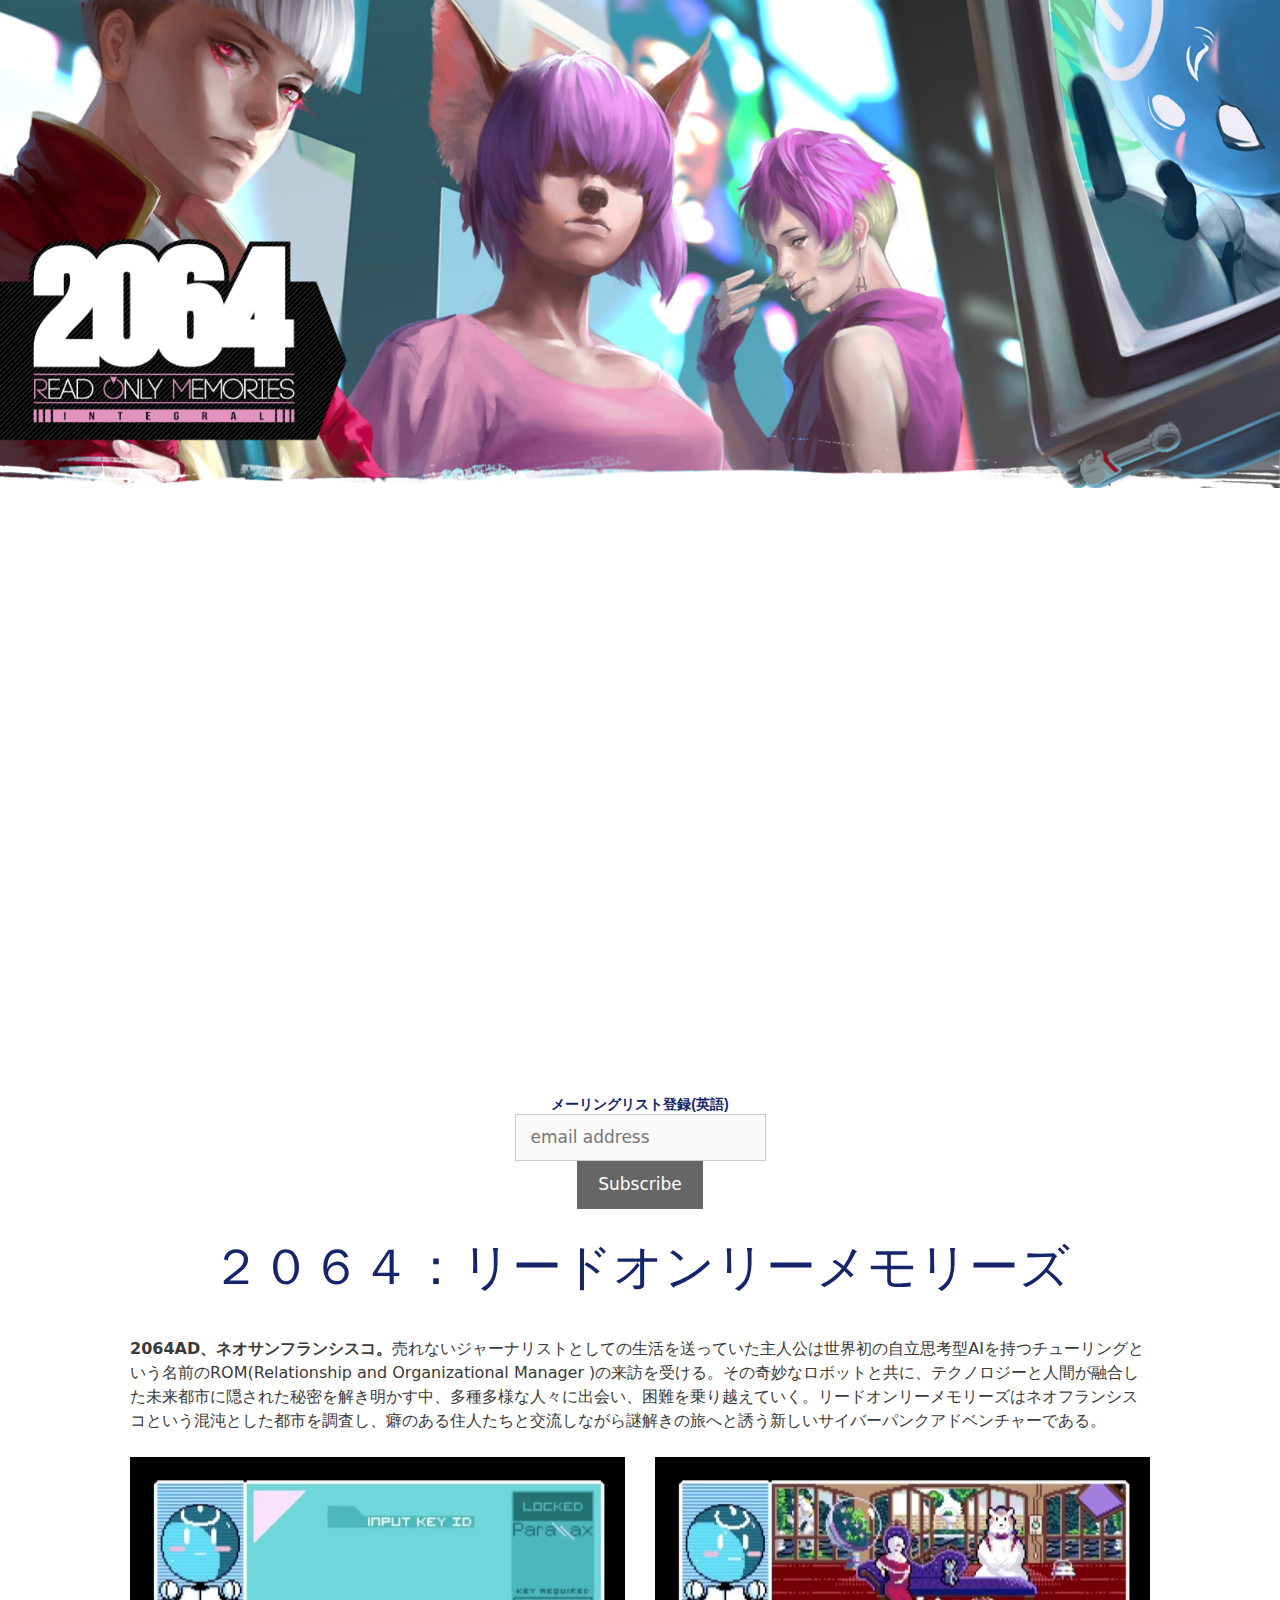
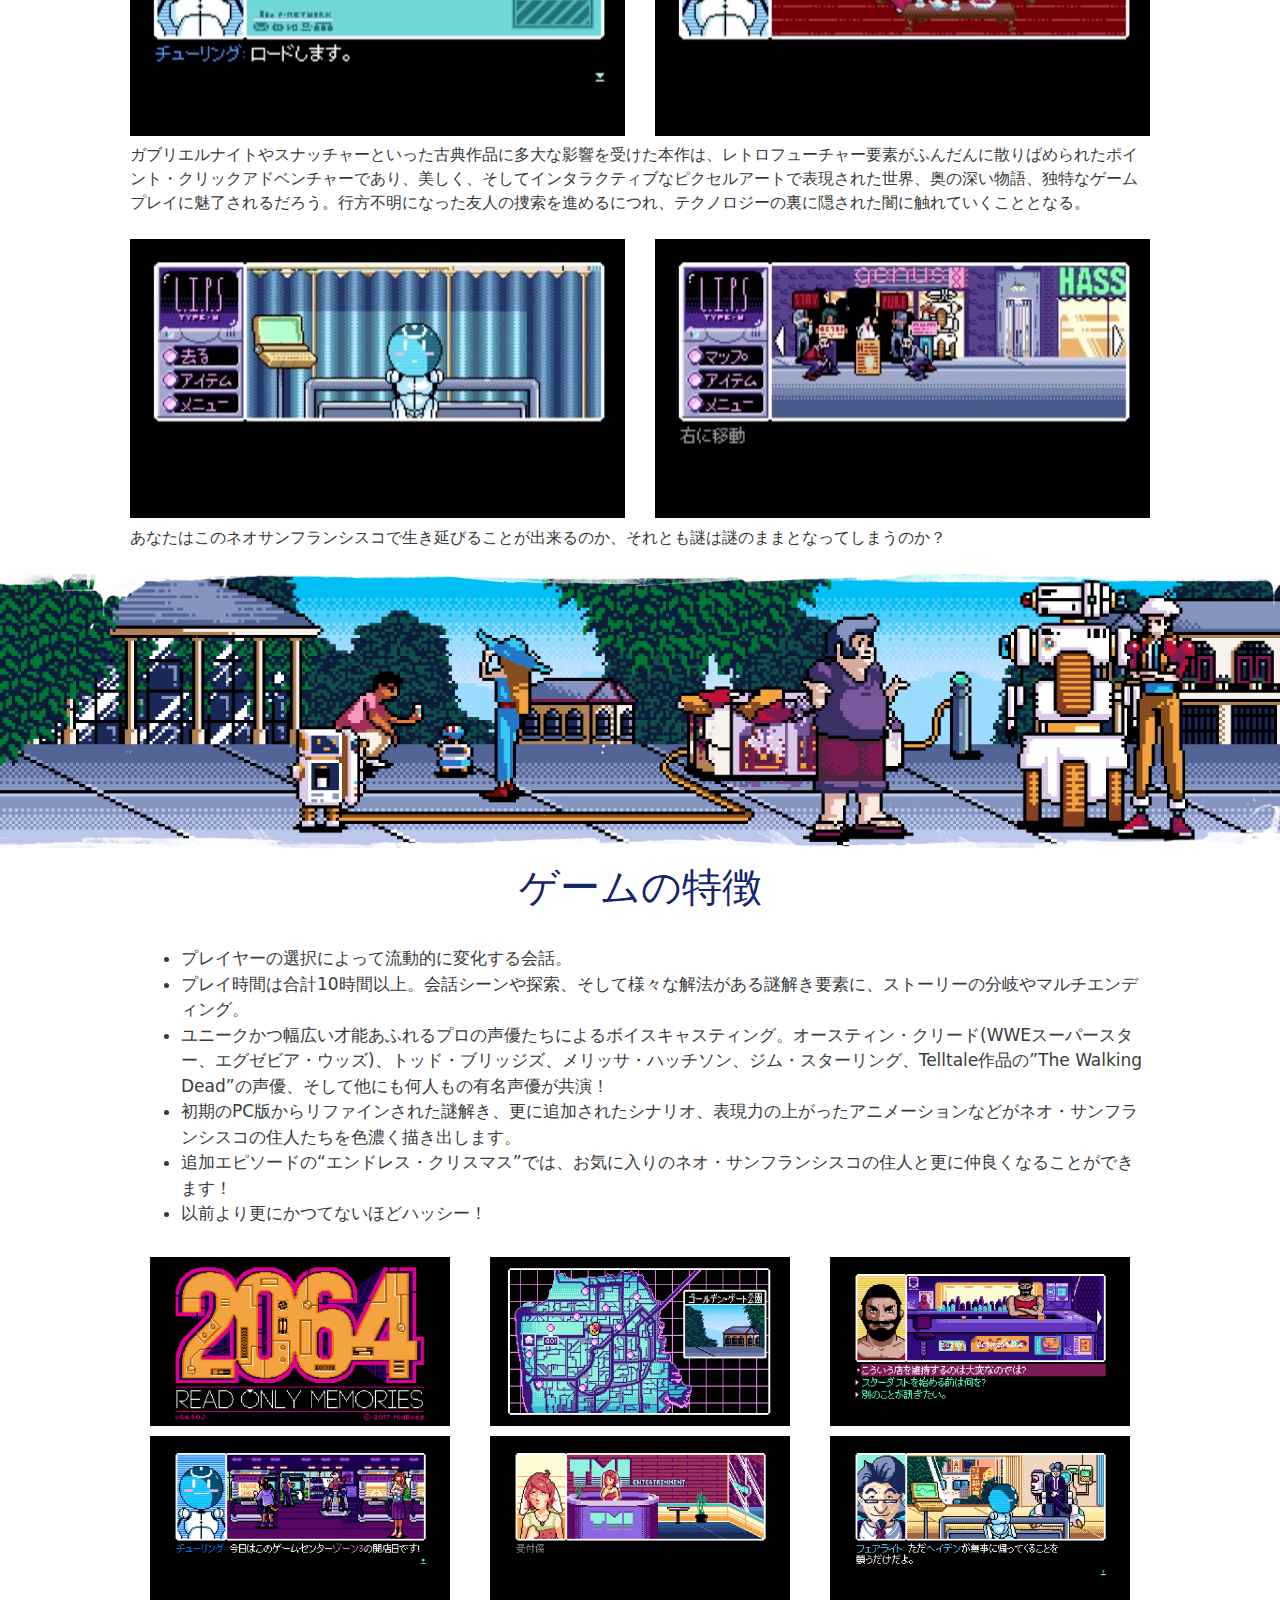
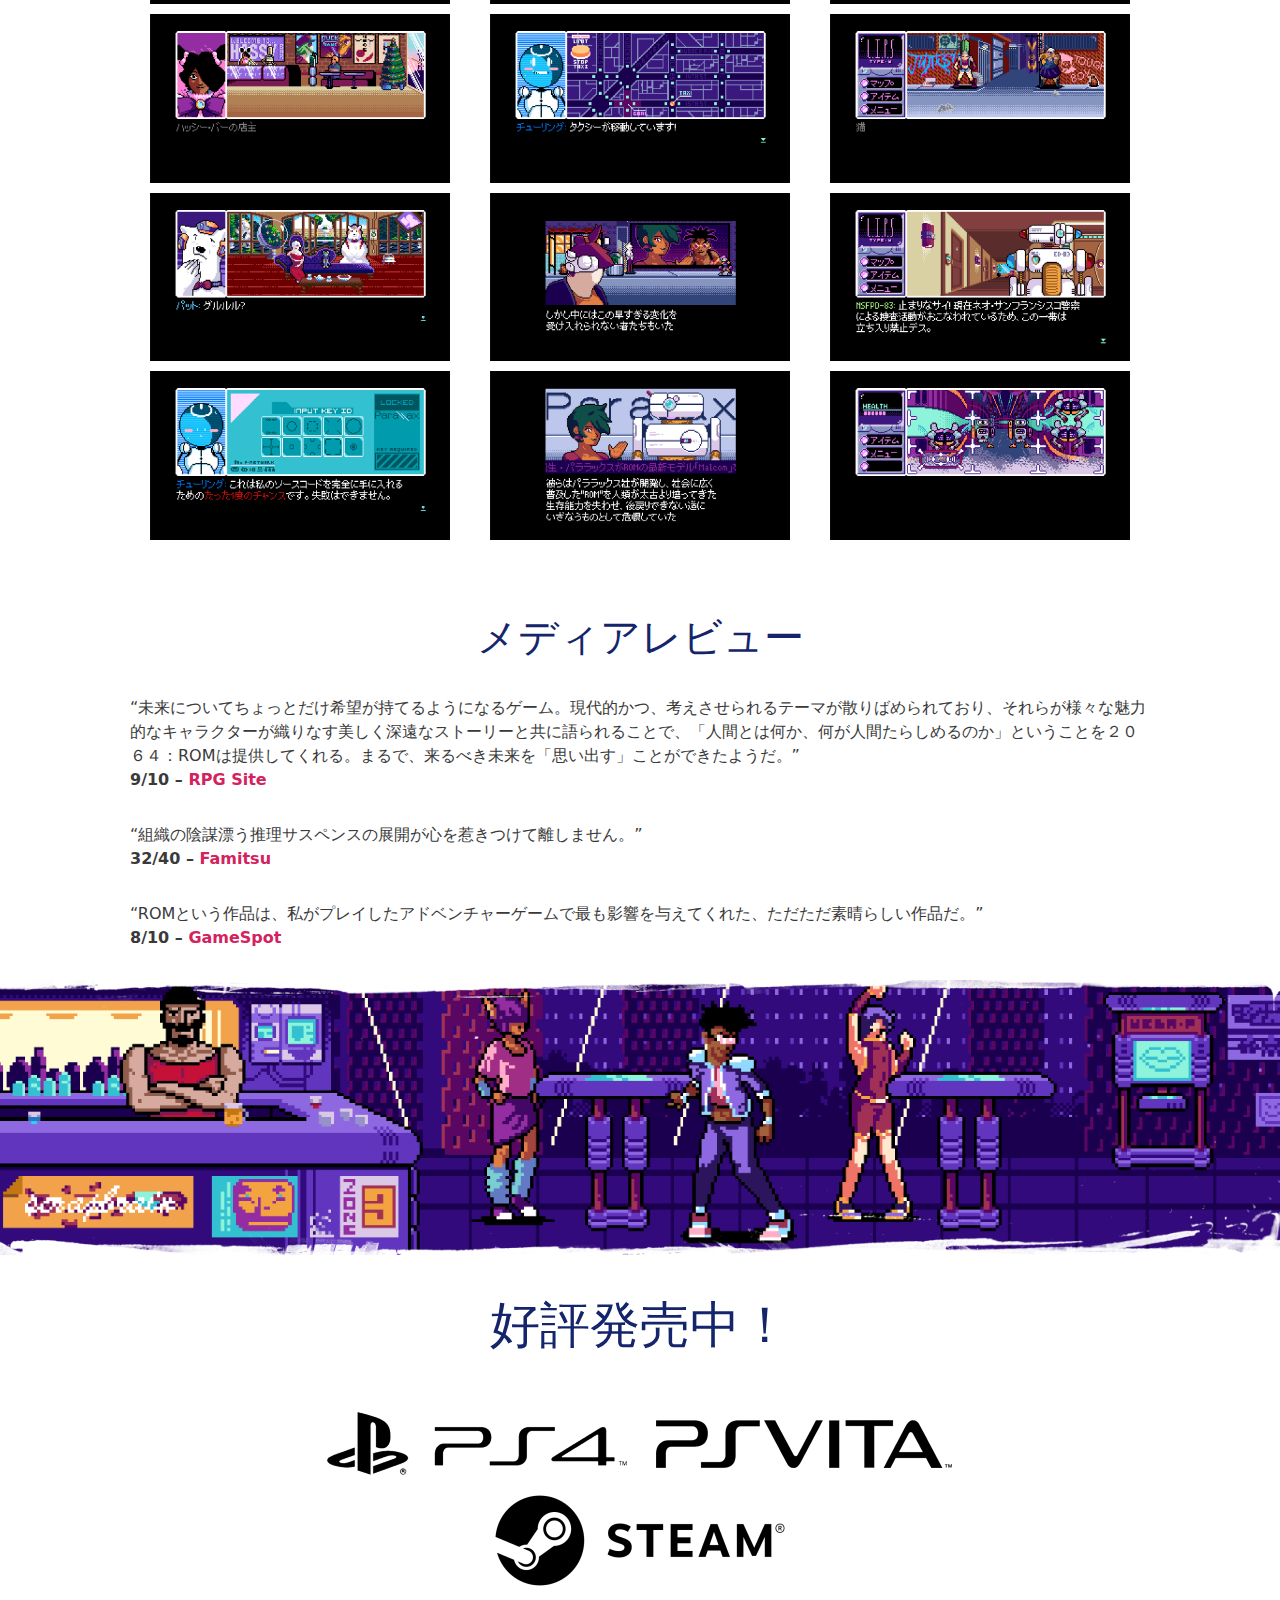
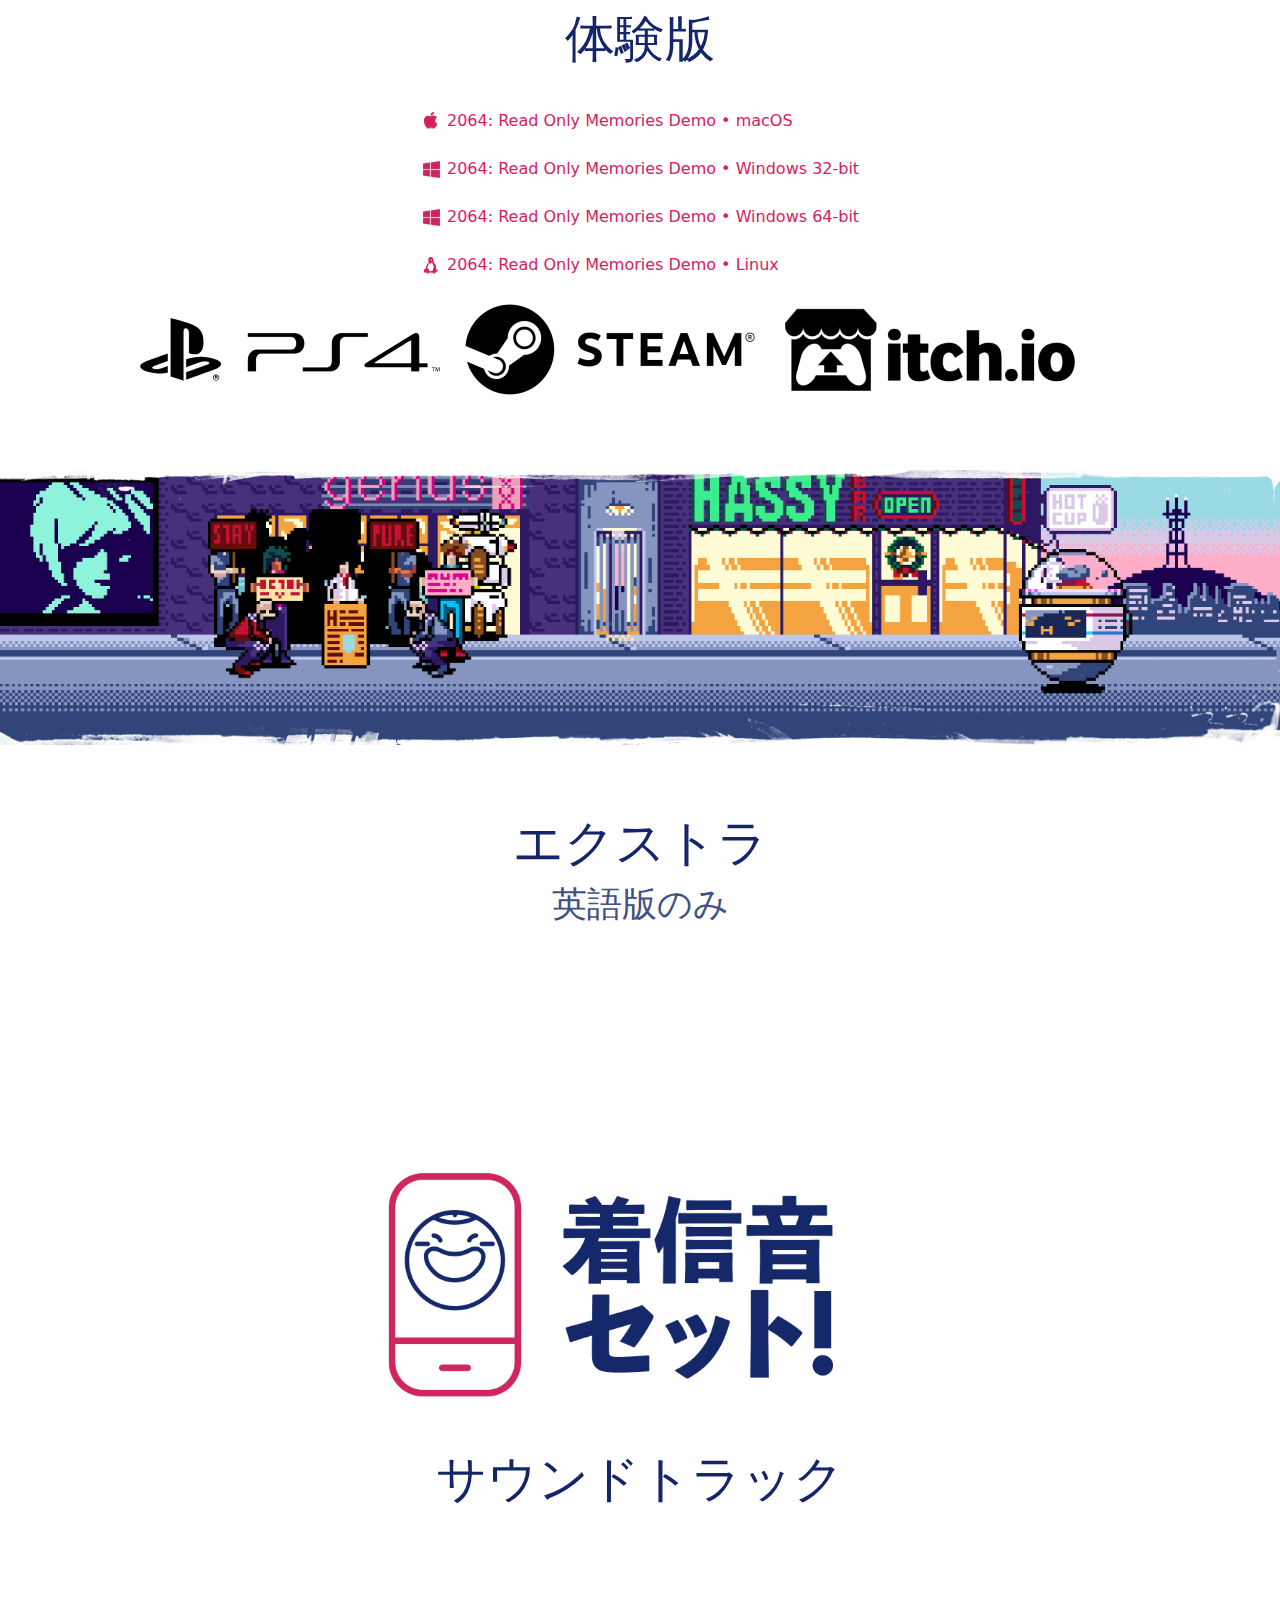
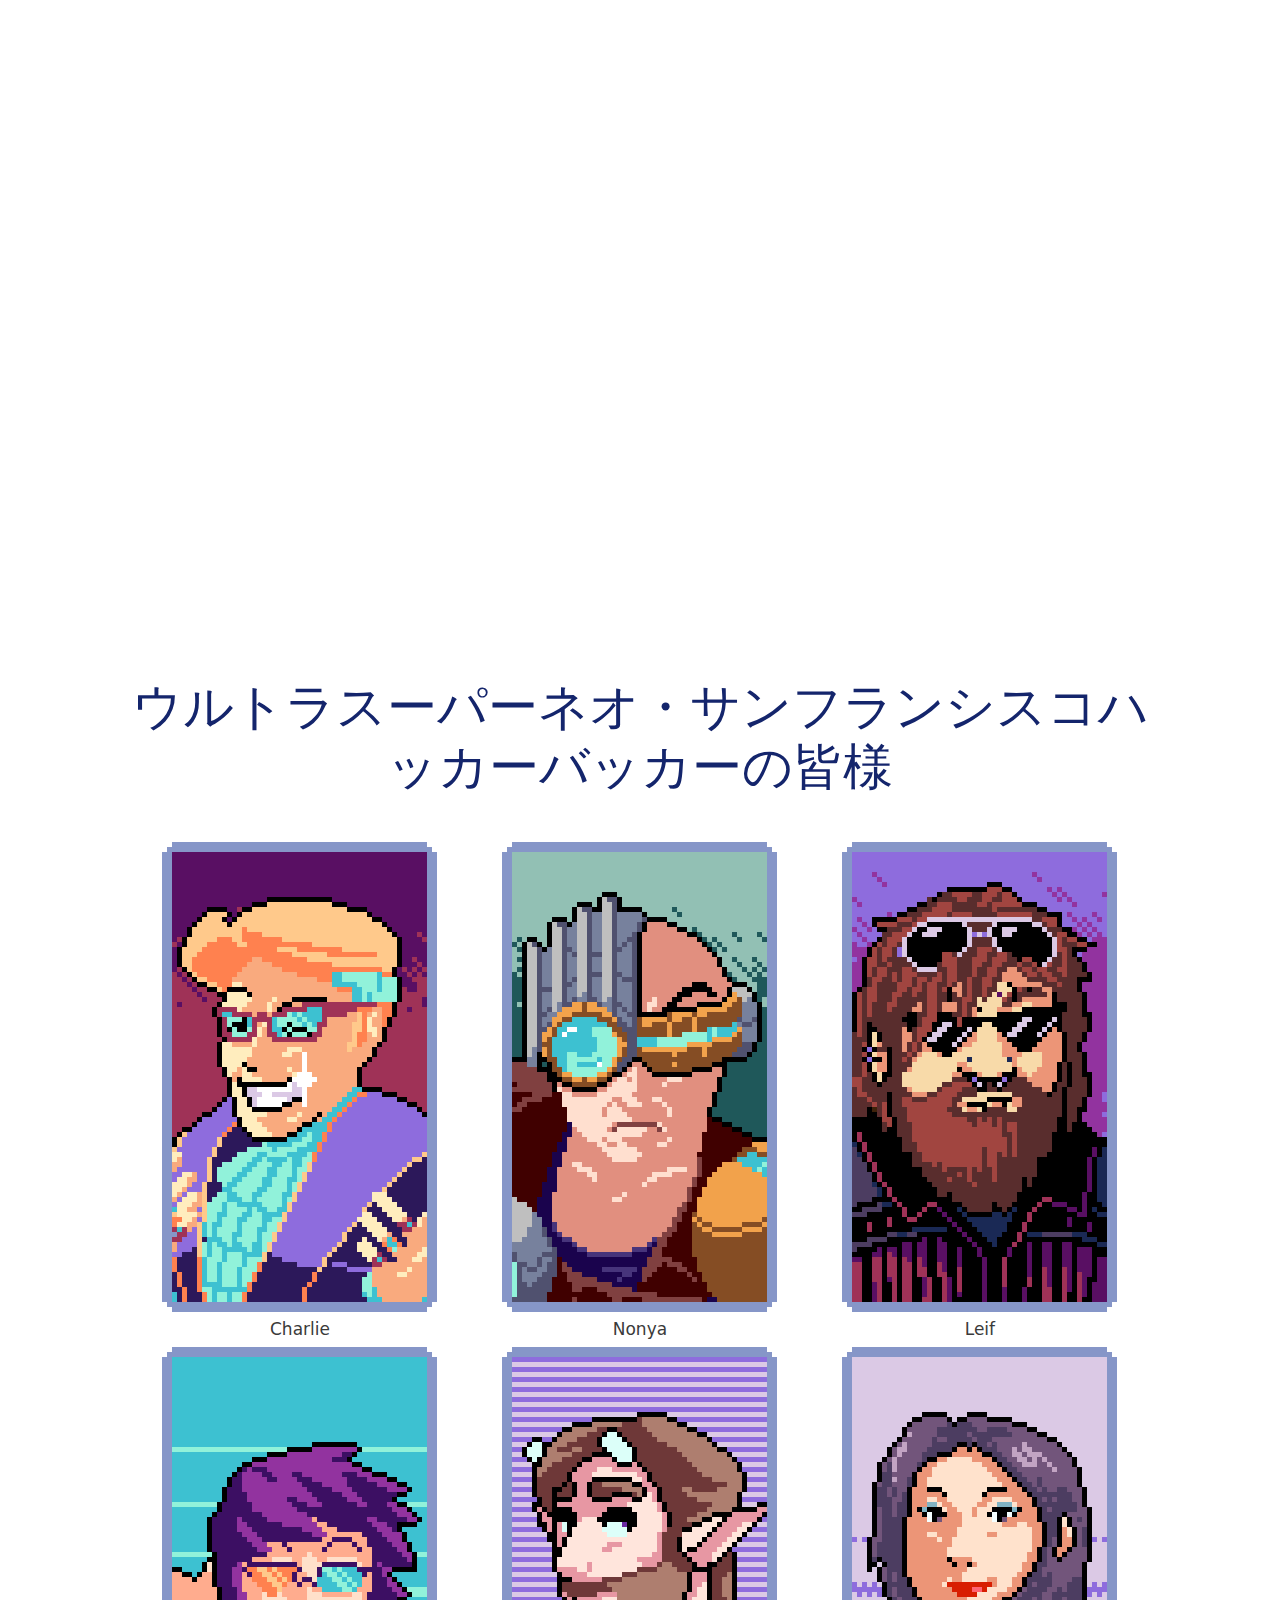
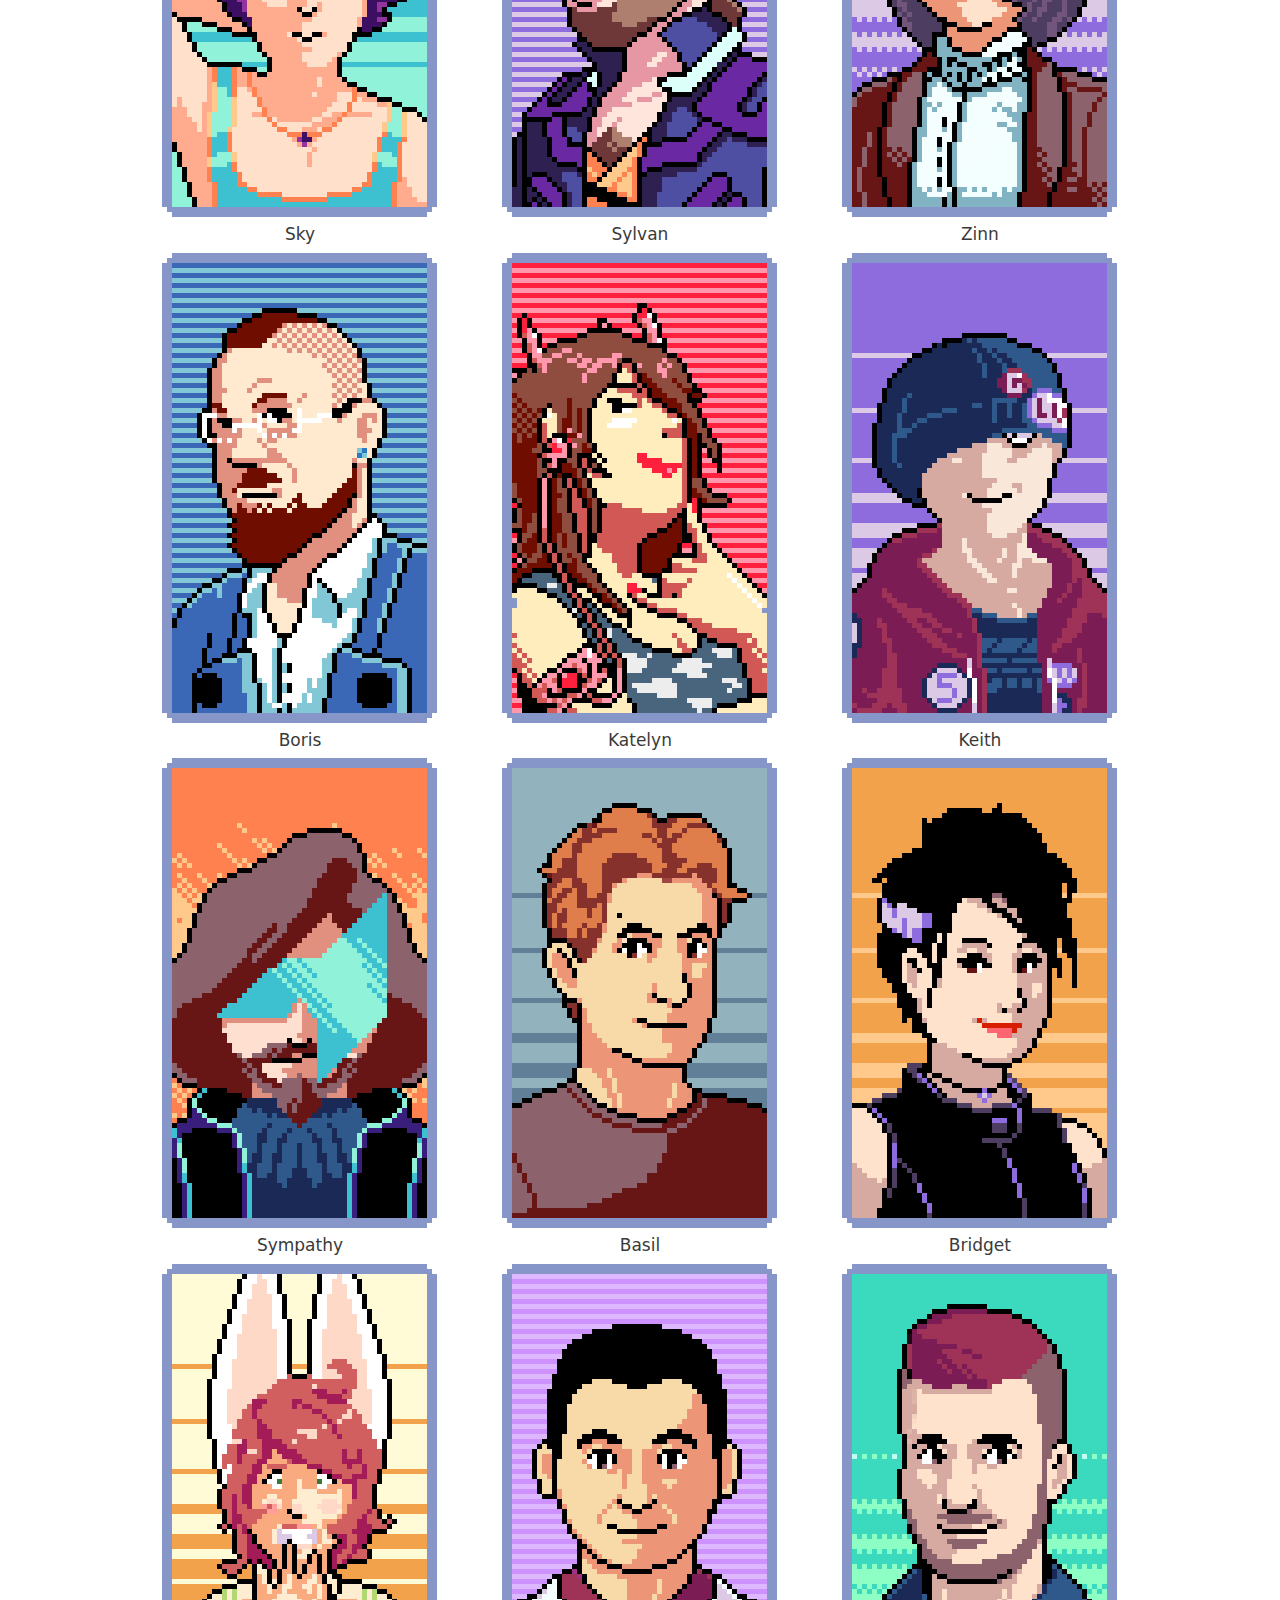
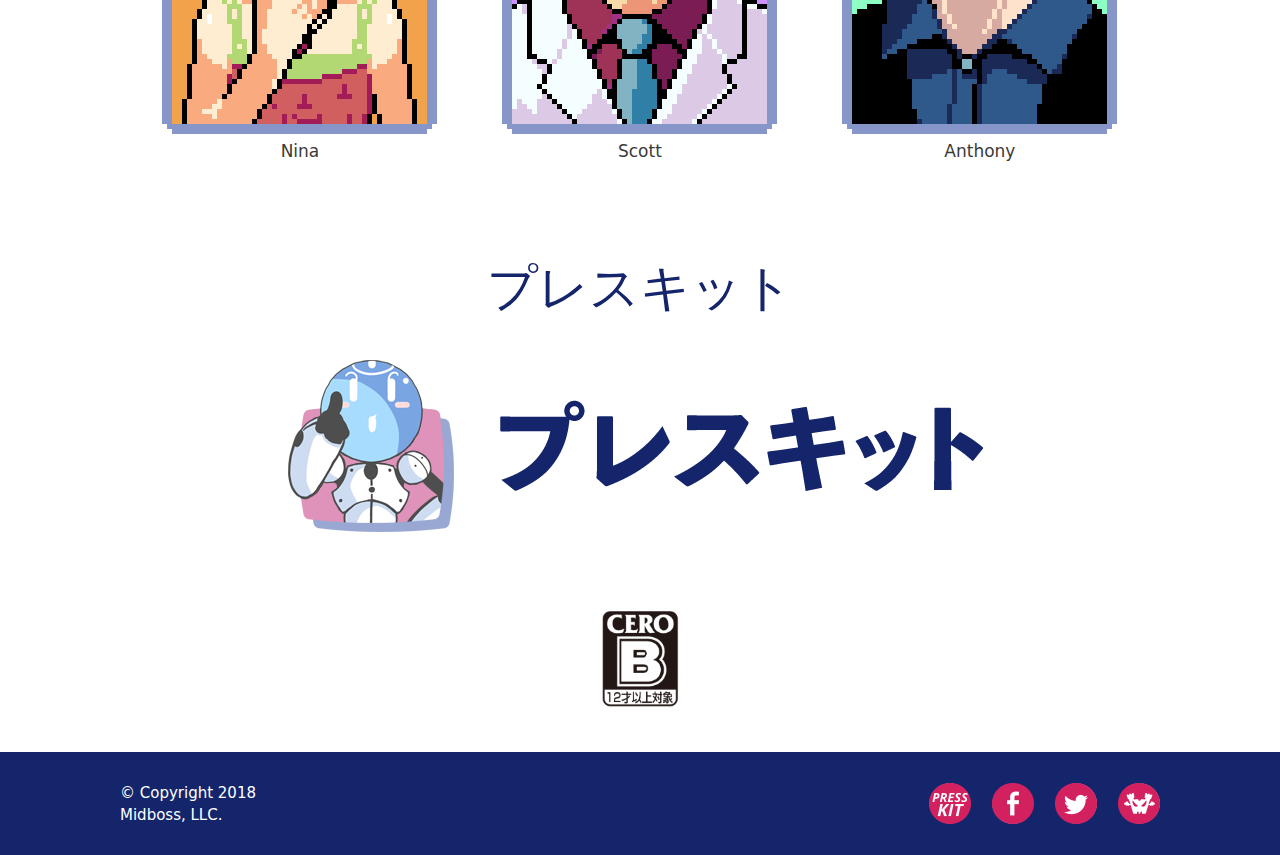
==== commit 348959fa: "Video resizes properly for mobile" ====
--- a/jp/index.html
+++ b/jp/index.html
@@ -85,7 +85,7 @@
 
 
 		<div class="entry-content" itemprop="text">
-			<div align="center"><iframe width="970" height="546" src="https://www.youtube.com/embed/9FrgqqtoS_M?rel=0&amp;showinfo=0" frameborder="0" gesture="media" allowfullscreen></iframe></div>
+			<div align="center" style="margin-top:-50px;" class="embed-responsive embed-responsive-16by9"><iframe width="970" height="546" src="https://www.youtube.com/embed/9FrgqqtoS_M?rel=0&amp;showinfo=0" frameborder="0" gesture="media" allowfullscreen></iframe></div>
 <div align="center">
 <!-- Begin MailChimp Signup Form -->
 <link href="//cdn-images.mailchimp.com/embedcode/horizontal-slim-10_7.css" rel="stylesheet" type="text/css">
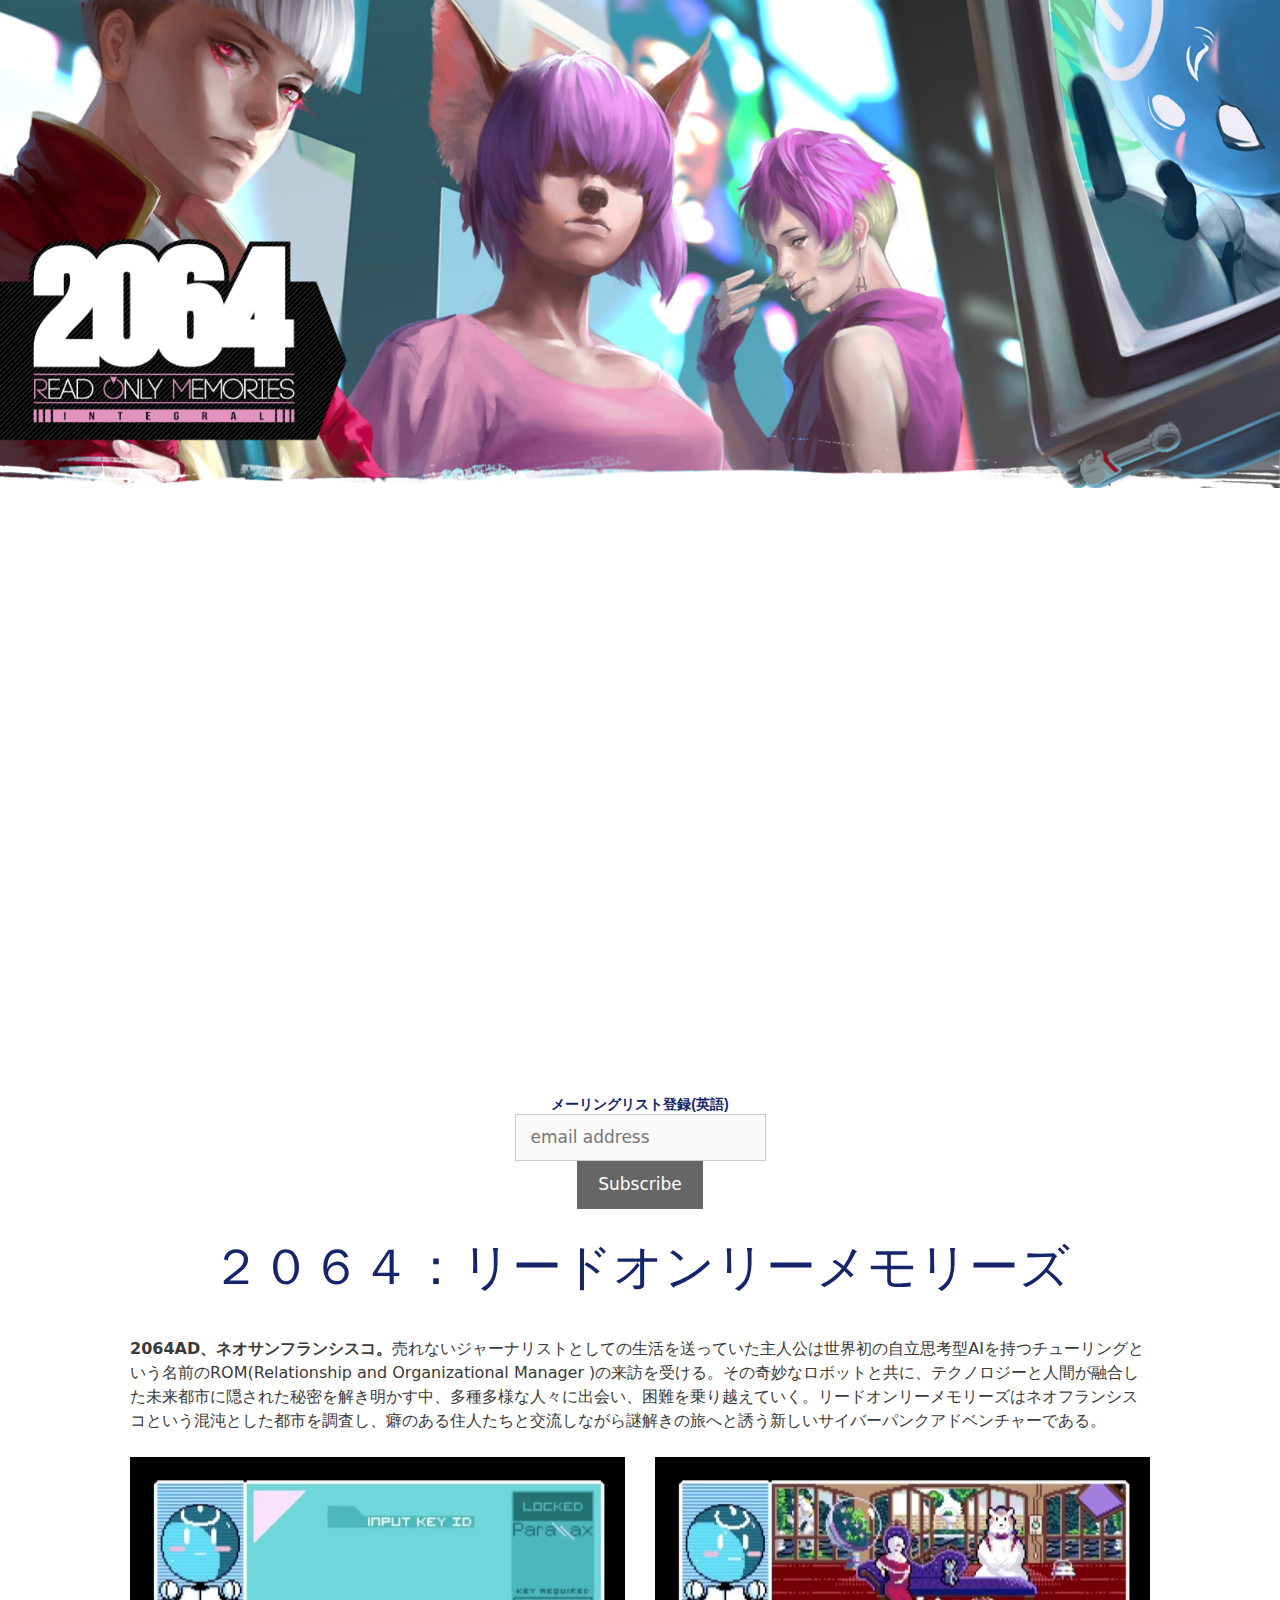
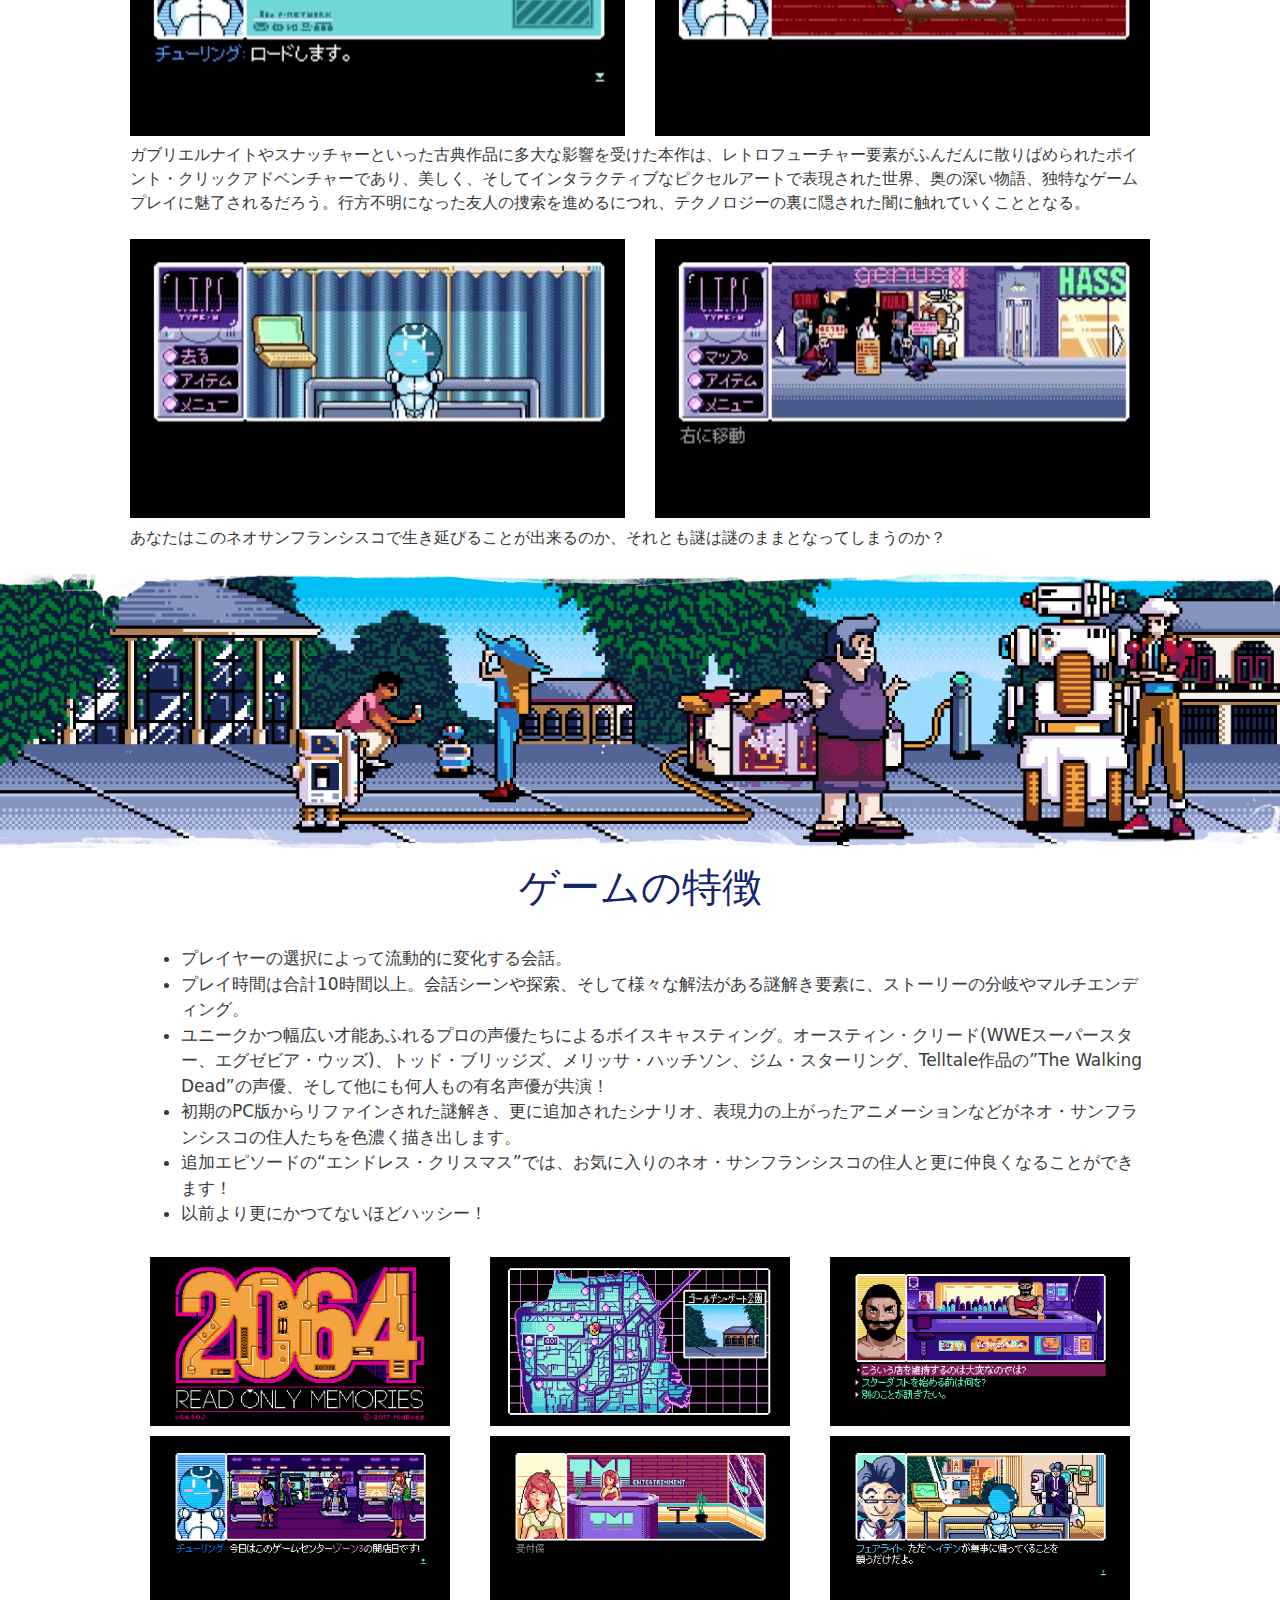
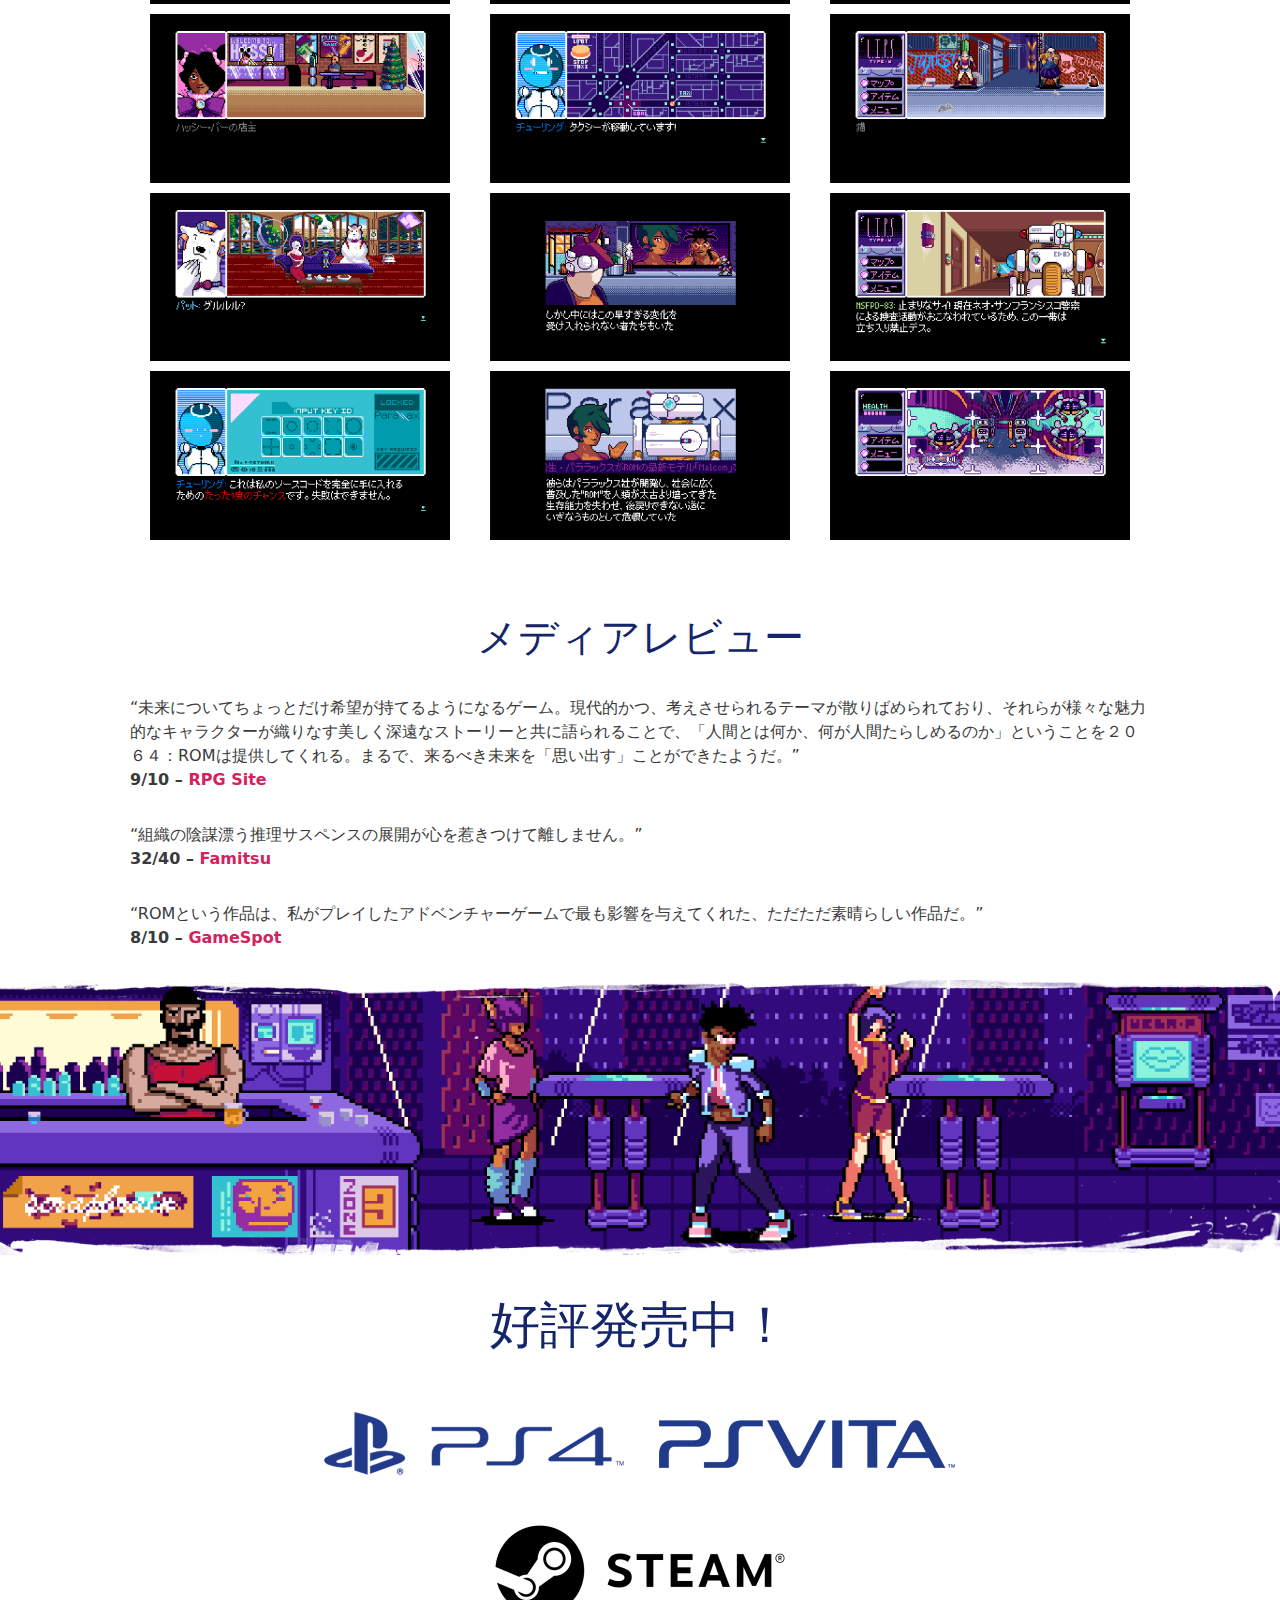
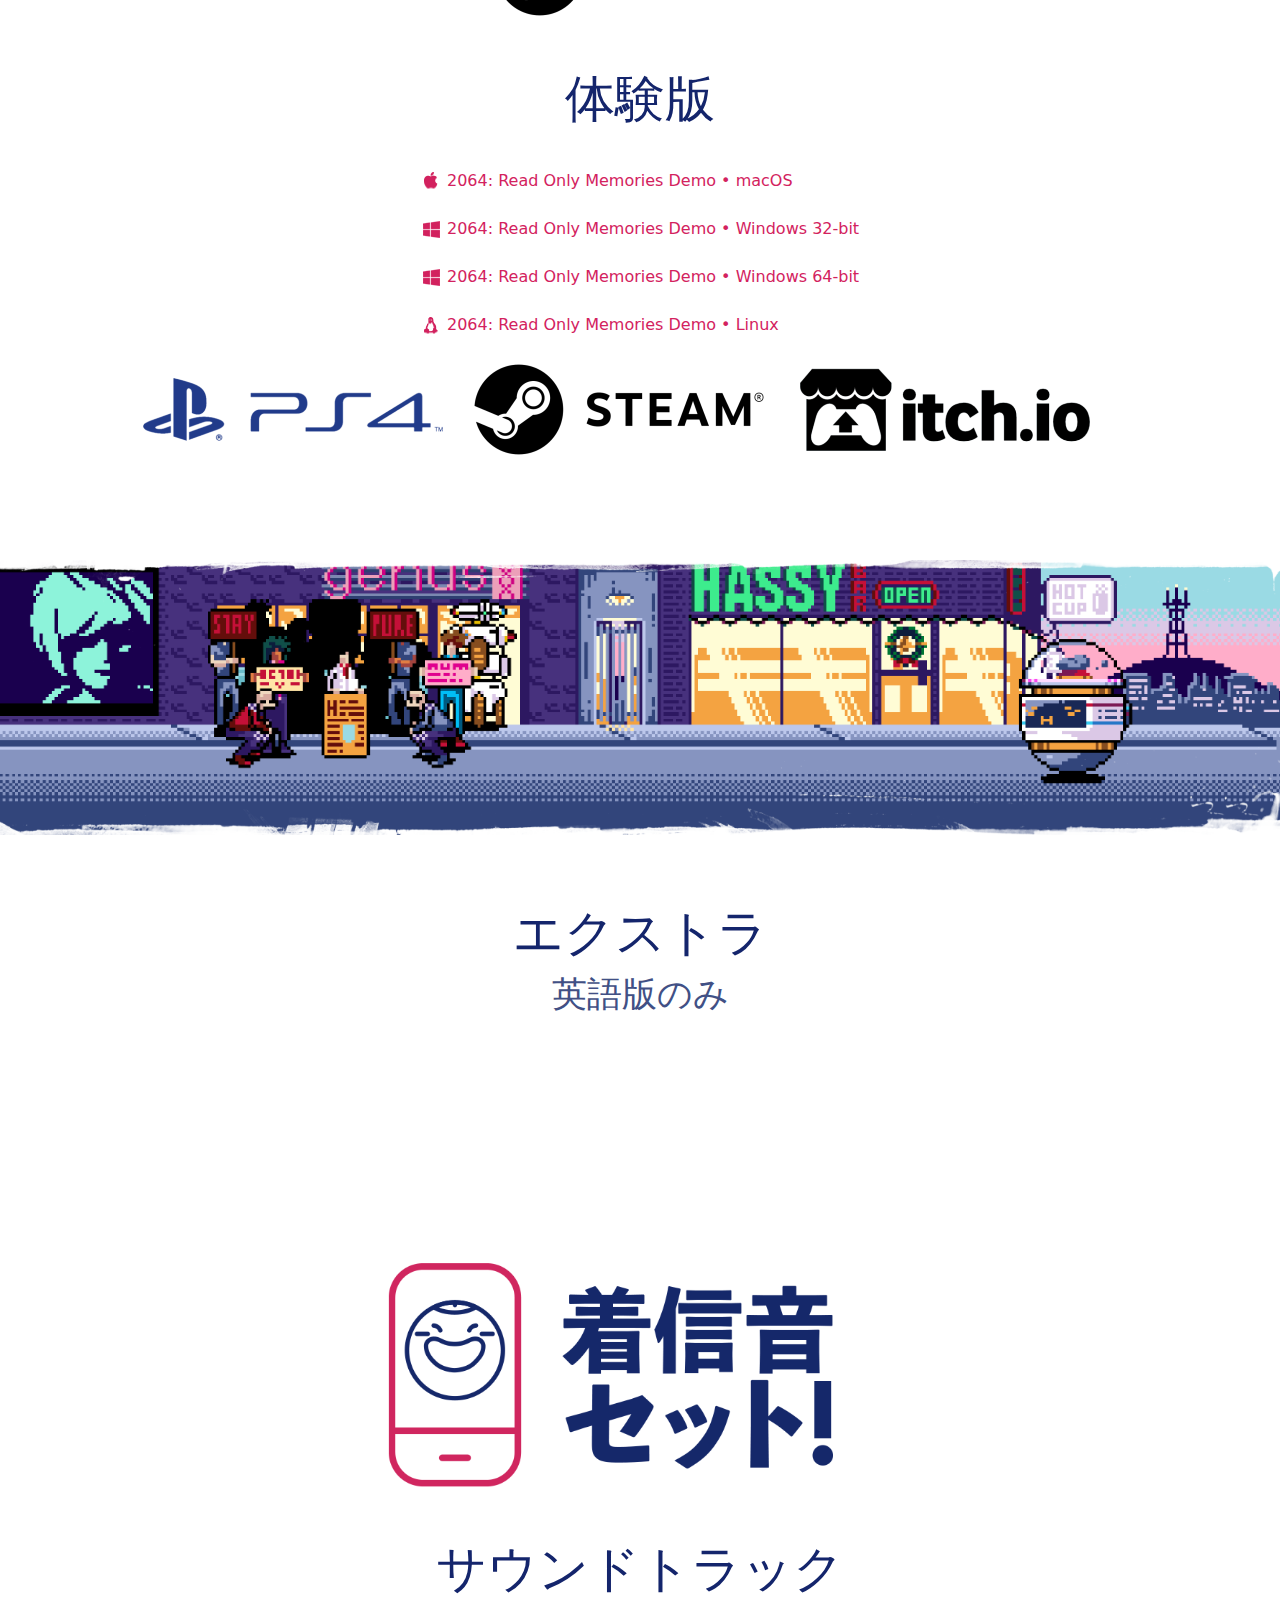
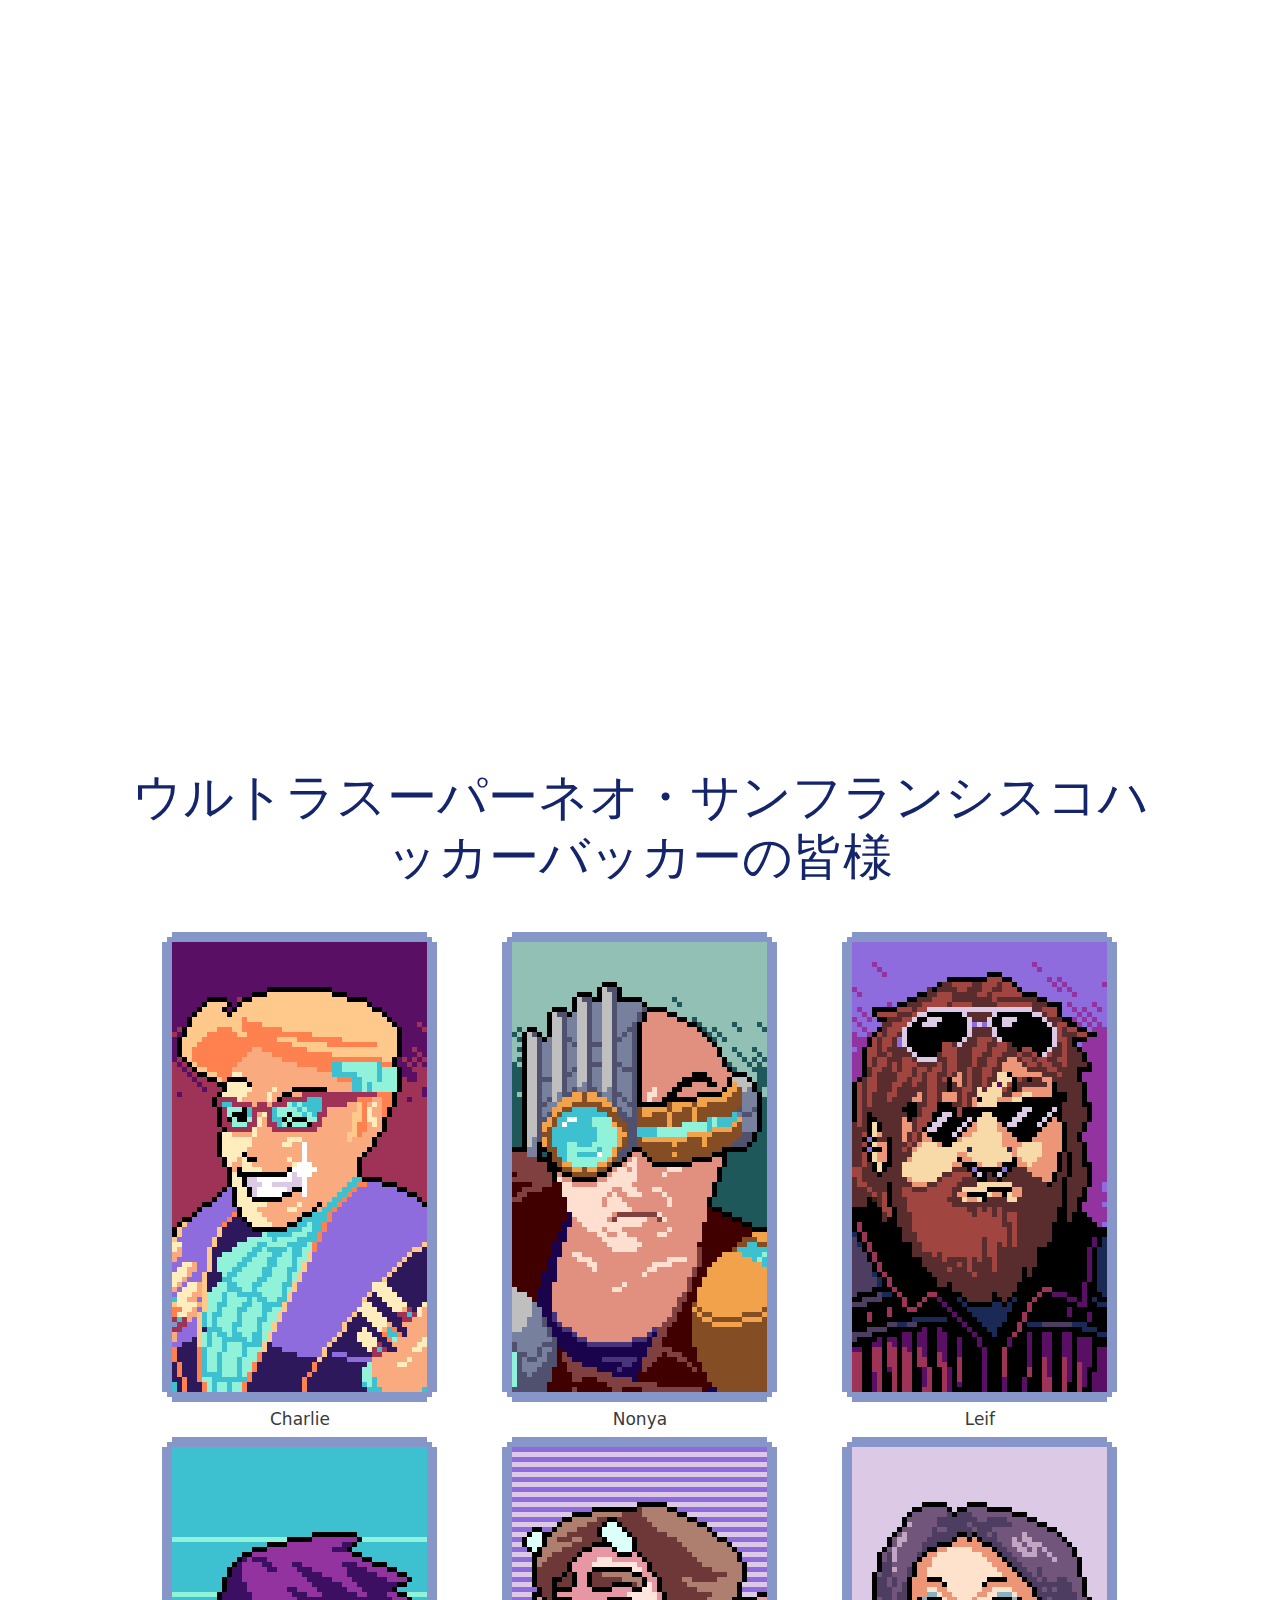
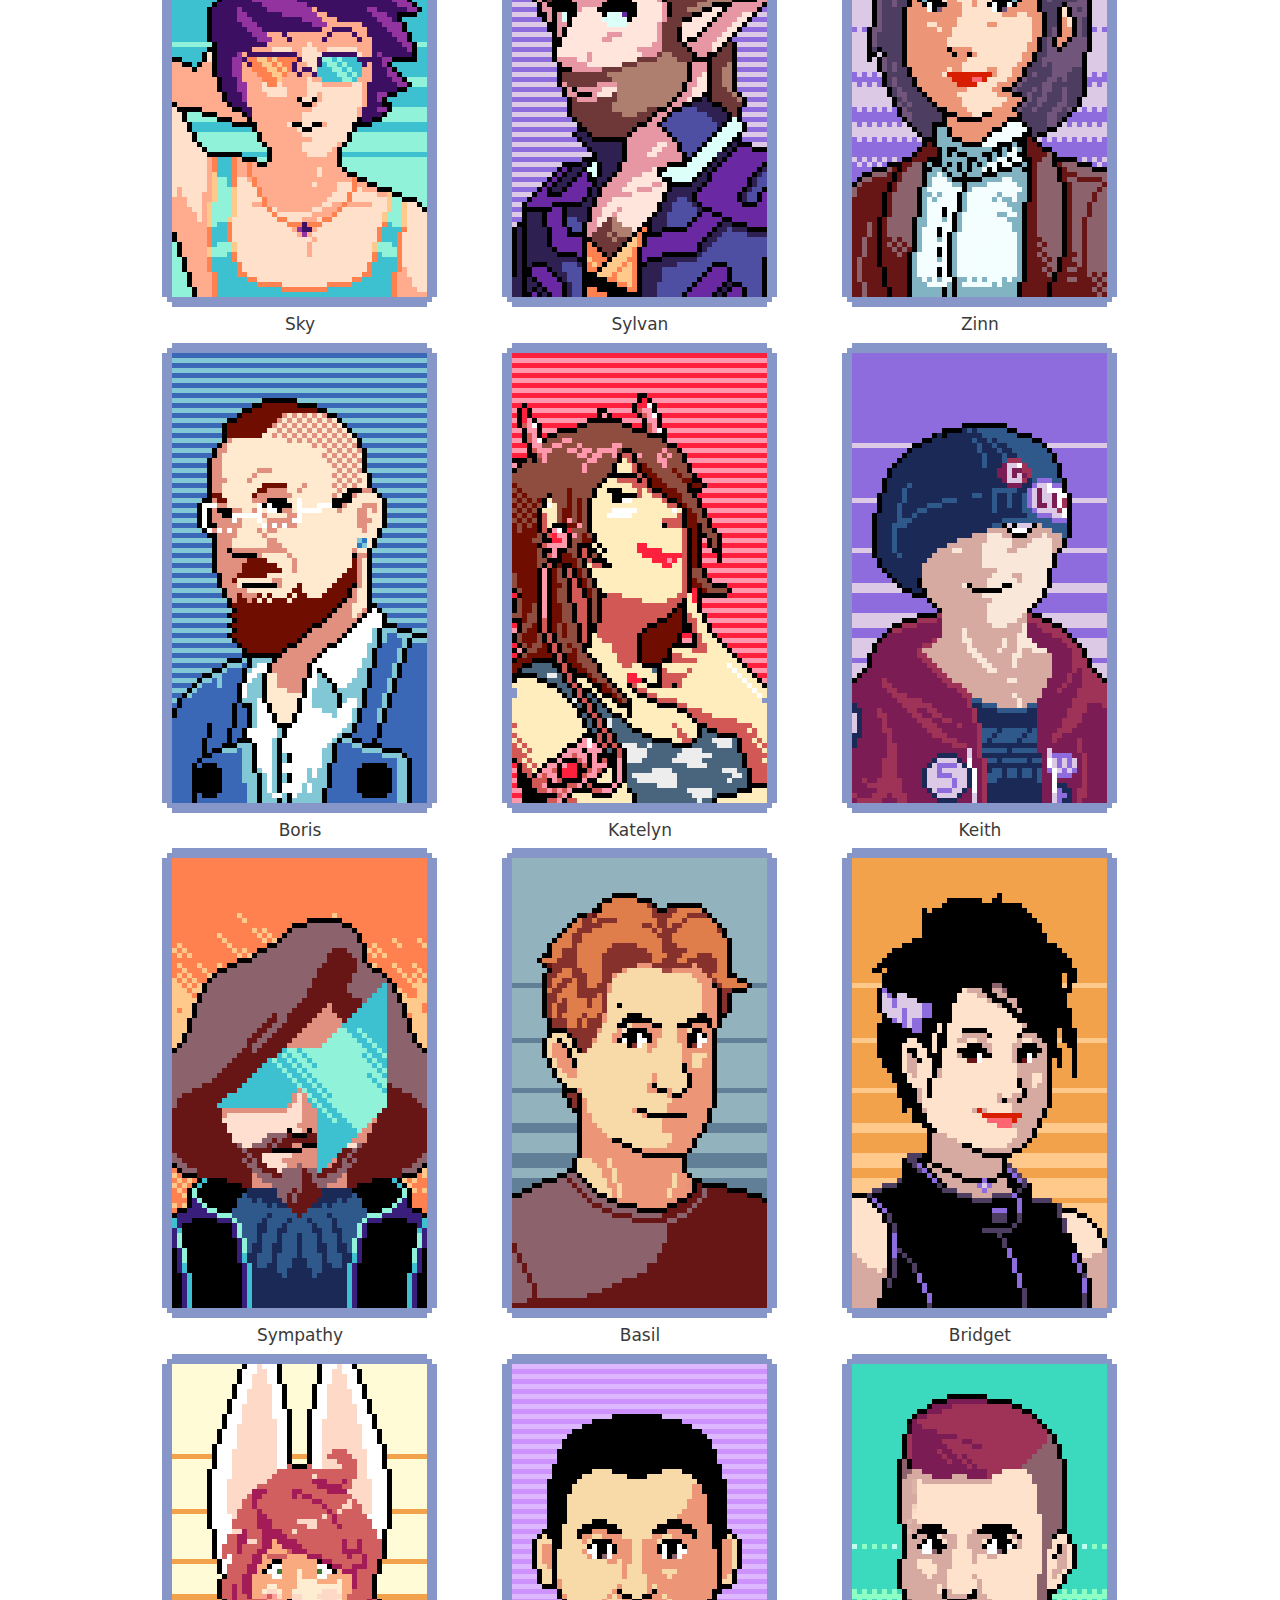
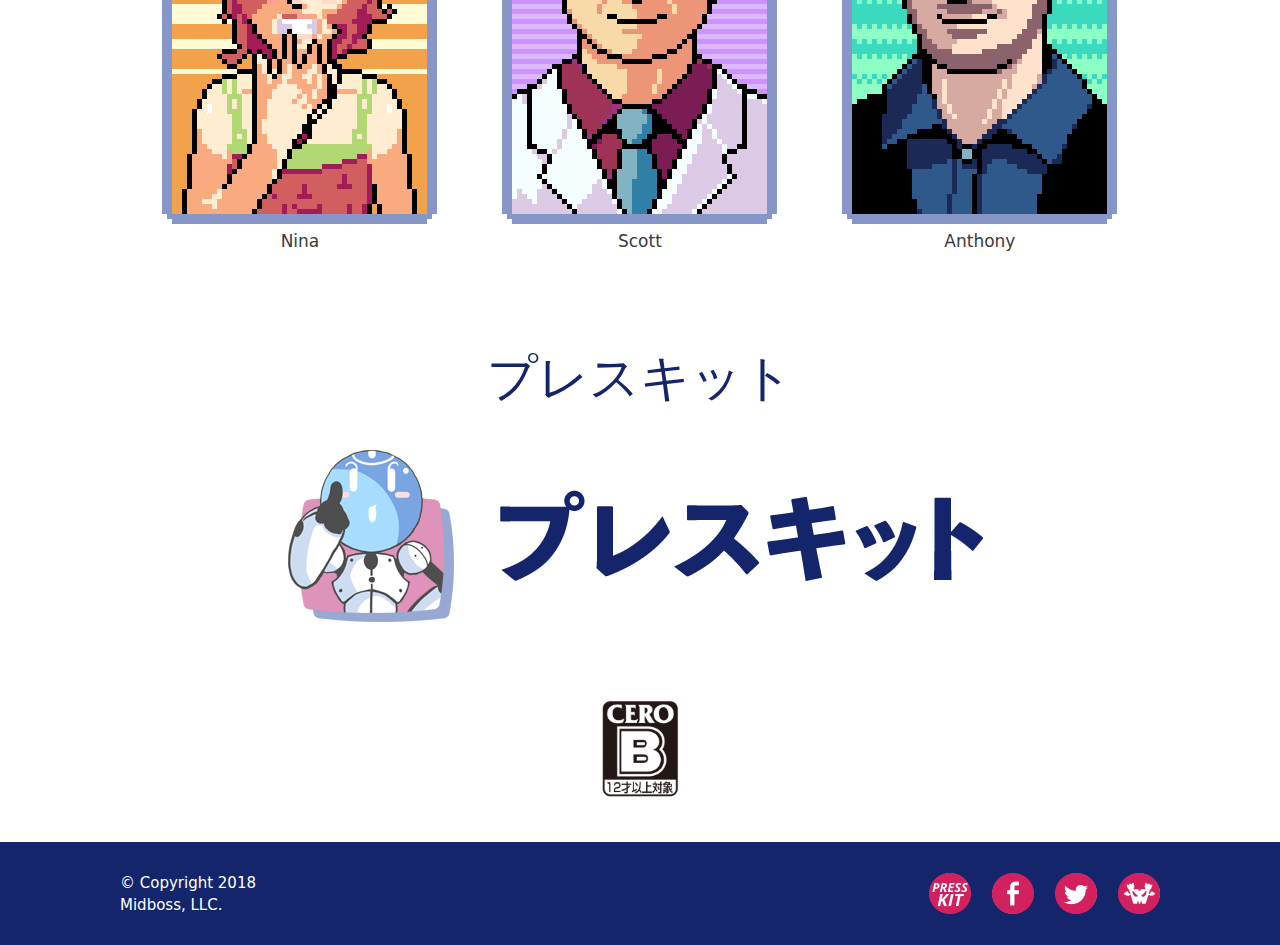
==== commit 09e009d8: "JP Fix for Video Embed" ====
--- a/jp/index.html
+++ b/jp/index.html
@@ -1,12 +1,21 @@
 <!DOCTYPE html>
 <html lang="en-US">
 <head>
+<!-- Global site tag (gtag.js) - Google Analytics -->
+<script async src="https://www.googletagmanager.com/gtag/js?id=UA-56715078-6"></script>
+<script>
+  window.dataLayer = window.dataLayer || [];
+  function gtag(){dataLayer.push(arguments);}
+  gtag('js', new Date());
+
+  gtag('config', 'UA-56715078-6');
+</script>
 <meta charset="UTF-8">
 <link rel="stylesheet" type="text/css" href="./../wp-content/themes/2064/css/bootstrap.min.css"/>
   <!-- Open Graph general (Facebook, Pinterest & Google+) -->
   <meta name="og:title" content="２０６４：リードオンリーメモリーズ">
   <meta name="og:description" content="西暦2064年、主人公、そして世界初の自立思考型AIであるチューリングは危険なスキャンダルの闇に呑まれようとしていた。">
-  <meta name="og:image" content="https://readonlymemori.es/imgs/ROM_OG.png">
+  <meta name="og:image" content="https://readonlymemori.es/imgs/ROM_OG_FB.png">
   <meta name="og:url" content="https://readonlymemori.es/jp">
   <meta name="og:site_name" content="２０６４：リードオンリーメモリーズ">
   <meta name="og:type" content="website">
@@ -20,6 +29,7 @@
   <!-- Twitter -->
   <meta name="twitter:card" content="summary">
   <meta name="twitter:title" content="２０６４：リードオンリーメモリーズ">
+  <meta name="twitter:image" content="https://readonlymemori.es/imgs/ROM_OG.png"/>
   <meta name="twitter:description" content="西暦2064年、主人公、そして世界初の自立思考型AIであるチューリングは危険なスキャンダルの闇に呑まれようとしていた。">
 <link rel="icon" href="./../imgs/favicon.gif"/>
 <title>２０６４：リードオンリーメモリーズ</title>
@@ -37,18 +47,6 @@
 		</head>
 
 <body itemtype="http://schema.org/WebPage" itemscope="itemscope" class="home page-template-default page page-id-2  no-sidebar nav-below-header fluid-header one-container active-footer-widgets-0 nav-aligned-left header-aligned-left dropdown-hover">
-<script>
-  (function(i,s,o,g,r,a,m){i['GoogleAnalyticsObject']=r;i[r]=i[r]||function(){
-  (i[r].q=i[r].q||[]).push(arguments)},i[r].l=1*new Date();a=s.createElement(o),
-  m=s.getElementsByTagName(o)[0];a.async=1;a.src=g;m.parentNode.insertBefore(a,m)
-  })(window,document,'script','//www.google-analytics.com/analytics.js','ga');
-
-  ga('create', 'UA-56715078-6', 'auto');
-  ga('require', 'displayfeatures');
-  ga('require', 'linkid', 'linkid.js');
-  ga('send', 'pageview');
-
-</script>
 <div class="header-2064">
 <ul id="scene" class="header-background" data-origin-y="1.0">
 <li class="layer header-tv" data-depth="0.015"></li>
@@ -85,7 +83,9 @@
 
 
 		<div class="entry-content" itemprop="text">
-			<div align="center" style="margin-top:-50px;" class="embed-responsive embed-responsive-16by9"><iframe width="970" height="546" src="https://www.youtube.com/embed/9FrgqqtoS_M?rel=0&amp;showinfo=0" frameborder="0" gesture="media" allowfullscreen></iframe></div>
+			<div align="center" style="margin-top:-50px;" class="embed-responsive embed-responsive-16by9">
+        <iframe width="970" height="546" src="https://www.youtube.com/embed/9FrgqqtoS_M" frameborder="0" allow="accelerometer; autoplay; encrypted-media; gyroscope; picture-in-picture" allowfullscreen></iframe>
+      </div>
 <div align="center">
 <!-- Begin MailChimp Signup Form -->
 <link href="//cdn-images.mailchimp.com/embedcode/horizontal-slim-10_7.css" rel="stylesheet" type="text/css">
@@ -136,49 +136,49 @@
 </ul>
 <div id='gallery-1' class='gallery galleryid-2 gallery-columns-3 gallery-size-medium'><figure class='gallery-item'>
             <div class='gallery-icon landscape'>
-                <a href='./imgs/screenshots/JPSS_14_japanese.png'><img width="300" height="168" src="./../imgs/screenshots/JPSS_14_japanese.png" class="attachment-medium size-medium" alt=""/></a>
-            </div></figure><figure class='gallery-item'>
-            <div class='gallery-icon landscape'>
-                <a href='./imgs/screenshots/JPSS_01_japanese.png'><img width="300" height="168" src="./../imgs/screenshots/JPSS_01_japanese.png" class="attachment-medium size-medium" alt=""/></a>
-            </div></figure><figure class='gallery-item'>
-            <div class='gallery-icon landscape'>
-                <a href='./imgs/screenshots/JPSS_03_japanese.png'><img width="300" height="168" src="./../imgs/screenshots/JPSS_03_japanese.png" class="attachment-medium size-medium" alt=""/></a>
-            </div></figure><figure class='gallery-item'>
-            <div class='gallery-icon landscape'>
-                <a href='./imgs/screenshots/JPSS_04_japanese.png'><img width="300" height="168" src="./../imgs/screenshots/JPSS_04_japanese.png" class="attachment-medium size-medium" alt=""/></a>
-            </div></figure><figure class='gallery-item'>
-            <div class='gallery-icon landscape'>
-                <a href='./imgs/screenshots/JPSS_05_japanese.png'><img width="300" height="168" src="./../imgs/screenshots/JPSS_05_japanese.png" class="attachment-medium size-medium" alt=""/></a>
-            </div></figure><figure class='gallery-item'>
-            <div class='gallery-icon landscape'>
-                <a href='./imgs/screenshots/JPSS_11_japanese.png'><img width="300" height="168" src="./../imgs/screenshots/JPSS_11_japanese.png" class="attachment-medium size-medium" alt=""/></a>
-            </div></figure><figure class='gallery-item'>
-            <div class='gallery-icon landscape'>
-                <a href='./imgs/screenshots/JPSS_06_japanese.png'><img width="300" height="168" src="./../imgs/screenshots/JPSS_06_japanese.png" class="attachment-medium size-medium" alt=""/></a>
-            </div></figure><figure class='gallery-item'>
-            <div class='gallery-icon landscape'>
-                <a href='./imgs/screenshots/JPSS_13_japanese.png'><img width="300" height="168" src="./../imgs/screenshots/JPSS_13_japanese.png" class="attachment-medium size-medium" alt=""/></a>
-            </div></figure><figure class='gallery-item'>
-            <div class='gallery-icon landscape'>
-                <a href='./imgs/screenshots/JPSS_07_japanese.png'><img width="300" height="168" src="./../imgs/screenshots/JPSS_07_japanese.png" class="attachment-medium size-medium" alt=""/></a>
-            </div></figure><figure class='gallery-item'>
-            <div class='gallery-icon landscape'>
-                <a href='./imgs/screenshots/JPSS_08_japanese.png'><img width="300" height="168" src="./../imgs/screenshots/JPSS_08_japanese.png" class="attachment-medium size-medium" alt=""/></a>
-            </div></figure><figure class='gallery-item'>
-            <div class='gallery-icon landscape'>
-                <a href='./imgs/screenshots/JPSS_18_japanese.png'><img width="300" height="168" src="./../imgs/screenshots/JPSS_18_japanese.png" class="attachment-medium size-medium" alt=""/></a>
-            </div></figure><figure class='gallery-item'>
-            <div class='gallery-icon landscape'>
-                <a href='./imgs/screenshots/JPSS_02_japanese.png'><img width="300" height="168" src="./../imgs/screenshots/JPSS_02_japanese.png" class="attachment-medium size-medium" alt=""/></a>
-            </div></figure><figure class='gallery-item'>
-            <div class='gallery-icon landscape'>
-                <a href='./imgs/screenshots/JPSS_10_japanese.png'><img width="300" height="168" src="./../imgs/screenshots/JPSS_10_japanese.png" class="attachment-medium size-medium" alt=""/></a>
-            </div></figure><figure class='gallery-item'>
-            <div class='gallery-icon landscape'>
-                <a href='./imgs/screenshots/JPSS_20_japanese.png'><img width="300" height="168" src="./../imgs/screenshots/JPSS_20_japanese.png" class="attachment-medium size-medium" alt=""/></a>
-            </div></figure><figure class='gallery-item'>
-            <div class='gallery-icon landscape'>
-                <a href='./imgs/screenshots/JPSS_12_japanese-1.png'><img width="300" height="168" src="./../imgs/screenshots/JPSS_12_japanese-1.png" class="attachment-medium size-medium" alt=""/></a>
+                <a href='./../imgs/screenshots/JPSS_14_japanese.png'><img width="300" height="168" src="./../imgs/screenshots/JPSS_14_japanese.png" class="attachment-medium size-medium" alt=""/></a>
+            </div></figure><figure class='gallery-item'>
+            <div class='gallery-icon landscape'>
+                <a href='./../imgs/screenshots/JPSS_01_japanese.png'><img width="300" height="168" src="./../imgs/screenshots/JPSS_01_japanese.png" class="attachment-medium size-medium" alt=""/></a>
+            </div></figure><figure class='gallery-item'>
+            <div class='gallery-icon landscape'>
+                <a href='./../imgs/screenshots/JPSS_03_japanese.png'><img width="300" height="168" src="./../imgs/screenshots/JPSS_03_japanese.png" class="attachment-medium size-medium" alt=""/></a>
+            </div></figure><figure class='gallery-item'>
+            <div class='gallery-icon landscape'>
+                <a href='./../imgs/screenshots/JPSS_04_japanese.png'><img width="300" height="168" src="./../imgs/screenshots/JPSS_04_japanese.png" class="attachment-medium size-medium" alt=""/></a>
+            </div></figure><figure class='gallery-item'>
+            <div class='gallery-icon landscape'>
+                <a href='./../imgs/screenshots/JPSS_05_japanese.png'><img width="300" height="168" src="./../imgs/screenshots/JPSS_05_japanese.png" class="attachment-medium size-medium" alt=""/></a>
+            </div></figure><figure class='gallery-item'>
+            <div class='gallery-icon landscape'>
+                <a href='./../imgs/screenshots/JPSS_11_japanese.png'><img width="300" height="168" src="./../imgs/screenshots/JPSS_11_japanese.png" class="attachment-medium size-medium" alt=""/></a>
+            </div></figure><figure class='gallery-item'>
+            <div class='gallery-icon landscape'>
+                <a href='./../imgs/screenshots/JPSS_06_japanese.png'><img width="300" height="168" src="./../imgs/screenshots/JPSS_06_japanese.png" class="attachment-medium size-medium" alt=""/></a>
+            </div></figure><figure class='gallery-item'>
+            <div class='gallery-icon landscape'>
+                <a href='./../imgs/screenshots/JPSS_13_japanese.png'><img width="300" height="168" src="./../imgs/screenshots/JPSS_13_japanese.png" class="attachment-medium size-medium" alt=""/></a>
+            </div></figure><figure class='gallery-item'>
+            <div class='gallery-icon landscape'>
+                <a href='./../imgs/screenshots/JPSS_07_japanese.png'><img width="300" height="168" src="./../imgs/screenshots/JPSS_07_japanese.png" class="attachment-medium size-medium" alt=""/></a>
+            </div></figure><figure class='gallery-item'>
+            <div class='gallery-icon landscape'>
+                <a href='./../imgs/screenshots/JPSS_08_japanese.png'><img width="300" height="168" src="./../imgs/screenshots/JPSS_08_japanese.png" class="attachment-medium size-medium" alt=""/></a>
+            </div></figure><figure class='gallery-item'>
+            <div class='gallery-icon landscape'>
+                <a href='./../imgs/screenshots/JPSS_18_japanese.png'><img width="300" height="168" src="./../imgs/screenshots/JPSS_18_japanese.png" class="attachment-medium size-medium" alt=""/></a>
+            </div></figure><figure class='gallery-item'>
+            <div class='gallery-icon landscape'>
+                <a href='./../imgs/screenshots/JPSS_02_japanese.png'><img width="300" height="168" src="./../imgs/screenshots/JPSS_02_japanese.png" class="attachment-medium size-medium" alt=""/></a>
+            </div></figure><figure class='gallery-item'>
+            <div class='gallery-icon landscape'>
+                <a href='./../imgs/screenshots/JPSS_10_japanese.png'><img width="300" height="168" src="./../imgs/screenshots/JPSS_10_japanese.png" class="attachment-medium size-medium" alt=""/></a>
+            </div></figure><figure class='gallery-item'>
+            <div class='gallery-icon landscape'>
+                <a href='./../imgs/screenshots/JPSS_20_japanese.png'><img width="300" height="168" src="./../imgs/screenshots/JPSS_20_japanese.png" class="attachment-medium size-medium" alt=""/></a>
+            </div></figure><figure class='gallery-item'>
+            <div class='gallery-icon landscape'>
+                <a href='./../imgs/screenshots/JPSS_12_japanese-1.png'><img width="300" height="168" src="./../imgs/screenshots/JPSS_12_japanese-1.png" class="attachment-medium size-medium" alt=""/></a>
             </div></figure>
 		</div>
 
--- a/wp-content/themes/2064/style.css
+++ b/wp-content/themes/2064/style.css
@@ -542,6 +542,6 @@
 .page-id-111  .entry-title {display: none;}
 
 .logos img{
-margin:0 10px;
-}
-
+margin:0 13px 30px;
+}
+
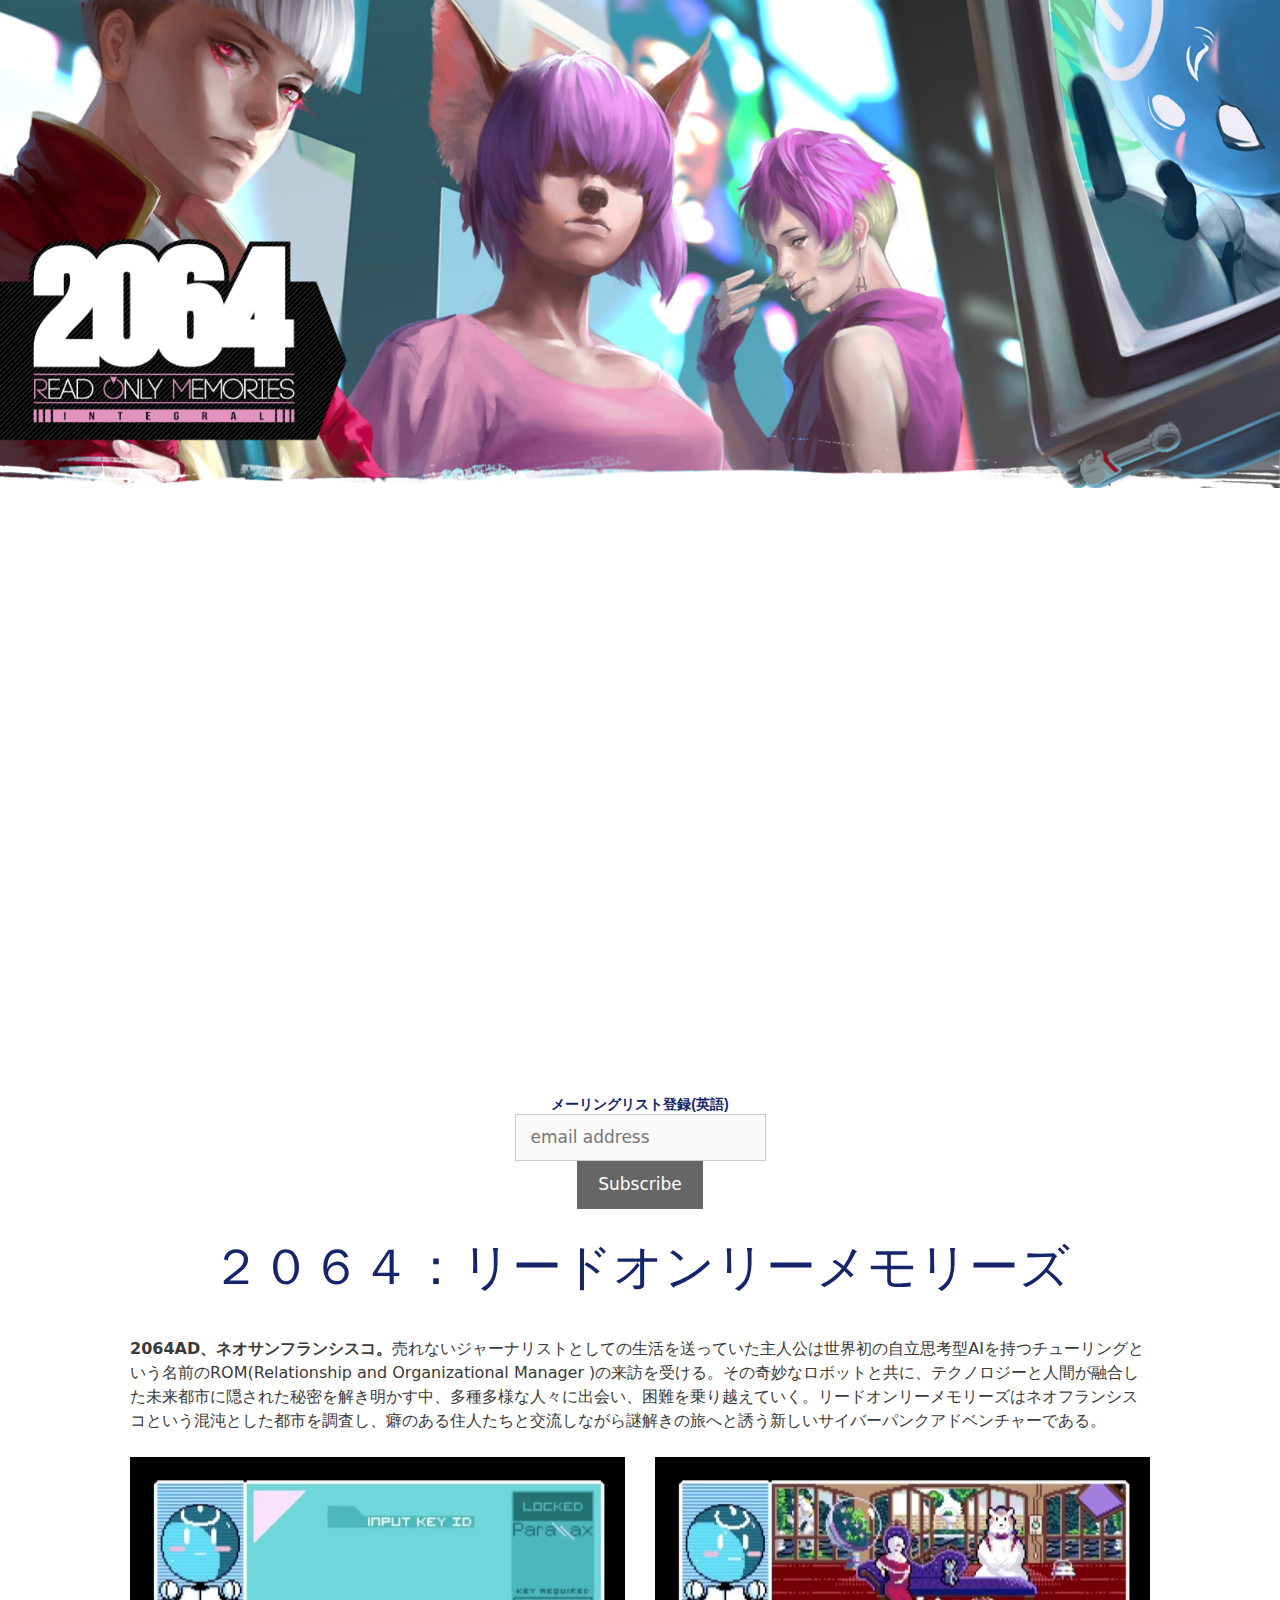
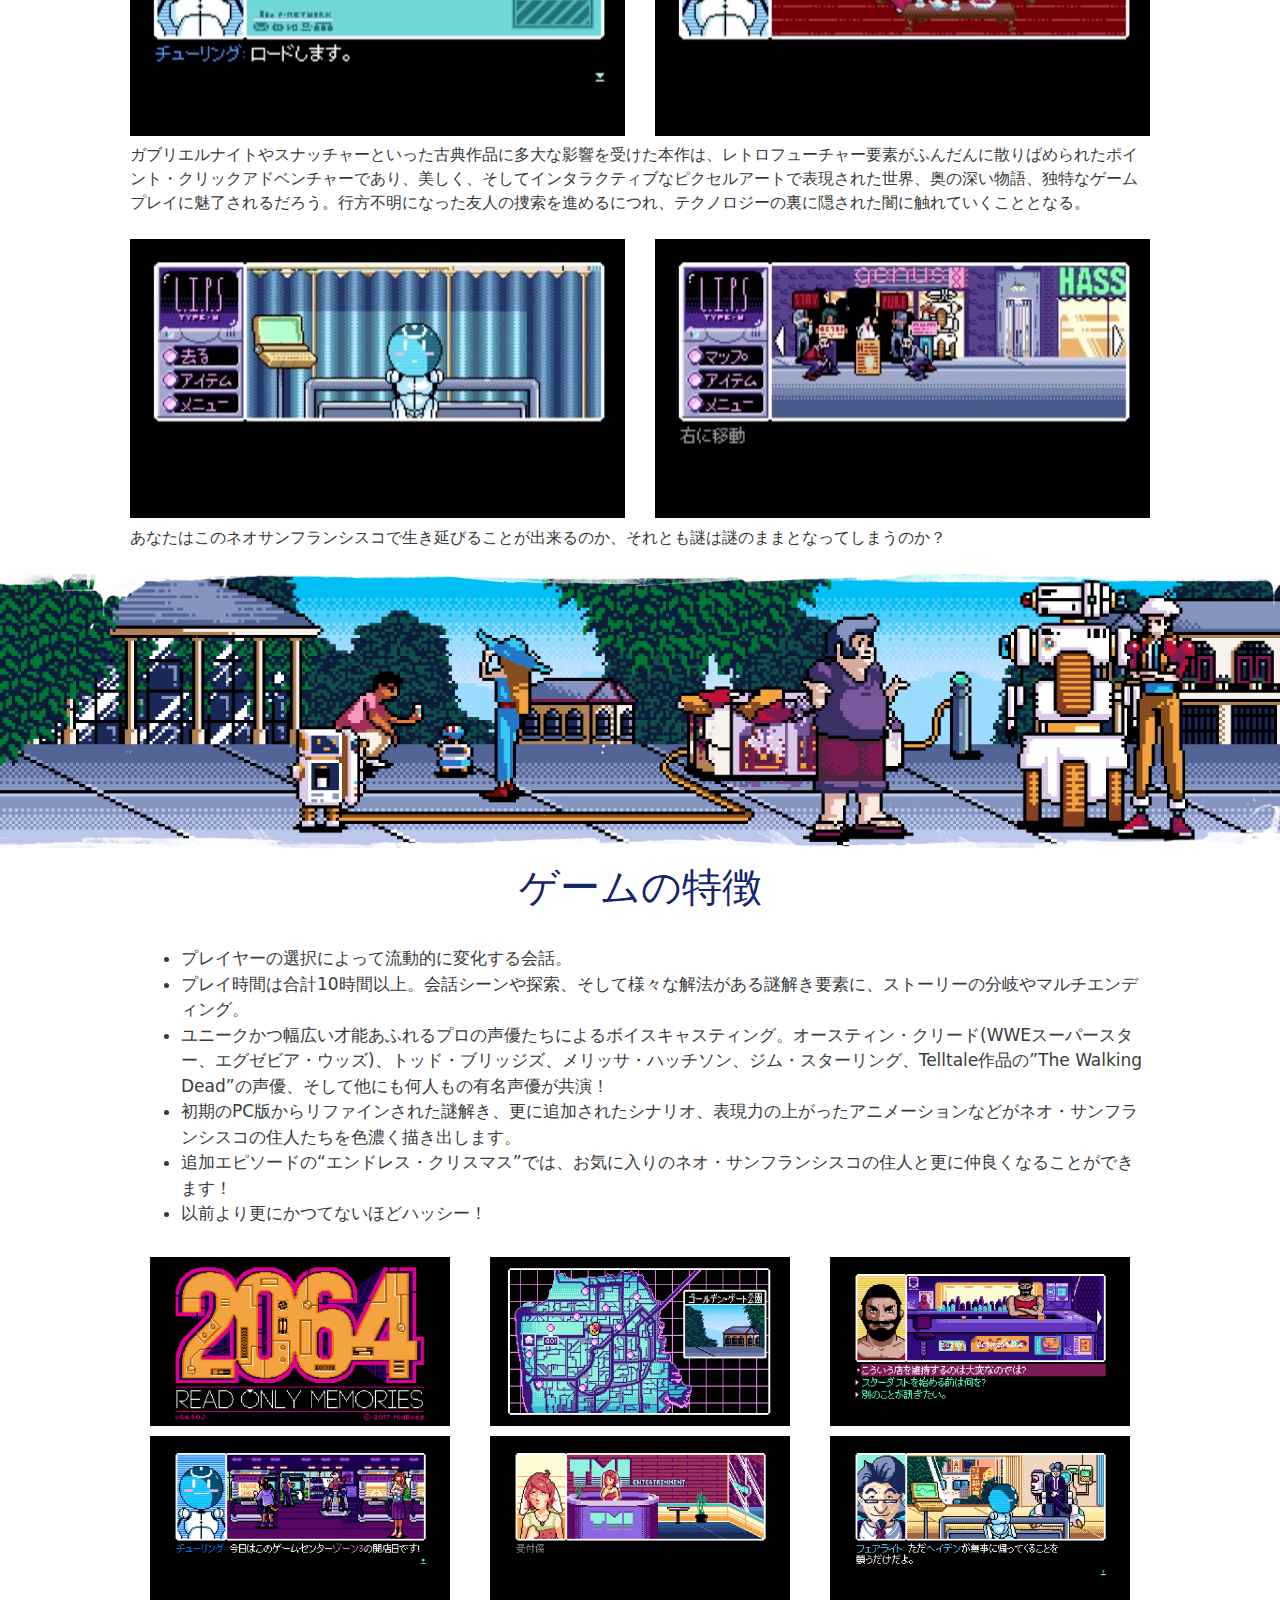
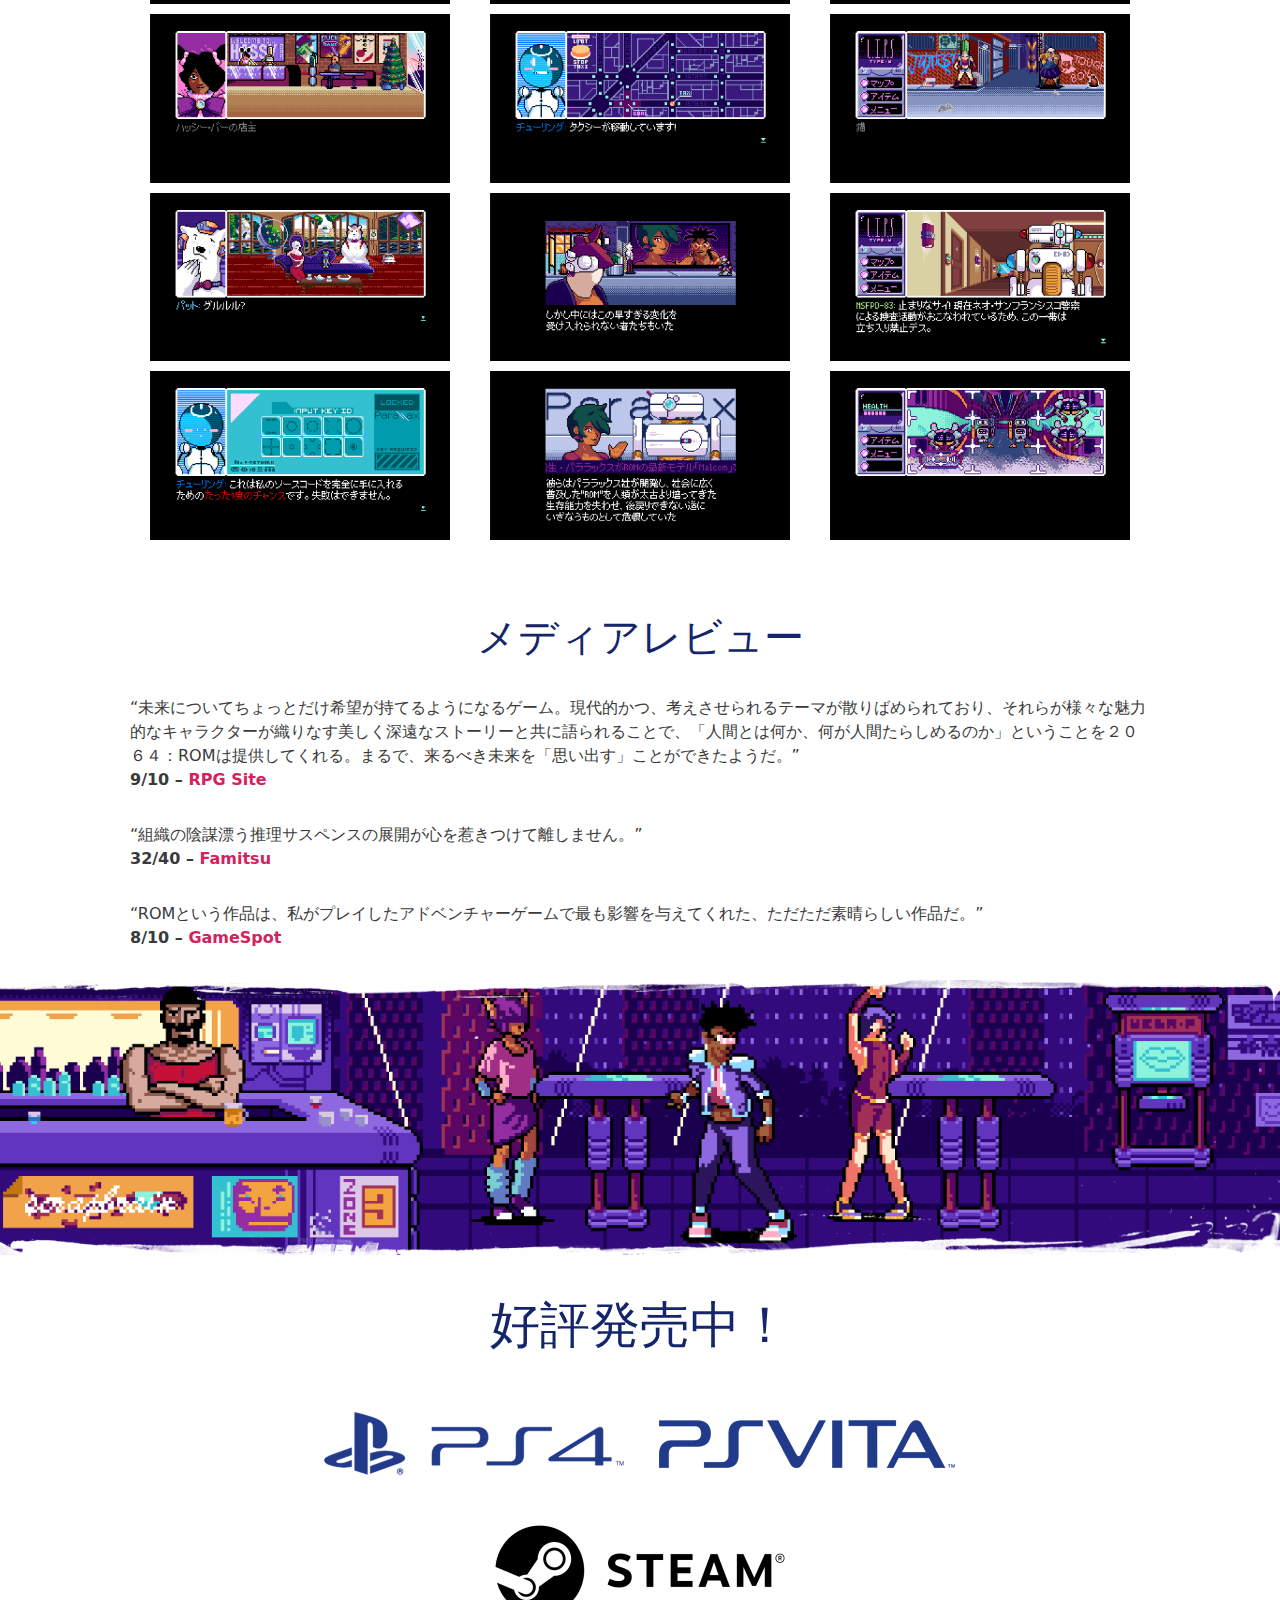
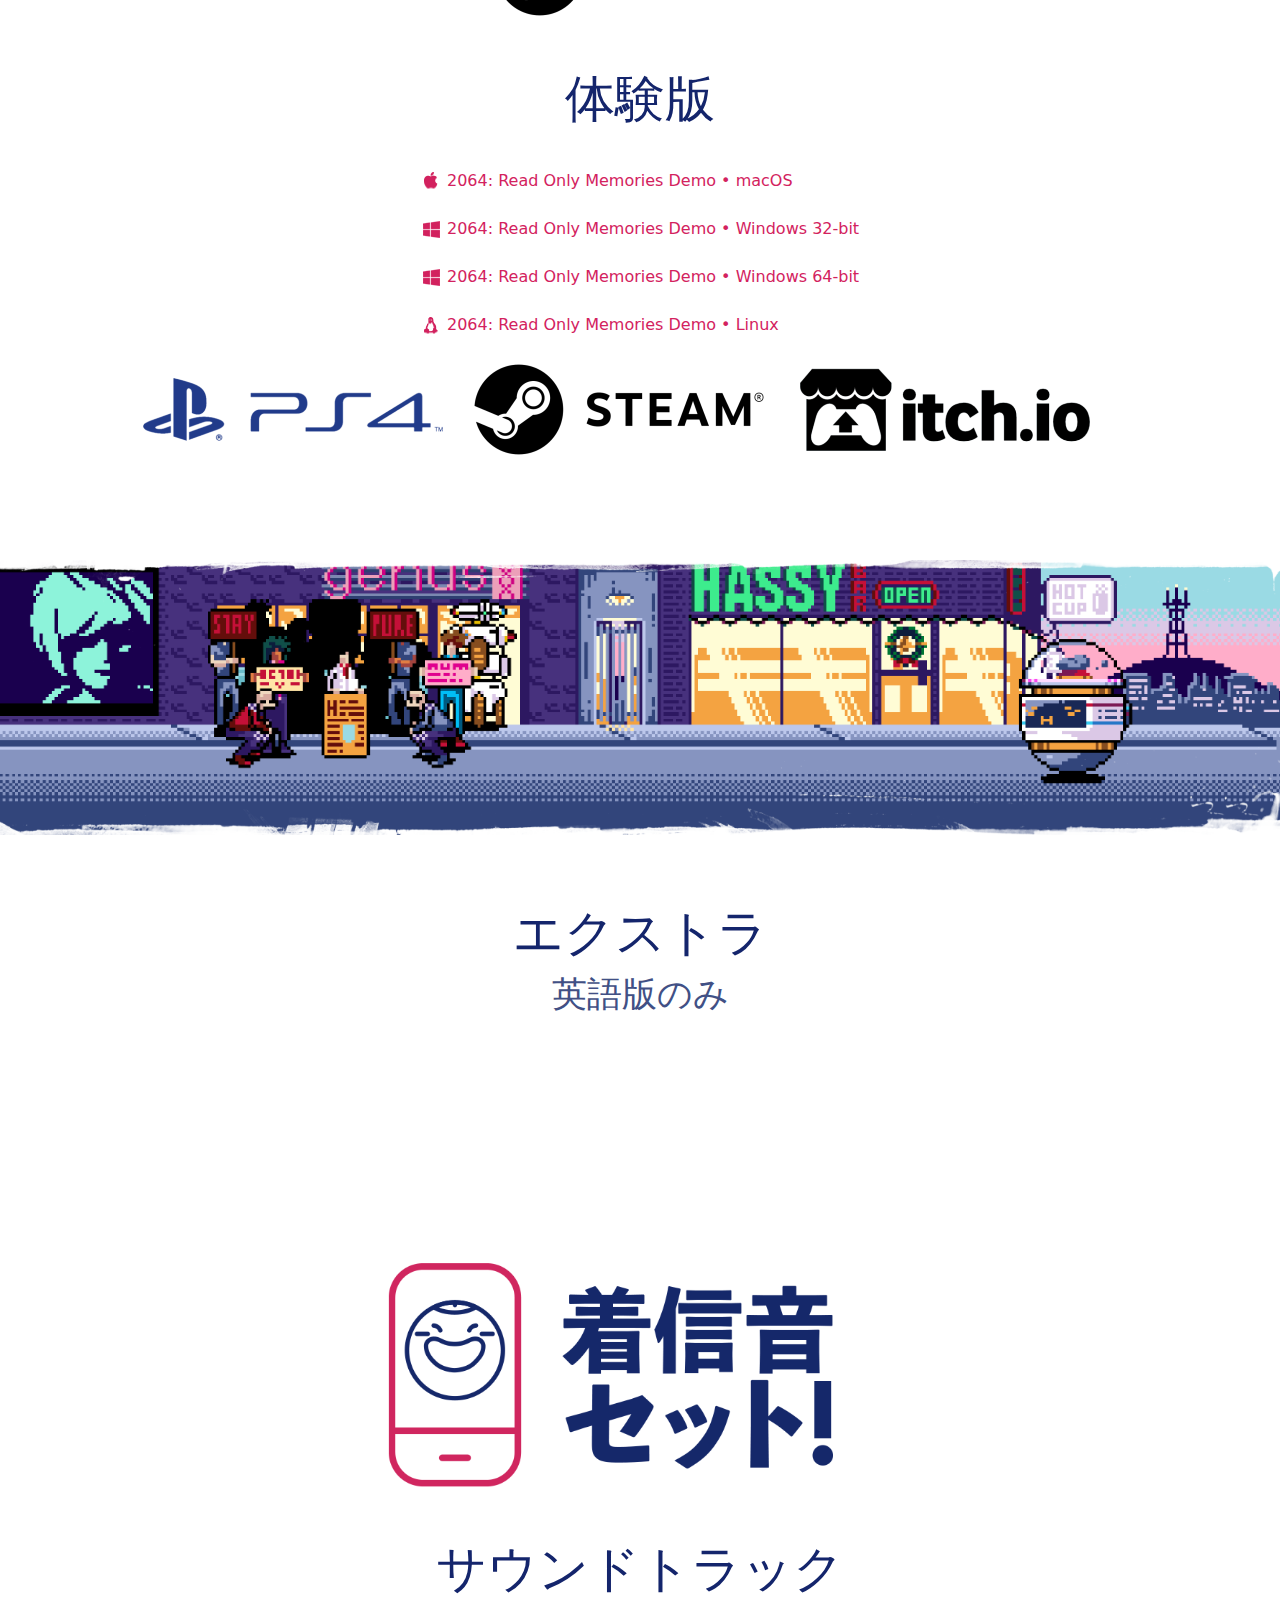
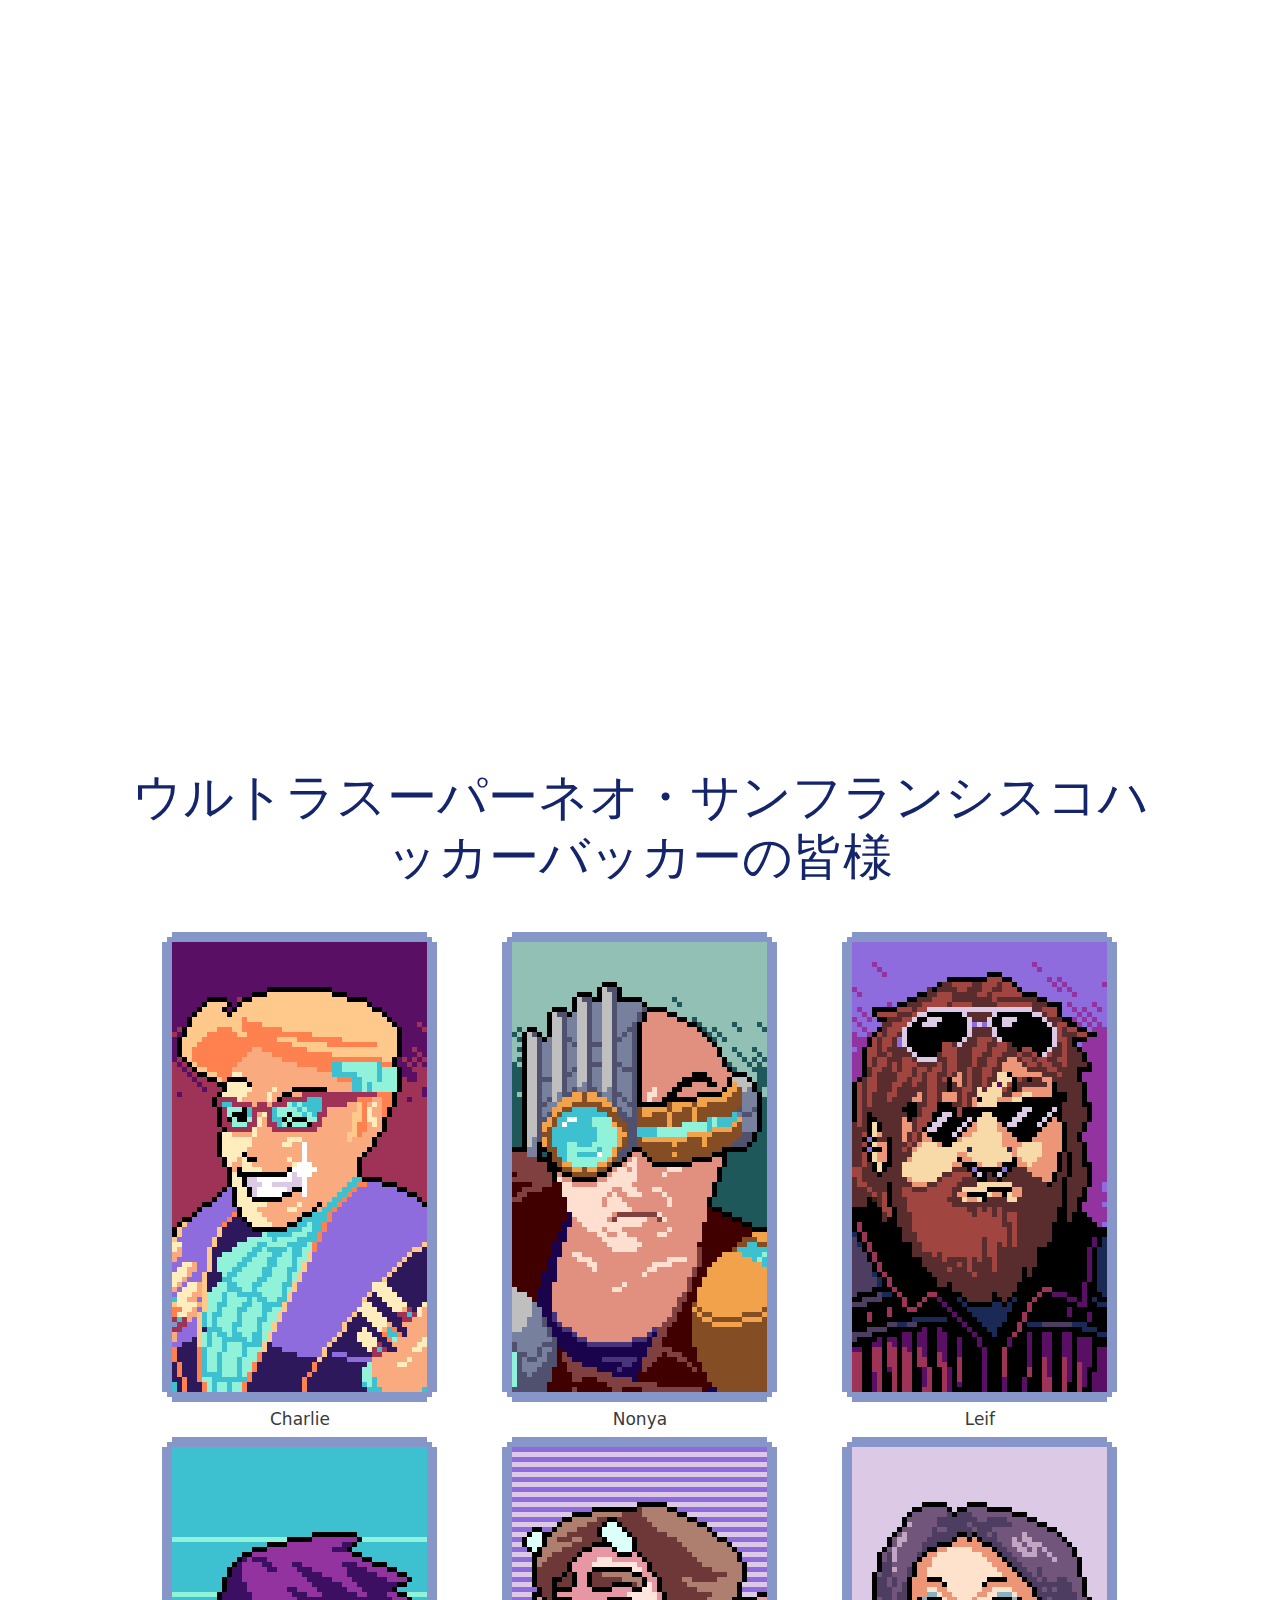
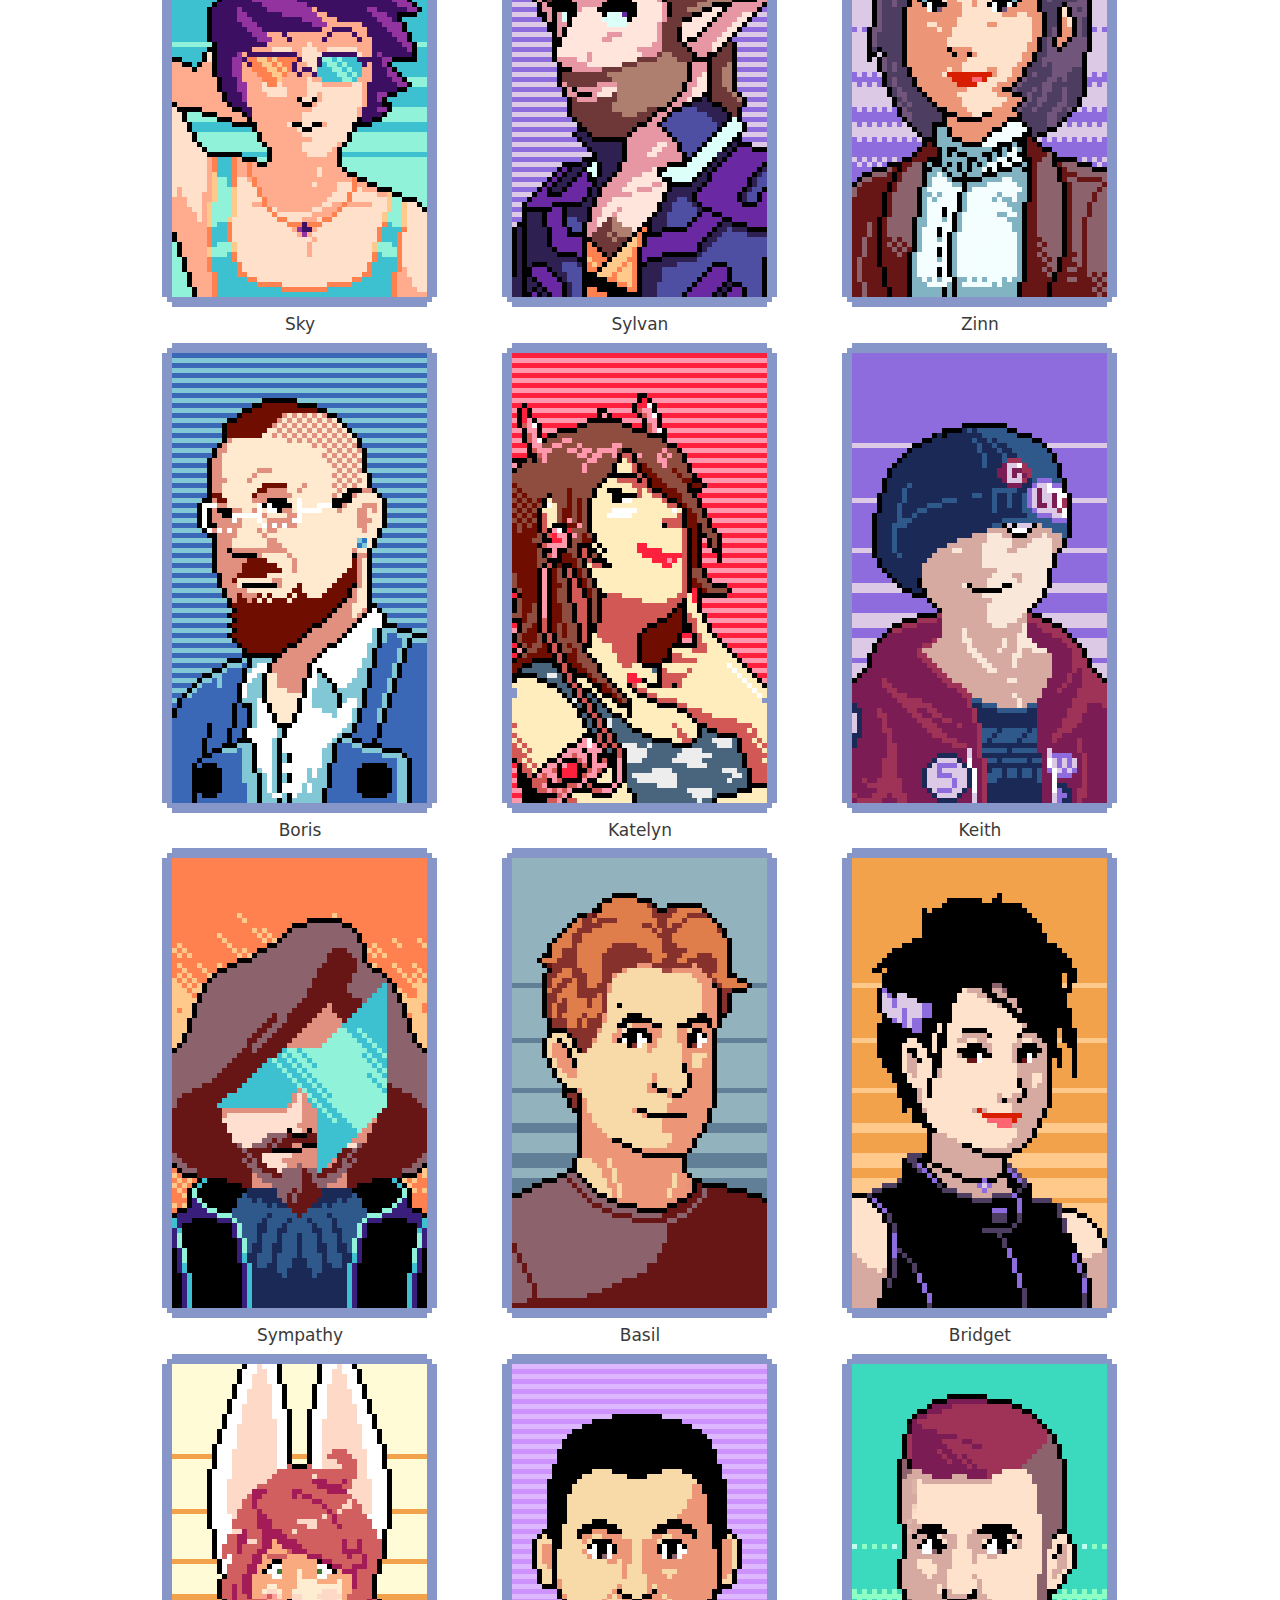
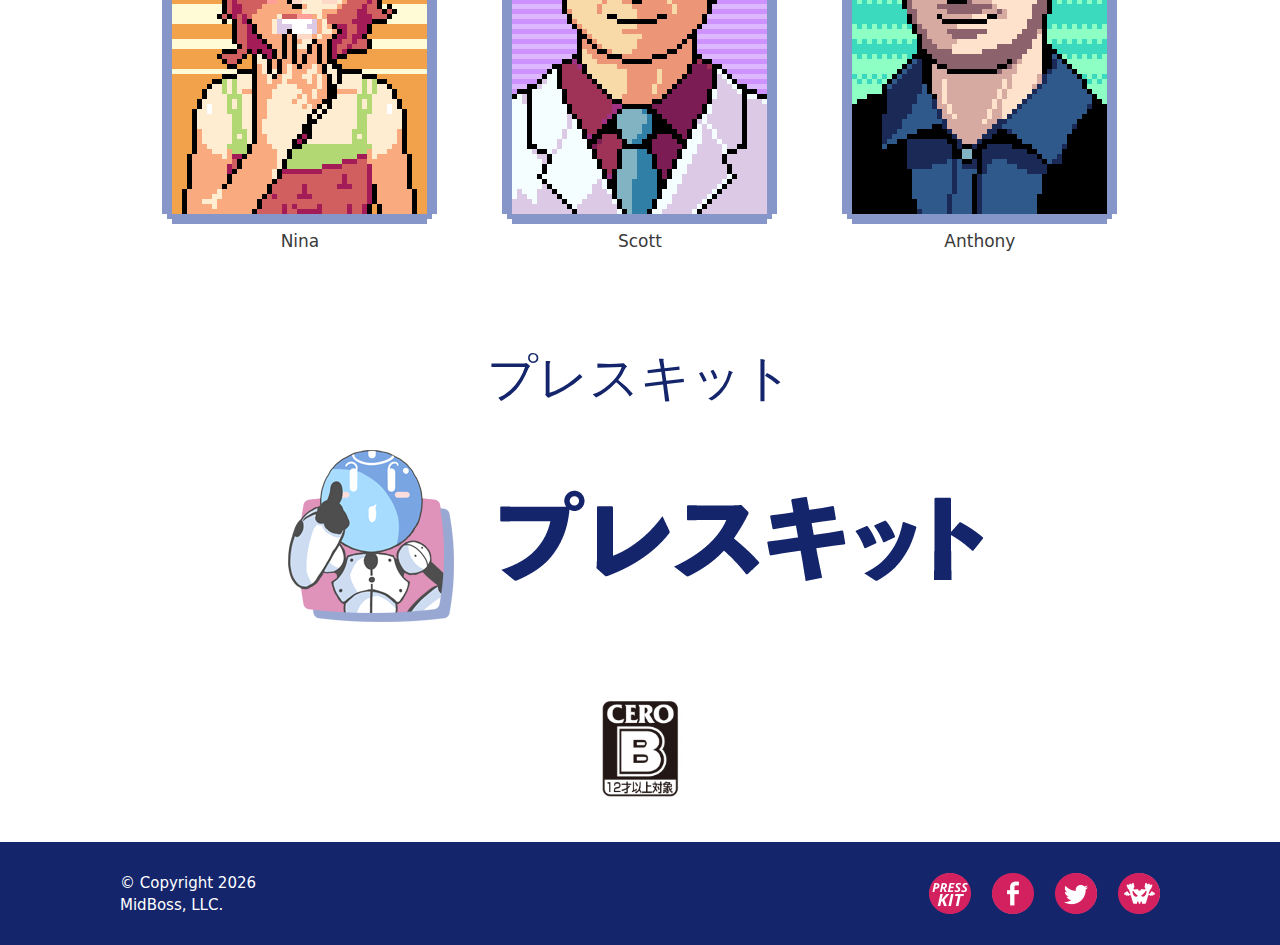
==== commit 554b72b3: "Metadata Links Updated + Footer fix" ====
--- a/jp/index.html
+++ b/jp/index.html
@@ -15,21 +15,21 @@
   <!-- Open Graph general (Facebook, Pinterest & Google+) -->
   <meta name="og:title" content="２０６４：リードオンリーメモリーズ">
   <meta name="og:description" content="西暦2064年、主人公、そして世界初の自立思考型AIであるチューリングは危険なスキャンダルの闇に呑まれようとしていた。">
-  <meta name="og:image" content="https://readonlymemori.es/imgs/ROM_OG_FB.png">
-  <meta name="og:url" content="https://readonlymemori.es/jp">
+  <meta name="og:image" content="https://2064.io/imgs/ROM_OG_FB.png">
+  <meta name="og:url" content="https://2064.io/jp">
   <meta name="og:site_name" content="２０６４：リードオンリーメモリーズ">
   <meta name="og:type" content="website">
   <!-- Search Engine -->
   <meta name="description" content="西暦2064年、主人公、そして世界初の自立思考型AIであるチューリングは危険なスキャンダルの闇に呑まれようとしていた。">
-  <meta name="image" content="https://readonlymemori.es/imgs/ROM_OG.png">
+  <meta name="image" content="https://2064.io/imgs/ROM_OG.png">
   <!-- Schema.org for Google -->
   <meta itemprop="name" content="２０６４：リードオンリーメモリーズ">
   <meta itemprop="description" content="西暦2064年、主人公、そして世界初の自立思考型AIであるチューリングは危険なスキャンダルの闇に呑まれようとしていた。">
-  <meta itemprop="image" content="https://readonlymemori.es/imgs/ROM_OG.png">
+  <meta itemprop="image" content="https://2064.io/imgs/ROM_OG.png">
   <!-- Twitter -->
   <meta name="twitter:card" content="summary">
   <meta name="twitter:title" content="２０６４：リードオンリーメモリーズ">
-  <meta name="twitter:image" content="https://readonlymemori.es/imgs/ROM_OG.png"/>
+  <meta name="twitter:image" content="https://2064.io/imgs/ROM_OG.png"/>
   <meta name="twitter:description" content="西暦2064年、主人公、そして世界初の自立思考型AIであるチューリングは危険なスキャンダルの闇に呑まれようとしていた。">
 <link rel="icon" href="./../imgs/favicon.gif"/>
 <title>２０６４：リードオンリーメモリーズ</title>
@@ -334,7 +334,7 @@
 		<footer class="site-info" itemtype="http://schema.org/WPFooter" itemscope="itemscope" role="contentinfo">
 		<div class="inside-site-info grid-container grid-parent">
 
-				<span class="copyright">© Copyright 2018<br>Midboss, LLC. </span>
+				<span class="copyright">© Copyright <span id="year"></span><br>MidBoss, LLC. </span>
 
 				 <ul class="social">
 				    <li><a href="https://midboss.com/press/2064rom/" target="_blank" class="presskit">Presskit</a></li>
@@ -353,6 +353,9 @@
 <![endif]-->
 <script type='text/javascript' src='./../wp-content/themes/generatepress/js/menu.min.js?ver=2.1.3'></script>
 <script type='text/javascript' src='./../wp-content/themes/generatepress/js/a11y.min.js?ver=2.1.3'></script>
+<script>
+    document.getElementById("year").innerHTML = new Date().getFullYear();
+</script>
 <!-- Twitter universal website tag code -->
 <script>
 !function(e,t,n,s,u,a){e.twq||(s=e.twq=function(){s.exe?s.exe.apply(s,arguments):s.queue.push(arguments);
